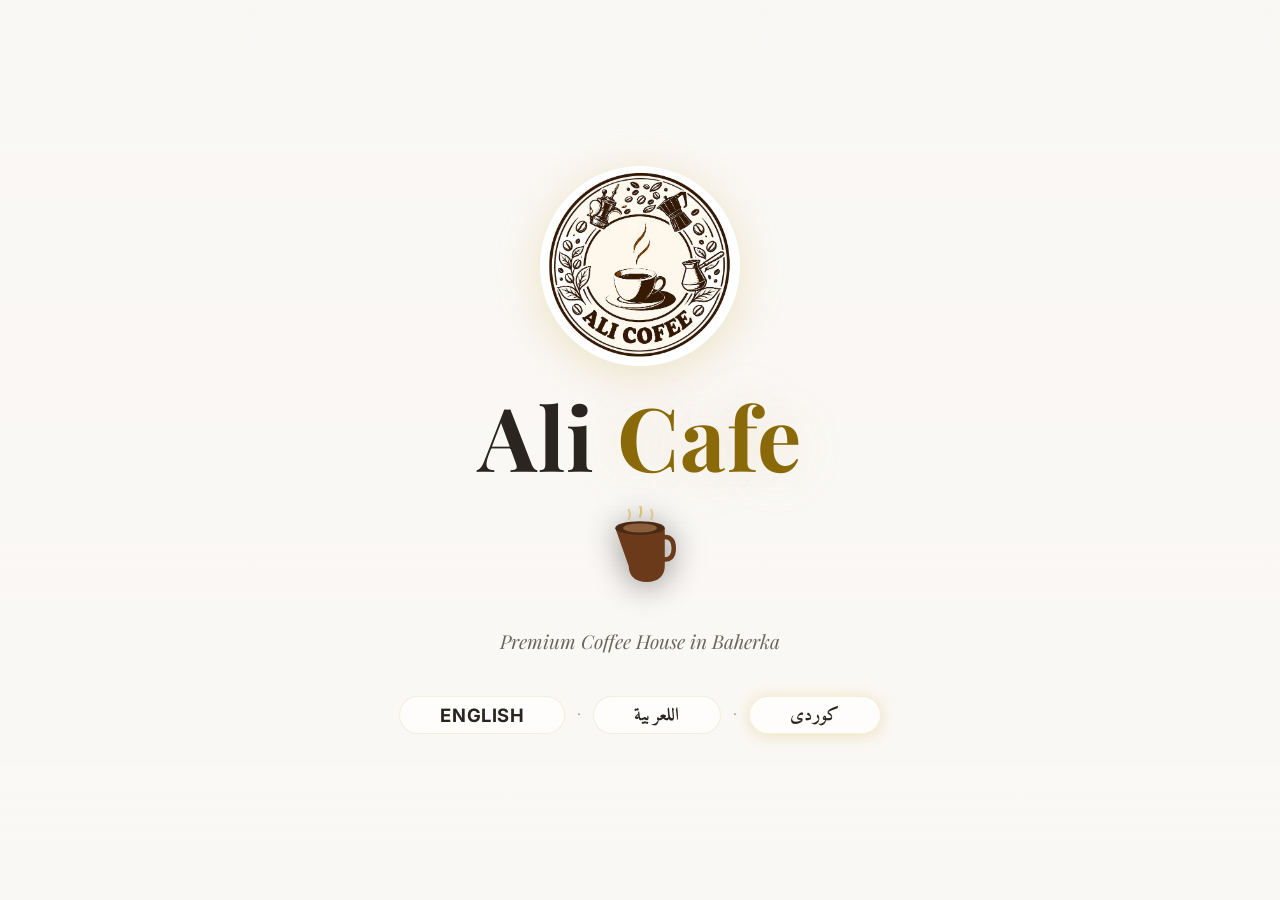
==== index.html @ 6147d45f "first upload" ====
<!DOCTYPE html>
<html lang="en" dir="ltr">
<head>
    <meta charset="UTF-8">
    <meta name="viewport" content="width=device-width, initial-scale=1.0">
    <title>عەلي کافێ | Ali Cafe</title>
    <link rel="preconnect" href="https://fonts.googleapis.com">
    <link rel="preconnect" href="https://fonts.gstatic.com" crossorigin>
    <link href="https://fonts.googleapis.com/css2?family=Playfair+Display:wght@400;600;700&family=Inter:wght@300;400;500;600&family=Amiri:wght@400;700&display=swap" rel="stylesheet">
    <link rel="stylesheet" href="css/style.css">
</head>
<body class="has-video-bg">
    <!-- Background Video -->
    <video class="bg-video" autoplay muted loop playsinline>
        <source src="images/menu-bg.mp4" type="video/mp4">
    </video>
    <div class="bg-overlay"></div>

    <main class="hero">
        <div class="hero-center">
            <img src="images/ali-cafe-logo-circular.png" class="logo" alt="Ali Cafe Logo" onerror="this.onerror=null; this.src='assets/logo.svg';">

            <h1 class="cafe-name">Ali <span class="gold">Cafe</span></h1>

            <div class="coffee-wrap">
                <svg class="coffee-cup" viewBox="0 0 64 68" xmlns="http://www.w3.org/2000/svg" aria-label="coffee cup">
                    <path d="M10 18 h44 v34 c0 8-5.4 14-16 14 s-16-6-16-14 z" fill="#6b3a1a"/>
                    <ellipse cx="32" cy="18" rx="22" ry="6" fill="#4a2a12"/>
                    <ellipse cx="32" cy="18" rx="15" ry="4" fill="#8b5e3c"/>
                    <path d="M54 26 q8 0 8 10 q0 10-8 10" fill="none" stroke="#6b3a1a" stroke-width="4" stroke-linecap="round"/>
                    <path class="steam steam1" d="M22 10 q2-4 0-8" fill="none" stroke="#D4AF37" stroke-width="2" stroke-linecap="round"/>
                    <path class="steam steam2" d="M32 8 q2-5 0-10" fill="none" stroke="#D4AF37" stroke-width="2" stroke-linecap="round"/>
                    <path class="steam steam3" d="M42 10 q2-4 0-8" fill="none" stroke="#D4AF37" stroke-width="2" stroke-linecap="round"/>
                </svg>
            </div>

            <p class="cafe-tagline">Premium Coffee House in Baherka</p>


            <div class="lang-group">
                <button class="lang-btn" data-lang="ku" onclick="openMenu('ku')">کوردی</button>
                <span class="lang-sep">·</span>
                <button class="lang-btn" data-lang="ar" onclick="openMenu('ar')">اللعربیة</button>
                <span class="lang-sep">·</span>
                <button class="lang-btn" data-lang="en" onclick="openMenu('en')">English</button>
            </div>
        </div>
    </main>

    <script src="js/app.js"></script>
</body>
</html>
---- css/style.css ----
/* ========================================
   ALI CAFE — Premium Menu Styles
   ======================================== */

/* ---------- CSS Variables ---------- */
:root {
    /* Dark Mode (default) */
    --color-bg: #0A0A0B;
    --color-surface: #141416;
    --color-surface-2: #1C1C20;
    --color-border: rgba(212,175,55,0.1);
    --color-border-strong: rgba(212,175,55,0.25);
    --color-text: #F5F0EB;
    --color-text-secondary: #9A9A9E;
    --color-text-muted: #6A6A6E;

    --color-gold: #D4AF37;
    --color-gold-light: #F0D78C;
    --color-gold-dark: #B8910C;
    --color-gold-glow: rgba(212,175,55,0.15);
    --color-gold-glow-strong: rgba(212,175,55,0.35);

    --radius-sm: 10px;
    --radius-md: 14px;
    --radius-lg: 20px;
    --radius-xl: 28px;

    --space-xs: 4px;
    --space-sm: 8px;
    --space-md: 16px;
    --space-lg: 24px;
    --space-xl: 32px;
    --space-2xl: 48px;
    --space-3xl: 64px;

    --shadow-sm: 0 2px 8px rgba(0,0,0,0.3);
    --shadow-md: 0 4px 16px rgba(0,0,0,0.35);
    --shadow-lg: 0 8px 32px rgba(0,0,0,0.4);
    --shadow-gold: 0 0 40px rgba(212,175,55,0.12);
    --shadow-gold-hover: 0 8px 40px rgba(212,175,55,0.25);

    --font-display: "Playfair Display", "Amiri", Georgia, serif;
    --font-body: "Inter", -apple-system, BlinkMacSystemFont, "Segoe UI", Roboto, sans-serif;
    --font-arabic: "Inter", "Amiri", "Traditional Arabic", sans-serif;

    --ease-out-expo: cubic-bezier(0.16, 1, 0.3, 1);
    --ease-out-quart: cubic-bezier(0.25, 1, 0.5, 1);
    --duration-fast: 200ms;
    --duration-normal: 350ms;
    --duration-slow: 500ms;
    --duration-slower: 700ms;
}

/* Light mode */
body.light-mode {
    --color-bg: #FAF8F5;
    --color-surface: #FFFFFF;
    --color-surface-2: #F3F0EB;
    --color-border: rgba(184,145,12,0.15);
    --color-border-strong: rgba(184,145,12,0.3);
    --color-text: #2A2520;
    --color-text-secondary: #6B6560;
    --color-text-muted: #9A9590;

    --color-gold: #B8910C;
    --color-gold-light: #D4AF37;
    --color-gold-dark: #8A6A08;
    --color-gold-glow: rgba(184,145,12,0.08);
    --color-gold-glow-strong: rgba(184,145,12,0.2);

    --shadow-sm: 0 2px 8px rgba(0,0,0,0.08);
    --shadow-md: 0 4px 16px rgba(0,0,0,0.1);
    --shadow-lg: 0 8px 32px rgba(0,0,0,0.12);
    --shadow-gold: 0 0 40px rgba(184,145,12,0.06);
    --shadow-gold-hover: 0 8px 32px rgba(184,145,12,0.15);
}

/* ---------- Reset ---------- */
*, *::before, *::after {
    margin: 0;
    padding: 0;
    box-sizing: border-box;
}

html {
    background: var(--color-bg);
    scroll-behavior: smooth;
    -webkit-font-smoothing: antialiased;
    -moz-osx-font-smoothing: grayscale;
    min-height: 100%;
}

body {
    font-family: var(--font-body);
    background: var(--color-bg);
    color: var(--color-text);
    line-height: 1.6;
    overflow-x: hidden;
    min-height: 100%;
    transition: background-color var(--duration-slow) var(--ease-out-expo),
                color var(--duration-normal) var(--ease-out-expo);
}

/* ========================================
   BACKGROUND VIDEO
   ======================================== */

.bg-video {
    position: fixed;
    top: 0; left: 0;
    width: 100%; height: 100%;
    object-fit: cover;
    z-index: 0;
    opacity: 1;
    filter: brightness(0.6) contrast(1.1);
    pointer-events: none;
    transition: opacity var(--duration-slow) var(--ease-out-expo),
                filter var(--duration-slow) var(--ease-out-expo);
}

body.light-mode .bg-video {
    opacity: 0.4;
    filter: brightness(1.2) contrast(1.05);
}

/* Video blur / hide when category is selected on menu page */
body.category-selected .bg-video {
    opacity: 0;
    filter: blur(20px) brightness(0.4);
    visibility: hidden;
}

body.category-selected .bg-overlay {
    z-index: 0;
    background: rgba(10,10,11,0.95);
}

body.light-mode.category-selected .bg-overlay {
    background: rgba(250,248,245,0.97);
}

body.category-selected .menu-header {
    opacity: 0;
    transform: translateY(-20px);
    pointer-events: none;
}

.bg-overlay {
    position: fixed;
    inset: 0;
    background: linear-gradient(
        180deg,
        rgba(10,10,11,0.55) 0%,
        rgba(10,10,11,0.25) 40%,
        rgba(10,10,11,0.6) 100%
    );
    z-index: 0;
    pointer-events: none;
    transition: background var(--duration-slow) var(--ease-out-expo);
}

body.light-mode .bg-overlay {
    background: linear-gradient(
        180deg,
        rgba(250,248,245,0.5) 0%,
        rgba(250,248,245,0.2) 40%,
        rgba(250,248,245,0.6) 100%
    );
}

/* ========================================
   NAVIGATION
   ======================================== */

.nav {
    position: fixed;
    top: 0; left: 0; right: 0;
    z-index: 1000;
    padding: 10px 0;
    background: rgba(8,8,10,0.75);
    backdrop-filter: blur(20px) saturate(1.4);
    -webkit-backdrop-filter: blur(20px) saturate(1.4);
    border-bottom: 1px solid rgba(212,175,55,0.08);
    transition: transform var(--duration-slow) var(--ease-out-expo),
                opacity var(--duration-slow) var(--ease-out-expo),
                background-color var(--duration-slow) var(--ease-out-expo),
                border-color var(--duration-normal) var(--ease-out-expo);
}

body.light-mode .nav {
    background: rgba(250,248,245,0.75);
}

.nav-hidden {
    transform: translateY(-100%);
    opacity: 0;
    pointer-events: none;
}

.nav-inner {
    display: flex;
    align-items: center;
    justify-content: space-between;
    max-width: 1400px;
    margin: 0 auto;
    padding: 0 var(--space-lg);
}

.logo {
    display: flex;
    align-items: center;
    gap: var(--space-sm);
    font-family: var(--font-display);
    font-size: 1.4rem;
    font-weight: 700;
    color: var(--color-gold);
    text-decoration: none;
    transition: opacity var(--duration-fast);
}

.logo:hover { opacity: 0.85; }

.logo img, img.logo {
    display: block;
    height: clamp(36px, 4vw, 44px);
    width: auto;
    border-radius: 50%;
}

.nav-actions {
    display: flex;
    align-items: center;
    gap: 10px;
}

/* Language Switcher */
.lang-switcher {
    display: flex;
    gap: 3px;
    background: transparent;
    padding: 0;
    border-radius: 0;
    border: none;
}

.lang-btn {
    height: 38px;
    min-width: 48px;
    padding: 0 14px;
    font-size: 0.8rem;
    font-weight: 600;
    font-family: var(--font-body);
    color: #CFCFCF;
    background: rgba(255,255,255,0.06);
    border: 1px solid rgba(212,175,55,0.15);
    border-radius: 10px;
    cursor: pointer;
    display: flex;
    align-items: center;
    justify-content: center;
    transition: all var(--duration-normal) var(--ease-out-expo);
    letter-spacing: 0.04em;
    text-transform: uppercase;
}

.lang-btn:hover {
    color: #fff;
    background: rgba(255,255,255,0.12);
    border-color: rgba(212,175,55,0.3);
}

.lang-btn.active {
    background: #D4AF37;
    color: #000;
    border-color: #D4AF37;
    font-weight: 700;
    box-shadow: 0 2px 16px rgba(212,175,55,0.3);
}

body.light-mode .lang-btn {
    color: #6B6560;
    background: rgba(0,0,0,0.04);
    border-color: rgba(0,0,0,0.1);
}

body.light-mode .lang-btn:hover {
    color: #2A2520;
    background: rgba(0,0,0,0.08);
    border-color: rgba(184,145,12,0.25);
}

body.light-mode .lang-btn.active {
    background: #B8910C;
    color: #fff;
    border-color: #B8910C;
}

/* Theme Toggle */
.theme-toggle {
    width: 40px; height: 40px;
    border-radius: var(--radius-sm);
    background: var(--color-surface);
    color: var(--color-gold);
    font-size: 1.15rem;
    display: flex;
    align-items: center;
    justify-content: center;
    border: 1px solid var(--color-border);
    cursor: pointer;
    transition: all var(--duration-normal) var(--ease-out-expo);
    position: relative;
    overflow: hidden;
}

.theme-toggle:hover {
    background: var(--color-surface-2);
    border-color: var(--color-gold);
    box-shadow: 0 0 20px var(--color-gold-glow);
    transform: scale(1.05);
}

.theme-toggle:active { transform: scale(0.95); }

.theme-toggle .icon-sun,
.theme-toggle .icon-moon {
    position: absolute;
    transition: transform var(--duration-slow) var(--ease-out-expo),
                opacity var(--duration-slow) var(--ease-out-expo);
}

.theme-toggle .icon-sun {
    transform: rotate(90deg) scale(0);
    opacity: 0;
}

.theme-toggle .icon-moon {
    transform: rotate(0deg) scale(1);
    opacity: 1;
}

body.light-mode .theme-toggle .icon-sun {
    transform: rotate(0deg) scale(1);
    opacity: 1;
}

body.light-mode .theme-toggle .icon-moon {
    transform: rotate(-90deg) scale(0);
    opacity: 0;
}

/* Admin button in nav */
.btn-nav-admin {
    padding: 6px 14px;
    font-size: 0.75rem;
    font-weight: 600;
    color: var(--color-text-secondary);
    background: transparent;
    border: 1px solid var(--color-border);
    border-radius: var(--radius-sm);
    text-decoration: none;
    transition: all var(--duration-fast) var(--ease-out-expo);
    cursor: pointer;
    font-family: var(--font-body);
    white-space: nowrap;
}

.btn-nav-admin:hover {
    color: var(--color-gold);
    border-color: var(--color-gold);
    background: var(--color-gold-glow);
}

body.light-mode .btn-nav-admin {
    color: var(--color-text-secondary);
    border-color: var(--color-border);
}

body.light-mode .btn-nav-admin:hover {
    color: var(--color-gold-dark);
    border-color: var(--color-gold);
}

/* ========================================
   INDEX PAGE — HERO
   ======================================== */

.hero {
    min-height: 100vh;
    display: flex;
    flex-direction: column;
    align-items: center;
    justify-content: center;
    padding: var(--space-3xl) var(--space-lg);
    text-align: center;
    position: relative;
    z-index: 1;
}

.hero-center {
    display: flex;
    flex-direction: column;
    align-items: center;
    gap: var(--space-lg);
    animation: fadeInUp 1s var(--ease-out-expo) both;
}

.hero .logo {
    height: clamp(120px, 22vw, 200px);
    width: auto;
    border-radius: 50%;
    animation: logoFloat 4s ease-in-out infinite;
    box-shadow: 0 8px 48px var(--color-gold-glow-strong);
}

@keyframes logoFloat {
    0%, 100% { transform: translateY(0); }
    50% { transform: translateY(-10px); }
}

.cafe-name {
    font-family: var(--font-display);
    font-size: clamp(3rem, 10vw, 5.5rem);
    font-weight: 700;
    line-height: 1.05;
    color: var(--color-text);
    letter-spacing: 0.01em;
}

.cafe-name .gold {
    color: var(--color-gold);
    text-shadow: 0 0 60px var(--color-gold-glow-strong);
}

.cafe-tagline {
    font-family: var(--font-display);
    font-size: clamp(0.9rem, 2vw, 1.2rem);
    color: var(--color-text-secondary);
    font-style: italic;
    font-weight: 400;
}

.coffee-wrap {
    margin-bottom: var(--space-sm);
}

.coffee-cup {
    width: 72px;
    height: 80px;
    filter: drop-shadow(0 4px 16px rgba(0,0,0,0.4));
}

.steam1 { animation: steamRise 2s ease-out infinite 0s; opacity: 0.5; }
.steam2 { animation: steamRise 2.3s ease-out infinite 0.4s; opacity: 0.65; }
.steam3 { animation: steamRise 2.1s ease-out infinite 0.8s; opacity: 0.5; }

.coffee-cup .steam {
    stroke-dasharray: 10 5;
    stroke-dashoffset: 0;
}

@keyframes steamRise {
    0%   { stroke-dashoffset: 0; opacity: 0.7; }
    60%  { stroke-dashoffset: 15; opacity: 0.1; }
    100% { stroke-dashoffset: 30; opacity: 0; }
}

/* Language Buttons on Hero */
.lang-group {
    display: flex;
    align-items: center;
    gap: 12px;
    flex-wrap: wrap;
    justify-content: center;
    margin-top: var(--space-md);
}

.hero .lang-btn {
    padding: 14px 40px;
    font-size: 1.15rem;
    font-weight: 700;
    font-family: var(--font-arabic);
    color: var(--color-text);
    background: rgba(20, 20, 22, 0.6);
    backdrop-filter: blur(16px);
    -webkit-backdrop-filter: blur(16px);
    border: 1px solid var(--color-border-strong);
    border-radius: 999px;
    cursor: pointer;
    transition: all var(--duration-normal) var(--ease-out-expo);
    letter-spacing: 0.03em;
}

.hero .lang-btn:hover {
    color: var(--color-gold-light);
    border-color: var(--color-gold);
    background: rgba(20, 20, 22, 0.8);
    transform: translateY(-3px);
    box-shadow: 0 0 24px var(--color-gold-glow-strong), inset 0 0 12px var(--color-gold-glow);
}

.hero .lang-btn:active {
    transform: translateY(-1px) scale(0.98);
}

.lang-sep {
    color: var(--color-text-muted);
    font-size: 0.85rem;
    user-select: none;
}

body.light-mode .cafe-name {
    color: var(--color-text);
}

body.light-mode .cafe-name .gold {
    color: var(--color-gold-dark);
}

body.light-mode .hero .lang-btn {
    background: rgba(255, 255, 255, 0.7);
    color: var(--color-text);
    border-color: var(--color-border);
}

body.light-mode .hero .lang-btn:hover {
    color: var(--color-gold-dark);
    border-color: var(--color-gold);
    background: rgba(255, 255, 255, 0.9);
    box-shadow: 0 0 20px rgba(184,145,12,0.2), inset 0 0 10px rgba(184,145,12,0.08);
}

/* ========================================
   MENU PAGE
   ======================================== */

/* Menu Header */
.menu-header {
    position: sticky;
    top: 52px;
    z-index: 200;
    padding: 12px 0 8px;
    background: transparent;
    transition: all var(--duration-slow) var(--ease-out-expo);
    pointer-events: none;
}

.menu-header > * {
    pointer-events: auto;
}

body.detail-open .menu-header {
    opacity: 0;
    transform: translateY(-20px);
    pointer-events: none;
}

.menu-header-center {
    display: flex;
    flex-direction: column;
    align-items: center;
}

.menu-title {
    font-family: var(--font-display);
    font-size: clamp(1.4rem, 3.5vw, 2rem);
    font-weight: 700;
    color: #F5F5F5;
    letter-spacing: 0.02em;
    line-height: 1.2;
    position: relative;
}

.menu-title::after {
    content: '';
    display: block;
    width: 50px;
    height: 2px;
    background: linear-gradient(90deg, transparent, #D4AF37, transparent);
    margin: 8px auto 0;
    border-radius: 2px;
    opacity: 0.6;
}

/* ========================================
   CATEGORY TABS
   ======================================== */

.category-bar {
    position: sticky;
    top: 90px;
    z-index: 190;
    padding: 8px 0 16px;
    transition: all var(--duration-slow) var(--ease-out-expo);
}

body.detail-open .category-bar {
    opacity: 0;
    transform: translateY(-30px);
    pointer-events: none;
}

.category-scroll {
    display: flex;
    gap: 12px;
    overflow-x: auto;
    scroll-behavior: smooth;
    -webkit-overflow-scrolling: touch;
    scrollbar-width: none;
    padding: 4px var(--space-lg);
    max-width: 1400px;
    margin: 0 auto;
}

.category-scroll::-webkit-scrollbar { display: none; }

.category-btn {
    flex-shrink: 0;
    padding: 10px 22px;
    font-size: 0.85rem;
    font-weight: 600;
    font-family: var(--font-body);
    color: #E5E5E5;
    background: #111111;
    border: 1px solid rgba(212,175,55,0.3);
    border-radius: 30px;
    cursor: pointer;
    transition: all var(--duration-normal) var(--ease-out-expo);
    white-space: nowrap;
}

.category-btn:hover {
    color: #D4AF37;
    border-color: #D4AF37;
    background: #1a1a1a;
    transform: translateY(-3px);
    box-shadow: 0 6px 20px rgba(212,175,55,0.2);
}

.category-btn.active {
    color: #000;
    border-color: #D4AF37;
    background: #D4AF37;
    font-weight: 700;
    box-shadow: 0 4px 20px rgba(212,175,55,0.35);
}

body.light-mode .category-btn {
    background: #fff;
    color: #2A2520;
    border-color: rgba(0,0,0,0.12);
}

body.light-mode .category-btn:hover {
    color: #B8910C;
    border-color: #B8910C;
    background: #fff;
    box-shadow: 0 6px 20px rgba(184,145,12,0.15);
}

body.light-mode .category-btn.active {
    color: #fff;
    background: #B8910C;
    border-color: #B8910C;
}

/* ========================================
   MENU GRID
   ======================================== */

.menu-layout {
    max-width: 1400px;
    margin: 0 auto;
    padding: 20px var(--space-lg) var(--space-3xl);
    position: relative;
    z-index: 1;
    min-height: calc(100vh - 200px);
}

.menu-grid {
    display: grid;
    grid-template-columns: repeat(auto-fill, minmax(280px, 1fr));
    gap: 20px;
    transition: opacity var(--duration-normal) var(--ease-out-expo);
}

.menu-grid.category-switching {
    opacity: 0;
    transform: translateY(10px);
}

/* ========================================
   MENU CARD
   ======================================== */

.menu-card {
    background: linear-gradient(180deg, #111111 0%, #1A1A1A 100%);
    border: 1px solid rgba(212,175,55,0.2);
    border-radius: 24px;
    overflow: hidden;
    display: flex;
    flex-direction: column;
    position: relative;
    cursor: pointer;
    opacity: 0;
    transform: translateY(24px);
    animation: cardEnter 0.5s var(--ease-out-expo) forwards;
    transition: transform var(--duration-normal) var(--ease-out-expo),
                box-shadow var(--duration-normal) var(--ease-out-expo),
                border-color var(--duration-normal) var(--ease-out-expo);
    box-shadow: 0 8px 25px rgba(0,0,0,0.45);
}

@keyframes cardEnter {
    to {
        opacity: 1;
        transform: translateY(0);
    }
}

.menu-card::before {
    content: '';
    position: absolute;
    inset: 0;
    background: radial-gradient(ellipse 80% 50% at 50% 0%, rgba(212,175,55,0.08), transparent 70%);
    opacity: 0;
    transition: opacity var(--duration-slow) var(--ease-out-expo);
    pointer-events: none;
    z-index: 2;
}

.menu-card:hover::before { opacity: 1; }

.menu-card:hover {
    transform: translateY(-4px);
    box-shadow: 0 12px 35px rgba(0,0,0,0.5), 0 0 20px rgba(212,175,55,0.1);
    border-color: rgba(212,175,55,0.35);
}

.menu-card:active {
    transform: translateY(-1px) scale(0.99);
}

/* Card Image */
.menu-card-img-wrapper {
    position: relative;
    height: 220px;
    overflow: hidden;
    flex-shrink: 0;
    border-radius: 20px 20px 0 0;
}

.menu-card-img {
    width: 100%;
    height: 100%;
    object-fit: cover;
    display: block;
    transition: transform var(--duration-slow) var(--ease-out-expo);
}

.menu-card:hover .menu-card-img {
    transform: scale(1.06);
}

/* Gradient overlay on image bottom */
.menu-card-img-wrapper::after {
    content: '';
    position: absolute;
    bottom: 0; left: 0; right: 0;
    height: 40%;
    background: linear-gradient(to top, #111111 0%, transparent 100%);
    pointer-events: none;
}

/* Category Badge */
.menu-card-badge {
    position: absolute;
    top: 10px;
    right: 10px;
    padding: 4px 12px;
    background: rgba(0,0,0,0.6);
    backdrop-filter: blur(10px);
    -webkit-backdrop-filter: blur(10px);
    border: 1px solid rgba(212,175,55,0.25);
    border-radius: 999px;
    font-size: 0.62rem;
    font-weight: 700;
    color: #D4AF37;
    text-transform: uppercase;
    letter-spacing: 0.08em;
    z-index: 3;
    transition: background var(--duration-normal);
}

body.light-mode .menu-card {
    background: linear-gradient(180deg, #FFFFFF 0%, #F8F6F2 100%);
    border-color: rgba(184,145,12,0.15);
    box-shadow: 0 4px 16px rgba(0,0,0,0.08);
}

body.light-mode .menu-card:hover {
    box-shadow: 0 8px 24px rgba(0,0,0,0.12), 0 0 16px rgba(184,145,12,0.08);
    border-color: rgba(184,145,12,0.3);
}

body.light-mode .menu-card-img-wrapper::after {
    background: linear-gradient(to top, #FFFFFF 0%, transparent 100%);
}

body.light-mode .menu-card-title {
    color: #2A2520;
}

body.light-mode .menu-card-desc {
    color: #8A8580;
}

body.light-mode .price-currency {
    color: #8A8580;
}

body.light-mode .card-view-hint {
    color: #8A8580;
}

/* Card Body */
.menu-card-body {
    padding: 16px 20px 18px;
    flex-grow: 1;
    display: flex;
    flex-direction: column;
    position: relative;
    z-index: 1;
}

.menu-card-title {
    font-family: var(--font-display);
    font-size: 1.5rem;
    font-weight: 700;
    color: #F5F5F5;
    margin-bottom: 4px;
    line-height: 1.3;
}

.menu-card-desc {
    font-size: 0.82rem;
    color: #A0A0A0;
    line-height: 1.5;
    display: -webkit-box;
    -webkit-line-clamp: 2;
    -webkit-box-orient: vertical;
    overflow: hidden;
    flex-grow: 1;
    margin-bottom: 12px;
}

.menu-card-footer {
    display: flex;
    align-items: center;
    justify-content: space-between;
    padding-top: 12px;
    border-top: 1px solid rgba(212,175,55,0.1);
    margin-top: auto;
}

.price-tag {
    font-family: var(--font-display);
    font-size: 1.5rem;
    font-weight: 800;
    color: #D4AF37;
    display: flex;
    align-items: baseline;
    gap: 4px;
}

.price-currency {
    font-size: 0.7rem;
    font-weight: 600;
    color: #A0A0A0;
    letter-spacing: 0.06em;
}

/* View indicator */
.card-view-hint {
    font-size: 0.7rem;
    color: #A0A0A0;
    display: flex;
    align-items: center;
    gap: 4px;
    opacity: 0;
    transform: translateX(-8px);
    transition: all var(--duration-normal) var(--ease-out-expo);
}

.menu-card:hover .card-view-hint {
    opacity: 1;
    transform: translateX(0);
}

/* ========================================
   PRODUCT DETAIL MODAL
   ======================================== */

.detail-overlay {
    position: fixed;
    inset: 0;
    z-index: 2000;
    display: flex;
    align-items: center;
    justify-content: center;
    padding: var(--space-lg);
    opacity: 0;
    visibility: hidden;
    transition: opacity var(--duration-slow) var(--ease-out-expo),
                visibility var(--duration-slow);
}

.detail-overlay.open {
    opacity: 1;
    visibility: visible;
}

.detail-backdrop {
    position: absolute;
    inset: 0;
    background: rgba(0,0,0,0.7);
    backdrop-filter: blur(16px);
    -webkit-backdrop-filter: blur(16px);
    cursor: pointer;
}

body.light-mode .detail-backdrop {
    background: rgba(0,0,0,0.4);
}

.detail-panel {
    position: relative;
    z-index: 1;
    width: 100%;
    max-width: 800px;
    max-height: 90vh;
    background: var(--color-surface);
    border: 1px solid var(--color-border-strong);
    border-radius: var(--radius-xl);
    overflow: hidden;
    display: flex;
    flex-direction: column;
    transform: scale(0.92) translateY(30px);
    opacity: 0;
    transition: transform var(--duration-slow) var(--ease-out-expo),
                opacity var(--duration-slow) var(--ease-out-expo);
    box-shadow: 0 32px 80px rgba(0,0,0,0.5), 0 0 60px var(--color-gold-glow);
}

.detail-overlay.open .detail-panel {
    transform: scale(1) translateY(0);
    opacity: 1;
}

/* Detail Image Area */
.detail-media {
    position: relative;
    width: 100%;
    height: 280px;
    overflow: hidden;
    flex-shrink: 0;
}

.detail-media img {
    width: 100%;
    height: 100%;
    object-fit: cover;
}

.detail-media::after {
    content: '';
    position: absolute;
    bottom: 0; left: 0; right: 0;
    height: 40%;
    background: linear-gradient(to top, var(--color-surface) 0%, transparent 100%);
    pointer-events: none;
}

/* Video play button overlay */
.video-play-btn {
    position: absolute;
    top: 50%; left: 50%;
    transform: translate(-50%, -50%) scale(0.9);
    width: 72px; height: 72px;
    border-radius: 50%;
    background: rgba(212,175,55,0.9);
    backdrop-filter: blur(8px);
    -webkit-backdrop-filter: blur(8px);
    border: none;
    cursor: pointer;
    display: flex;
    align-items: center;
    justify-content: center;
    z-index: 3;
    transition: all var(--duration-normal) var(--ease-out-expo);
    box-shadow: 0 4px 24px rgba(212,175,55,0.4);
}

.video-play-btn:hover {
    transform: translate(-50%, -50%) scale(1.1);
    box-shadow: 0 8px 32px rgba(212,175,55,0.5);
}

.video-play-btn svg {
    width: 28px; height: 28px;
    fill: var(--color-bg);
    margin-left: 3px;
}

/* Close button */
.detail-close {
    position: absolute;
    top: var(--space-md);
    right: var(--space-md);
    width: 40px; height: 40px;
    border-radius: 50%;
    background: rgba(0,0,0,0.5);
    backdrop-filter: blur(12px);
    -webkit-backdrop-filter: blur(12px);
    border: 1px solid rgba(255,255,255,0.15);
    color: #fff;
    font-size: 1.2rem;
    display: flex;
    align-items: center;
    justify-content: center;
    cursor: pointer;
    z-index: 5;
    transition: all var(--duration-fast) var(--ease-out-expo);
}

.detail-close:hover {
    background: rgba(0,0,0,0.7);
    transform: rotate(90deg) scale(1.1);
}

/* Detail Content */
.detail-content {
    padding: var(--space-lg) var(--space-xl) var(--space-xl);
    overflow-y: auto;
    flex-grow: 1;
}

.detail-category {
    display: inline-block;
    padding: 4px 14px;
    background: var(--color-gold-glow);
    border: 1px solid var(--color-border-strong);
    border-radius: 999px;
    font-size: 0.7rem;
    font-weight: 700;
    color: var(--color-gold);
    text-transform: uppercase;
    letter-spacing: 0.1em;
    margin-bottom: var(--space-md);
}

.detail-title {
    font-family: var(--font-display);
    font-size: clamp(1.5rem, 4vw, 2rem);
    font-weight: 700;
    color: var(--color-text);
    margin-bottom: var(--space-sm);
    line-height: 1.2;
}

.detail-desc {
    font-size: 0.95rem;
    color: var(--color-text-secondary);
    line-height: 1.7;
    margin-bottom: var(--space-lg);
}

.detail-footer {
    display: flex;
    align-items: center;
    justify-content: space-between;
    padding-top: var(--space-md);
    border-top: 1px solid var(--color-border);
}

.detail-price {
    font-family: var(--font-display);
    font-size: 2rem;
    font-weight: 800;
    color: var(--color-gold);
}

.detail-price-currency {
    font-size: 0.85rem;
    font-weight: 600;
    color: var(--color-text-muted);
    margin-left: 4px;
}

/* ========================================
   VIDEO MODAL
   ======================================== */

.video-overlay {
    position: fixed;
    inset: 0;
    z-index: 3000;
    display: flex;
    align-items: center;
    justify-content: center;
    background: rgba(0,0,0,0.92);
    opacity: 0;
    visibility: hidden;
    transition: opacity var(--duration-slow) var(--ease-out-expo),
                visibility var(--duration-slow);
}

.video-overlay.open {
    opacity: 1;
    visibility: visible;
}

.video-container {
    width: 90vw;
    max-width: 960px;
    aspect-ratio: 16/9;
    background: #000;
    border-radius: var(--radius-lg);
    overflow: hidden;
    position: relative;
    transform: scale(0.85);
    transition: transform var(--duration-slow) var(--ease-out-expo);
    box-shadow: 0 0 80px rgba(0,0,0,0.6);
}

.video-overlay.open .video-container {
    transform: scale(1);
}

.video-container video,
.video-container iframe {
    width: 100%;
    height: 100%;
    border: none;
    display: block;
}

.video-close {
    position: absolute;
    top: -48px;
    right: 0;
    width: 40px; height: 40px;
    border-radius: 50%;
    background: rgba(255,255,255,0.1);
    border: 1px solid rgba(255,255,255,0.2);
    color: #fff;
    font-size: 1.1rem;
    display: flex;
    align-items: center;
    justify-content: center;
    cursor: pointer;
    transition: all var(--duration-fast) var(--ease-out-expo);
}

.video-close:hover {
    background: rgba(255,255,255,0.2);
    transform: rotate(90deg);
}

/* ========================================
   LOADING STATES
   ======================================== */

.loading-menu {
    display: flex;
    flex-direction: column;
    align-items: center;
    justify-content: center;
    gap: var(--space-md);
    padding: var(--space-3xl);
    min-height: 200px;
    width: 100%;
    grid-column: 1 / -1;
    color: var(--color-text-muted);
    font-size: 0.9rem;
}

.loading-menu::before {
    content: '';
    display: block;
    width: 40px;
    height: 40px;
    border-radius: 50%;
    border: 3px solid var(--color-border);
    border-top-color: var(--color-gold);
    animation: spin 0.8s linear infinite;
}

/* Empty state */
.empty-state {
    grid-column: 1 / -1;
    display: flex;
    flex-direction: column;
    align-items: center;
    justify-content: center;
    padding: var(--space-3xl);
    color: var(--color-text-muted);
    text-align: center;
}

.empty-state-icon {
    font-size: 3rem;
    margin-bottom: var(--space-md);
    opacity: 0.4;
}

/* ========================================
   ANIMATIONS
   ======================================== */

@keyframes fadeInUp {
    from { opacity: 0; transform: translateY(30px); }
    to   { opacity: 1; transform: translateY(0); }
}

@keyframes fadeIn {
    from { opacity: 0; }
    to   { opacity: 1; }
}

@keyframes scaleIn {
    from { opacity: 0; transform: scale(0.95); }
    to   { opacity: 1; transform: scale(1); }
}

@keyframes spin {
    to { transform: rotate(360deg); }
}

@keyframes shimmer {
    0%   { background-position: -200% 0; }
    100% { background-position: 200% 0; }
}

/* Staggered card animations */
.menu-card:nth-child(1)  { animation-delay: 0.02s; }
.menu-card:nth-child(2)  { animation-delay: 0.06s; }
.menu-card:nth-child(3)  { animation-delay: 0.10s; }
.menu-card:nth-child(4)  { animation-delay: 0.14s; }
.menu-card:nth-child(5)  { animation-delay: 0.18s; }
.menu-card:nth-child(6)  { animation-delay: 0.22s; }
.menu-card:nth-child(7)  { animation-delay: 0.26s; }
.menu-card:nth-child(8)  { animation-delay: 0.30s; }
.menu-card:nth-child(n+9) { animation-delay: 0.34s; }

/* ========================================
   SCROLLBAR
   ======================================== */

::-webkit-scrollbar {
    width: 8px;
    height: 8px;
}

::-webkit-scrollbar-track {
    background: transparent;
}

::-webkit-scrollbar-thumb {
    background: var(--color-border-strong);
    border-radius: 4px;
}

::-webkit-scrollbar-thumb:hover {
    background: var(--color-gold);
}

* {
    scrollbar-color: var(--color-border-strong) transparent;
    scrollbar-width: thin;
}

/* ========================================
   RESPONSIVE
   ======================================== */

@media (max-width: 1024px) {
    .menu-grid {
        grid-template-columns: repeat(auto-fill, minmax(220px, 1fr));
    }
}

@media (max-width: 768px) {
    .nav-inner {
        padding: 0 14px;
    }

    .menu-grid {
        grid-template-columns: repeat(auto-fill, minmax(150px, 1fr));
        gap: 12px;
    }

    .menu-card-img-wrapper {
        height: 160px;
        border-radius: 16px 16px 0 0;
    }

    .menu-card {
        border-radius: 18px;
    }

    .menu-card-body {
        padding: 12px 14px 14px;
    }

    .menu-card-title {
        font-size: 1.1rem;
    }

    .menu-card-desc {
        font-size: 0.78rem;
        -webkit-line-clamp: 1;
    }

    .price-tag {
        font-size: 1.25rem;
    }

    .category-bar {
        top: 50px;
    }

    .category-btn {
        padding: 9px 18px;
        font-size: 0.8rem;
    }

    .menu-layout {
        padding: 14px 14px 32px;
    }

    .category-scroll {
        padding: 4px 14px;
    }

    .hero .lang-btn {
        padding: 12px 28px;
        font-size: 1rem;
    }

    .detail-media {
        height: 220px;
    }

    .detail-content {
        padding: 16px 18px 20px;
    }

    .video-container {
        width: 95vw;
    }
}

@media (max-width: 480px) {
    .nav-inner {
        padding: 0 12px;
    }

    .nav-actions {
        gap: 6px;
    }

    .logo img, img.logo {
        height: 34px;
    }

    .lang-btn {
        height: 34px;
        min-width: 40px;
        font-size: 0.72rem;
        padding: 0 10px;
    }

    .theme-toggle {
        width: 36px;
        height: 36px;
    }

    .menu-grid {
        grid-template-columns: repeat(2, 1fr);
        gap: 10px;
    }

    .menu-card-img-wrapper {
        height: 120px;
        border-radius: 12px 12px 0 0;
    }

    .menu-card {
        border-radius: 14px;
        box-shadow: 0 4px 12px rgba(0,0,0,0.35);
    }

    .menu-card-body {
        padding: 10px 12px 12px;
    }

    .menu-card-title {
        font-size: 0.95rem;
        margin-bottom: 4px;
    }

    .menu-card-desc {
        font-size: 0.72rem;
        -webkit-line-clamp: 1;
        margin-bottom: 8px;
    }

    .price-tag {
        font-size: 1.1rem;
    }

    .card-view-hint {
        display: none;
    }

    .category-scroll {
        padding: 4px 12px;
    }

    .category-btn {
        padding: 8px 14px;
        font-size: 0.75rem;
        height: 36px;
    }

    .menu-layout {
        padding: 10px 10px 24px;
    }

    .menu-header {
        top: 48px;
        padding: 8px 0;
    }

    .menu-title {
        font-size: 1.2rem;
    }

    .menu-title::after {
        width: 40px;
        margin: 6px auto 0;
    }

    .hero {
        padding: 32px 16px;
    }

    .hero .logo {
        height: 120px;
    }

    .cafe-name {
        font-size: 2.4rem;
    }

    .cafe-tagline {
        font-size: 0.85rem;
    }

    .hero .lang-btn {
        padding: 10px 22px;
        font-size: 0.9rem;
    }

    .lang-sep {
        font-size: 0.7rem;
    }

    .detail-overlay {
        padding: 0;
    }

    .detail-panel {
        border-radius: 18px 18px 0 0;
        max-height: 95vh;
    }

    .detail-media {
        height: 180px;
    }

    .detail-content {
        padding: 14px 16px 18px;
    }

    .detail-title {
        font-size: 1.3rem;
    }

    .detail-desc {
        font-size: 0.85rem;
    }

    .detail-price {
        font-size: 1.5rem;
    }
}

/* ========================================
   ACCESSIBILITY
   ======================================== */

@media (prefers-reduced-motion: reduce) {
    *, *::before, *::after {
        animation-duration: 0.01ms !important;
        animation-iteration-count: 1 !important;
        transition-duration: 0.01ms !important;
    }
}

:focus-visible {
    outline: 2px solid var(--color-gold);
    outline-offset: 2px;
}

button:focus-visible,
a:focus-visible {
    outline: 2px solid var(--color-gold);
    outline-offset: 2px;
}

/* ========================================
   PERFORMANCE
   ======================================== */

.menu-card,
.menu-card-img,
.detail-panel {
    contain: layout style paint;
}

/* ========================================
   UTILITY
   ======================================== */

.sr-only {
    position: absolute;
    width: 1px;
    height: 1px;
    padding: 0;
    margin: -1px;
    overflow: hidden;
    clip: rect(0,0,0,0);
    white-space: nowrap;
    border: 0;
}
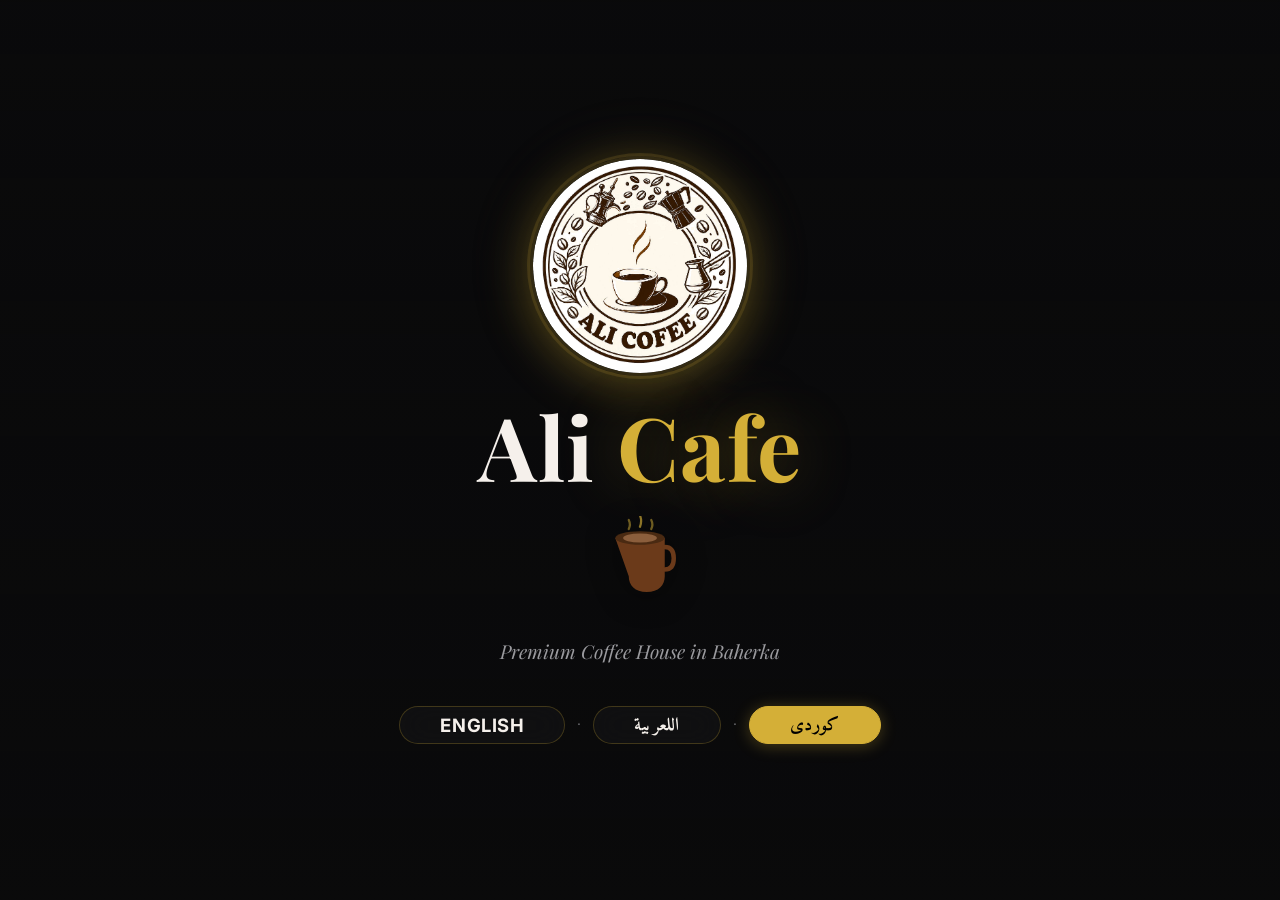
==== commit 5b5d1c76: "update menu" ====
--- a/index.html
+++ b/index.html
@@ -4,12 +4,21 @@
     <meta charset="UTF-8">
     <meta name="viewport" content="width=device-width, initial-scale=1.0">
     <title>عەلي کافێ | Ali Cafe</title>
+    <link rel="icon" type="image/png" href="images/ali-cafe-logo-circular.png">
+    <link rel="apple-touch-icon" href="images/ali-cafe-logo-circular.png">
     <link rel="preconnect" href="https://fonts.googleapis.com">
     <link rel="preconnect" href="https://fonts.gstatic.com" crossorigin>
     <link href="https://fonts.googleapis.com/css2?family=Playfair+Display:wght@400;600;700&family=Inter:wght@300;400;500;600&family=Amiri:wght@400;700&display=swap" rel="stylesheet">
     <link rel="stylesheet" href="css/style.css">
 </head>
 <body class="has-video-bg">
+    <!-- Logo Splash Screen -->
+    <div class="logo-splash" id="logoSplash">
+        <img src="images/ali-cafe-logo-circular.png" alt="Ali Cafe" onerror="this.onerror=null; this.innerHTML='<span style=\'display:flex;align-items:center;justify-content:center;width:120px;height:120px;border-radius:50%;background:linear-gradient(135deg,#D4AF37,#C8A02A);color:#000;font-weight:800;font-size:2rem;\'>AC</span>';">
+        <span class="logo-splash-text">Ali Cafe</span>
+        <div class="logo-splash-dots"><span></span><span></span><span></span></div>
+    </div>
+
     <!-- Background Video -->
     <video class="bg-video" autoplay muted loop playsinline>
         <source src="images/menu-bg.mp4" type="video/mp4">
@@ -48,5 +57,35 @@
     </main>
 
     <script src="js/app.js"></script>
+    <script>
+        (function() {
+            var splash = document.getElementById('logoSplash');
+            if (!splash) return;
+            function hideSplash() {
+                splash.classList.add('hidden');
+                setTimeout(function() { splash.style.display = 'none'; }, 500);
+            }
+            window.addEventListener('load', function() { setTimeout(hideSplash, 800); });
+            setTimeout(hideSplash, 3000);
+        })();
+
+        function fallbackLogo(img) {
+            img.onerror = null;
+            img.style.display = 'none';
+            if (!img.dataset.fallback) {
+                img.dataset.fallback = 'true';
+                var wrap = img.parentElement;
+                if (wrap) {
+                    var span = document.createElement('span');
+                    span.style.cssText = 'display:inline-flex;align-items:center;justify-content:center;border-radius:50%;background:linear-gradient(135deg,#D4AF37,#C8A02A);color:#000;font-weight:800;font-family:var(--font-display);flex-shrink:0;border:3px solid rgba(212,175,55,0.2);box-shadow:0 8px 48px rgba(212,175,55,0.3);animation:logoFloat 4s ease-in-out infinite;';
+                    span.style.width = img.style.height || '130px';
+                    span.style.height = img.style.height || '130px';
+                    span.style.fontSize = '2.5rem';
+                    span.textContent = 'AC';
+                    wrap.insertBefore(span, wrap.firstChild);
+                }
+            }
+        }
+    </script>
 </body>
 </html>
--- a/css/style.css
+++ b/css/style.css
@@ -1,6 +1,76 @@
 /* ========================================
    ALI CAFE — Premium Menu Styles
    ======================================== */
+
+/* ---------- Logo Splash Screen ---------- */
+.logo-splash {
+    position: fixed;
+    inset: 0;
+    z-index: 99999;
+    display: flex;
+    align-items: center;
+    justify-content: center;
+    flex-direction: column;
+    gap: 20px;
+    background: var(--color-bg, #0A0A0B);
+    transition: opacity 0.5s ease, visibility 0.5s ease;
+}
+
+.logo-splash.hidden {
+    opacity: 0;
+    visibility: hidden;
+    pointer-events: none;
+}
+
+.logo-splash img {
+    width: 120px;
+    height: 120px;
+    border-radius: 50%;
+    object-fit: cover;
+    border: 3px solid rgba(212,175,55,0.25);
+    box-shadow: 0 8px 40px rgba(212,175,55,0.2), 0 0 60px rgba(212,175,55,0.08);
+    animation: splashPulse 1.5s ease-in-out infinite;
+    image-rendering: auto;
+}
+
+.logo-splash-text {
+    font-family: var(--font-display, 'Playfair Display', serif);
+    font-size: 1.4rem;
+    font-weight: 700;
+    color: var(--color-gold, #D4AF37);
+    letter-spacing: 0.04em;
+}
+
+.logo-splash-dots {
+    display: flex;
+    gap: 6px;
+    margin-top: 4px;
+}
+
+.logo-splash-dots span {
+    width: 8px;
+    height: 8px;
+    border-radius: 50%;
+    background: var(--color-gold, #D4AF37);
+    animation: dotBounce 1.2s ease-in-out infinite;
+}
+
+.logo-splash-dots span:nth-child(2) { animation-delay: 0.2s; }
+.logo-splash-dots span:nth-child(3) { animation-delay: 0.4s; }
+
+@keyframes splashPulse {
+    0%, 100% { transform: scale(1); box-shadow: 0 8px 40px rgba(212,175,55,0.2), 0 0 60px rgba(212,175,55,0.08); }
+    50% { transform: scale(1.04); box-shadow: 0 12px 50px rgba(212,175,55,0.3), 0 0 80px rgba(212,175,55,0.12); }
+}
+
+@keyframes dotBounce {
+    0%, 80%, 100% { transform: scale(0.6); opacity: 0.4; }
+    40% { transform: scale(1); opacity: 1; }
+}
+
+body.light-mode .logo-splash {
+    background: #FAFAF8;
+}
 
 /* ---------- CSS Variables ---------- */
 :root {
@@ -216,6 +286,7 @@
     color: var(--color-gold);
     text-decoration: none;
     transition: opacity var(--duration-fast);
+    flex-shrink: 0;
 }
 
 .logo:hover { opacity: 0.85; }
@@ -225,6 +296,22 @@
     height: clamp(36px, 4vw, 44px);
     width: auto;
     border-radius: 50%;
+    object-fit: cover;
+    border: 2px solid rgba(212,175,55,0.2);
+    box-shadow: 0 2px 10px rgba(212,175,55,0.12);
+    image-rendering: auto;
+    transition: transform 0.25s ease, box-shadow 0.25s ease, border-color 0.25s ease;
+}
+
+.logo:hover img, img.logo:hover {
+    transform: scale(1.06);
+    border-color: rgba(212,175,55,0.4);
+    box-shadow: 0 4px 16px rgba(212,175,55,0.22);
+}
+
+body.light-mode .logo img, body.light-mode img.logo {
+    border-color: rgba(184,145,12,0.18);
+    box-shadow: 0 2px 8px rgba(184,145,12,0.1);
 }
 
 .nav-actions {
@@ -405,16 +492,39 @@
 }
 
 .hero .logo {
-    height: clamp(120px, 22vw, 200px);
+    height: clamp(130px, 24vw, 220px);
     width: auto;
     border-radius: 50%;
     animation: logoFloat 4s ease-in-out infinite;
-    box-shadow: 0 8px 48px var(--color-gold-glow-strong);
+    box-shadow:
+        0 8px 48px var(--color-gold-glow-strong),
+        0 0 0 3px rgba(212,175,55,0.15),
+        0 0 80px rgba(212,175,55,0.08);
+    border: 3px solid rgba(212,175,55,0.2);
+    object-fit: cover;
+    image-rendering: auto;
+    transition: transform 0.3s ease, box-shadow 0.3s ease;
+}
+
+.hero .logo:hover {
+    transform: scale(1.03);
+    box-shadow:
+        0 12px 60px var(--color-gold-glow-strong),
+        0 0 0 4px rgba(212,175,55,0.25),
+        0 0 100px rgba(212,175,55,0.12);
 }
 
 @keyframes logoFloat {
     0%, 100% { transform: translateY(0); }
     50% { transform: translateY(-10px); }
+}
+
+body.light-mode .hero .logo {
+    border-color: rgba(184,145,12,0.2);
+    box-shadow:
+        0 8px 40px rgba(184,145,12,0.2),
+        0 0 0 3px rgba(184,145,12,0.1),
+        0 0 60px rgba(184,145,12,0.06);
 }
 
 .cafe-name {
@@ -502,6 +612,20 @@
     transform: translateY(-1px) scale(0.98);
 }
 
+.hero .lang-btn.active {
+    background: #D4AF37;
+    color: #000;
+    border-color: #D4AF37;
+    font-weight: 700;
+    box-shadow: 0 2px 16px rgba(212,175,55,0.3);
+}
+
+body.light-mode .hero .lang-btn.active {
+    background: #B8910C;
+    color: #fff;
+    border-color: #B8910C;
+}
+
 .lang-sep {
     color: var(--color-text-muted);
     font-size: 0.85rem;
@@ -539,7 +663,7 @@
     top: 52px;
     z-index: 200;
     padding: 12px 0 8px;
-    background: transparent;
+    background: linear-gradient(180deg, rgba(10,10,11,0.95) 0%, rgba(10,10,11,0.7) 70%, transparent 100%);
     transition: all var(--duration-slow) var(--ease-out-expo);
     pointer-events: none;
 }
@@ -576,20 +700,21 @@
     width: 50px;
     height: 2px;
     background: linear-gradient(90deg, transparent, #D4AF37, transparent);
-    margin: 8px auto 0;
+    margin: 6px auto 0;
     border-radius: 2px;
     opacity: 0.6;
 }
 
 /* ========================================
-   CATEGORY TABS
-   ======================================== */
+    CATEGORY TABS
+    ======================================== */
 
 .category-bar {
     position: sticky;
-    top: 90px;
+    top: 100px;
     z-index: 190;
-    padding: 8px 0 16px;
+    padding: 4px 0 12px;
+    background: linear-gradient(180deg, rgba(10,10,11,0.7) 0%, rgba(10,10,11,0.4) 60%, transparent 100%);
     transition: all var(--duration-slow) var(--ease-out-expo);
 }
 
@@ -601,7 +726,7 @@
 
 .category-scroll {
     display: flex;
-    gap: 12px;
+    gap: 8px;
     overflow-x: auto;
     scroll-behavior: smooth;
     -webkit-overflow-scrolling: touch;
@@ -615,52 +740,196 @@
 
 .category-btn {
     flex-shrink: 0;
-    padding: 10px 22px;
-    font-size: 0.85rem;
-    font-weight: 600;
+    display: inline-flex;
+    align-items: center;
+    justify-content: center;
+    gap: 10px;
+    height: 50px;
+    padding: 0 24px;
+    font-size: 0.9rem;
+    font-weight: 700;
     font-family: var(--font-body);
-    color: #E5E5E5;
-    background: #111111;
-    border: 1px solid rgba(212,175,55,0.3);
-    border-radius: 30px;
+    color: #F0EBE3;
+    text-shadow: 0 2px 4px rgba(0,0,0,0.6), 0 0 10px rgba(0,0,0,0.3);
+    background: rgba(18, 18, 20, 0.85);
+    border: 1.5px solid rgba(255,255,255,0.1);
+    border-radius: 16px;
     cursor: pointer;
-    transition: all var(--duration-normal) var(--ease-out-expo);
+    transition: all 0.3s cubic-bezier(0.16, 1, 0.3, 1);
     white-space: nowrap;
+    position: relative;
+    overflow: hidden;
+    backdrop-filter: blur(12px);
+    -webkit-backdrop-filter: blur(12px);
+    box-shadow: 0 2px 4px rgba(0,0,0,0.2), 0 6px 18px rgba(0,0,0,0.3), inset 0 1px 0 rgba(255,255,255,0.06);
+}
+
+.category-btn .cat-icon {
+    width: 24px;
+    height: 24px;
+    flex-shrink: 0;
+    object-fit: contain;
+    transition: transform 0.3s ease, filter 0.3s ease;
+    filter: drop-shadow(0 2px 6px rgba(0,0,0,0.5));
+}
+
+.category-btn .cat-label {
+    position: relative;
+    z-index: 1;
+    letter-spacing: 0.02em;
+}
+
+.category-btn:hover .cat-icon {
+    transform: scale(1.2);
 }
 
 .category-btn:hover {
-    color: #D4AF37;
-    border-color: #D4AF37;
-    background: #1a1a1a;
+    color: #ffffff;
+    text-shadow: 0 2px 6px rgba(0,0,0,0.7), 0 0 16px rgba(255,255,255,0.1);
+    border-color: rgba(255,255,255,0.25);
+    background: rgba(35, 35, 38, 0.95);
     transform: translateY(-3px);
-    box-shadow: 0 6px 20px rgba(212,175,55,0.2);
+    box-shadow: 0 4px 10px rgba(0,0,0,0.25), 0 14px 36px rgba(0,0,0,0.4), inset 0 1px 0 rgba(255,255,255,0.1);
+}
+
+.category-btn:active {
+    transform: translateY(0) scale(0.97);
 }
 
 .category-btn.active {
     color: #000;
+    text-shadow: 0 1px 0 rgba(255,255,255,0.4);
     border-color: #D4AF37;
-    background: #D4AF37;
-    font-weight: 700;
-    box-shadow: 0 4px 20px rgba(212,175,55,0.35);
+    background: linear-gradient(135deg, #F0D78C, #D4AF37, #B8910C);
+    font-weight: 800;
+    box-shadow: 0 4px 14px rgba(212,175,55,0.35), 0 0 36px rgba(212,175,55,0.22), inset 0 1px 0 rgba(255,255,255,0.2);
+}
+
+.category-btn.active .cat-icon {
+    filter: drop-shadow(0 1px 3px rgba(0,0,0,0.2)) drop-shadow(0 0 8px rgba(0,0,0,0.1));
+}
+
+.category-btn[data-category="Coffee"] .cat-icon {
+    filter: drop-shadow(0 0 8px rgba(232,168,98,0.5)) drop-shadow(0 2px 6px rgba(0,0,0,0.5));
+}
+.category-btn[data-category="Tea"] .cat-icon {
+    filter: drop-shadow(0 0 8px rgba(164,212,74,0.5)) drop-shadow(0 2px 6px rgba(0,0,0,0.5));
+}
+.category-btn[data-category="Cold Drinks"] .cat-icon {
+    filter: drop-shadow(0 0 8px rgba(91,192,235,0.55)) drop-shadow(0 2px 6px rgba(0,0,0,0.5));
+}
+.category-btn[data-category="Dessert"] .cat-icon {
+    filter: drop-shadow(0 0 8px rgba(255,193,7,0.5)) drop-shadow(0 2px 6px rgba(0,0,0,0.5));
+}
+.category-btn[data-category="Water"] .cat-icon {
+    filter: drop-shadow(0 0 8px rgba(66,165,245,0.55)) drop-shadow(0 2px 6px rgba(0,0,0,0.5));
+}
+.category-btn[data-category="Special Drinks"] .cat-icon {
+    filter: drop-shadow(0 0 8px rgba(212,138,224,0.55)) drop-shadow(0 2px 6px rgba(0,0,0,0.5));
+}
+
+.category-btn[data-category="Coffee"]:hover .cat-icon {
+    filter: drop-shadow(0 0 18px rgba(232,168,98,0.8)) drop-shadow(0 3px 8px rgba(0,0,0,0.5));
+}
+.category-btn[data-category="Tea"]:hover .cat-icon {
+    filter: drop-shadow(0 0 18px rgba(164,212,74,0.8)) drop-shadow(0 3px 8px rgba(0,0,0,0.5));
+}
+.category-btn[data-category="Cold Drinks"]:hover .cat-icon {
+    filter: drop-shadow(0 0 18px rgba(91,192,235,0.85)) drop-shadow(0 3px 8px rgba(0,0,0,0.5));
+}
+.category-btn[data-category="Dessert"]:hover .cat-icon {
+    filter: drop-shadow(0 0 18px rgba(255,193,7,0.8)) drop-shadow(0 3px 8px rgba(0,0,0,0.5));
+}
+.category-btn[data-category="Water"]:hover .cat-icon {
+    filter: drop-shadow(0 0 18px rgba(66,165,245,0.85)) drop-shadow(0 3px 8px rgba(0,0,0,0.5));
+}
+.category-btn[data-category="Special Drinks"]:hover .cat-icon {
+    filter: drop-shadow(0 0 18px rgba(212,138,224,0.85)) drop-shadow(0 3px 8px rgba(0,0,0,0.5));
+}
+
+.category-btn[data-category="Coffee"]:hover {
+    border-color: rgba(232,168,98,0.4);
+    box-shadow: 0 8px 24px rgba(0,0,0,0.35), 0 0 24px rgba(232,168,98,0.15);
+}
+.category-btn[data-category="Tea"]:hover {
+    border-color: rgba(164,212,74,0.4);
+    box-shadow: 0 8px 24px rgba(0,0,0,0.35), 0 0 24px rgba(164,212,74,0.15);
+}
+.category-btn[data-category="Cold Drinks"]:hover {
+    border-color: rgba(91,192,235,0.4);
+    box-shadow: 0 8px 24px rgba(0,0,0,0.35), 0 0 24px rgba(91,192,235,0.18);
+}
+.category-btn[data-category="Dessert"]:hover {
+    border-color: rgba(255,193,7,0.4);
+    box-shadow: 0 8px 24px rgba(0,0,0,0.35), 0 0 24px rgba(255,193,7,0.15);
+}
+.category-btn[data-category="Water"]:hover {
+    border-color: rgba(66,165,245,0.4);
+    box-shadow: 0 8px 24px rgba(0,0,0,0.35), 0 0 24px rgba(66,165,245,0.18);
+}
+.category-btn[data-category="Special Drinks"]:hover {
+    border-color: rgba(212,138,224,0.4);
+    box-shadow: 0 8px 24px rgba(0,0,0,0.35), 0 0 24px rgba(212,138,224,0.18);
 }
 
 body.light-mode .category-btn {
-    background: #fff;
     color: #2A2520;
-    border-color: rgba(0,0,0,0.12);
+    text-shadow: 0 1px 2px rgba(0,0,0,0.08);
+    background: rgba(255,255,255,0.9);
+    border-color: rgba(0,0,0,0.1);
+    box-shadow: 0 1px 3px rgba(0,0,0,0.06), 0 4px 14px rgba(0,0,0,0.1);
 }
 
 body.light-mode .category-btn:hover {
-    color: #B8910C;
-    border-color: #B8910C;
-    background: #fff;
-    box-shadow: 0 6px 20px rgba(184,145,12,0.15);
+    color: #000;
+    text-shadow: 0 1px 4px rgba(0,0,0,0.12);
+    background: rgba(255,255,255,0.98);
+    border-color: rgba(0,0,0,0.15);
+    box-shadow: 0 3px 8px rgba(0,0,0,0.08), 0 12px 28px rgba(0,0,0,0.14);
 }
 
 body.light-mode .category-btn.active {
-    color: #fff;
-    background: #B8910C;
-    border-color: #B8910C;
+    color: #000;
+    text-shadow: 0 1px 0 rgba(255,255,255,0.4);
+    border-color: #D4AF37;
+    background: linear-gradient(135deg, #F0D78C, #D4AF37, #B8910C);
+    box-shadow: 0 4px 14px rgba(212,175,55,0.28), 0 0 28px rgba(212,175,55,0.18);
+}
+
+body.light-mode .category-btn.active .cat-icon {
+    filter: drop-shadow(0 1px 3px rgba(0,0,0,0.2)) drop-shadow(0 0 8px rgba(0,0,0,0.1));
+}
+
+body.light-mode .category-btn.active[data-category="Coffee"] .cat-icon { color: #5C3A1E; }
+body.light-mode .category-btn.active[data-category="Tea"] .cat-icon { color: #2E5A12; }
+body.light-mode .category-btn.active[data-category="Cold Drinks"] .cat-icon { color: #0D4F6B; }
+body.light-mode .category-btn.active[data-category="Dessert"] .cat-icon { color: #7A4200; }
+body.light-mode .category-btn.active[data-category="Water"] .cat-icon { color: #0D3A6B; }
+body.light-mode .category-btn.active[data-category="Special Drinks"] .cat-icon { color: #4A126B; }
+
+body.light-mode .category-btn[data-category="Coffee"]:hover {
+    border-color: rgba(232,168,98,0.35);
+    box-shadow: 0 6px 18px rgba(0,0,0,0.1), 0 0 14px rgba(232,168,98,0.08);
+}
+body.light-mode .category-btn[data-category="Tea"]:hover {
+    border-color: rgba(164,212,74,0.35);
+    box-shadow: 0 6px 18px rgba(0,0,0,0.1), 0 0 14px rgba(164,212,74,0.08);
+}
+body.light-mode .category-btn[data-category="Cold Drinks"]:hover {
+    border-color: rgba(91,192,235,0.35);
+    box-shadow: 0 6px 18px rgba(0,0,0,0.1), 0 0 14px rgba(91,192,235,0.1);
+}
+body.light-mode .category-btn[data-category="Dessert"]:hover {
+    border-color: rgba(255,193,7,0.35);
+    box-shadow: 0 6px 18px rgba(0,0,0,0.1), 0 0 14px rgba(255,193,7,0.08);
+}
+body.light-mode .category-btn[data-category="Water"]:hover {
+    border-color: rgba(66,165,245,0.35);
+    box-shadow: 0 6px 18px rgba(0,0,0,0.1), 0 0 14px rgba(66,165,245,0.1);
+}
+body.light-mode .category-btn[data-category="Special Drinks"]:hover {
+    border-color: rgba(212,138,224,0.35);
+    box-shadow: 0 6px 18px rgba(0,0,0,0.1), 0 0 14px rgba(212,138,224,0.1);
 }
 
 /* ========================================
@@ -1330,8 +1599,18 @@
     }
 
     .category-btn {
-        padding: 9px 18px;
+        padding: 0 16px;
         font-size: 0.8rem;
+        height: 42px;
+        border-radius: 12px;
+        gap: 7px;
+        text-shadow: 0 1px 3px rgba(0,0,0,0.4), 0 0 8px rgba(0,0,0,0.15);
+    }
+
+    .category-btn .cat-icon {
+        width: 20px;
+        height: 20px;
+        filter: drop-shadow(0 2px 4px rgba(0,0,0,0.3));
     }
 
     .menu-layout {
@@ -1425,12 +1704,22 @@
 
     .category-scroll {
         padding: 4px 12px;
+        gap: 6px;
     }
 
     .category-btn {
-        padding: 8px 14px;
-        font-size: 0.75rem;
-        height: 36px;
+        padding: 0 12px;
+        font-size: 0.74rem;
+        height: 38px;
+        border-radius: 11px;
+        gap: 6px;
+        text-shadow: 0 1px 3px rgba(0,0,0,0.4), 0 0 8px rgba(0,0,0,0.15);
+    }
+
+    .category-btn .cat-icon {
+        width: 18px;
+        height: 18px;
+        filter: drop-shadow(0 2px 4px rgba(0,0,0,0.3));
     }
 
     .menu-layout {
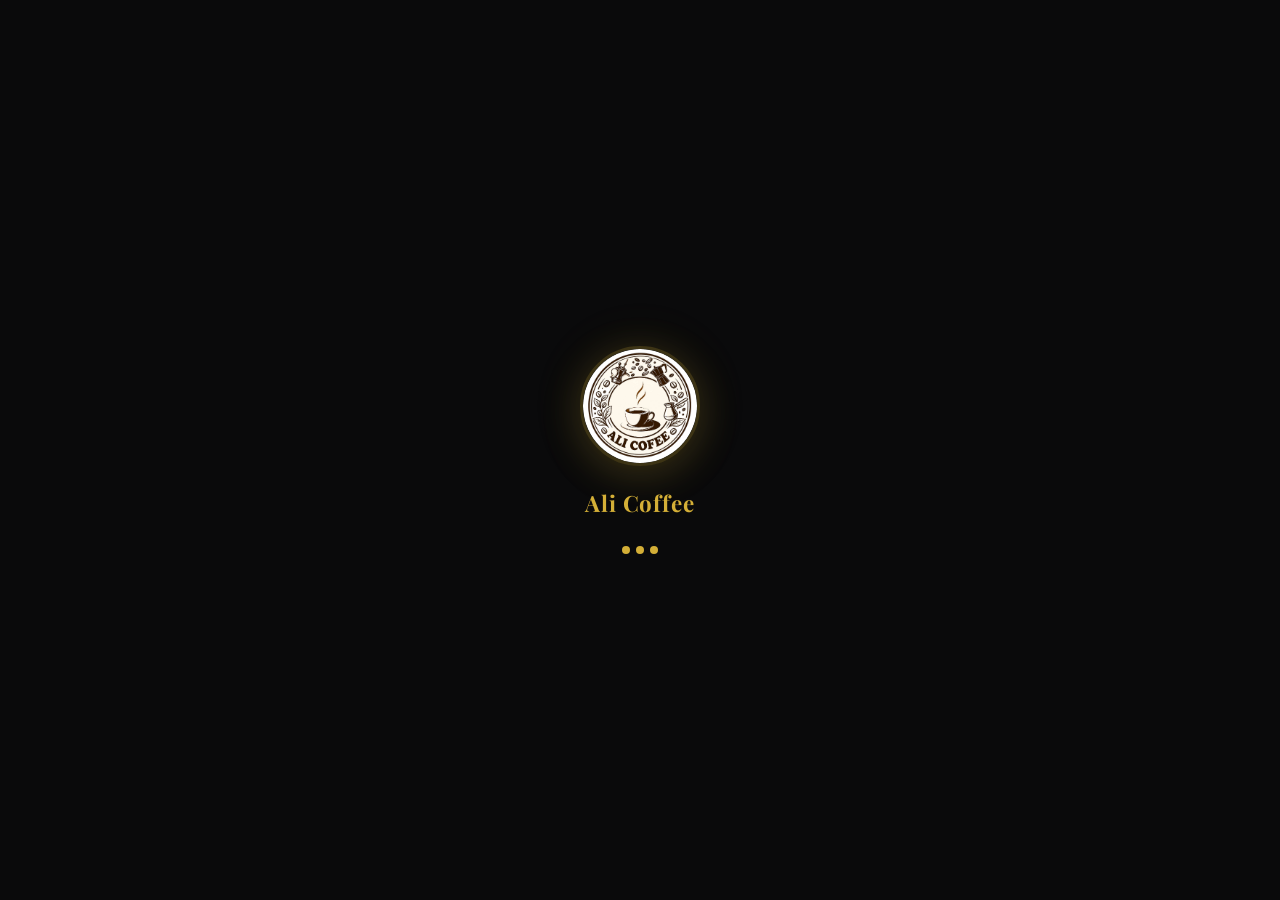
==== commit 9b1ea0e2: "Add Firestore REST fallback for mobile Netlify loading and fix deploy config. Co-authored-by: Cursor" ====
--- a/index.html
+++ b/index.html
@@ -1,38 +1,48 @@
 <!DOCTYPE html>
-<html lang="en" dir="ltr">
+<html lang="ku" dir="rtl">
 <head>
     <meta charset="UTF-8">
-    <meta name="viewport" content="width=device-width, initial-scale=1.0">
-    <title>عەلي کافێ | Ali Cafe</title>
-    <link rel="icon" type="image/png" href="images/ali-cafe-logo-circular.png">
-    <link rel="apple-touch-icon" href="images/ali-cafe-logo-circular.png">
+    <meta name="viewport" content="width=device-width, initial-scale=1.0, viewport-fit=cover">
+    <title>عەلی کافێ | Ali Coffee</title>
+    <link rel="manifest" href="manifest.json">
+    <link rel="icon" type="image/png" sizes="192x192" href="assets/icon-192.png">
+    <link rel="icon" type="image/png" sizes="512x512" href="assets/icon-512.png">
+    <link rel="apple-touch-icon" sizes="180x180" href="assets/apple-touch-icon.png">
+    <meta name="application-name" content="Ali Coffee">
+    <meta name="msapplication-TileColor" content="#5C4033">
+    <meta name="msapplication-TileImage" content="assets/icon-512.png">
+    <meta name="mobile-web-app-capable" content="yes">
+    <meta name="apple-mobile-web-app-status-bar-style" content="black-translucent">
+    <meta name="apple-mobile-web-app-title" content="Ali Coffee">
+    <meta name="theme-color" content="#8B6914">
     <link rel="preconnect" href="https://fonts.googleapis.com">
     <link rel="preconnect" href="https://fonts.gstatic.com" crossorigin>
-    <link href="https://fonts.googleapis.com/css2?family=Playfair+Display:wght@400;600;700&family=Inter:wght@300;400;500;600&family=Amiri:wght@400;700&display=swap" rel="stylesheet">
-    <link rel="stylesheet" href="css/style.css">
+    <link href="https://fonts.googleapis.com/css2?family=Playfair+Display:wght@400;600;700&family=Inter:wght@300;400;500;600&display=swap" rel="stylesheet">
+    <link rel="stylesheet" href="css/style.css?v=60">
 </head>
-<body class="has-video-bg">
-    <!-- Logo Splash Screen -->
+<body class="index-page has-video-bg">
+
     <div class="logo-splash" id="logoSplash">
-        <img src="images/ali-cafe-logo-circular.png" alt="Ali Cafe" onerror="this.onerror=null; this.innerHTML='<span style=\'display:flex;align-items:center;justify-content:center;width:120px;height:120px;border-radius:50%;background:linear-gradient(135deg,#D4AF37,#C8A02A);color:#000;font-weight:800;font-size:2rem;\'>AC</span>';">
-        <span class="logo-splash-text">Ali Cafe</span>
+        <img src="images/ali-cafe-logo-circular.png" alt="Ali Coffee" onerror="this.style.display='none'">
+        <span class="logo-splash-text">Ali Coffee</span>
         <div class="logo-splash-dots"><span></span><span></span><span></span></div>
     </div>
 
-    <!-- Background Video -->
     <video class="bg-video" autoplay muted loop playsinline>
         <source src="images/menu-bg.mp4" type="video/mp4">
     </video>
     <div class="bg-overlay"></div>
 
-    <main class="hero">
+    <section class="hero">
         <div class="hero-center">
-            <img src="images/ali-cafe-logo-circular.png" class="logo" alt="Ali Cafe Logo" onerror="this.onerror=null; this.src='assets/logo.svg';">
-
-            <h1 class="cafe-name">Ali <span class="gold">Cafe</span></h1>
+            <div class="logo-float-wrap">
+                <img src="images/ali-cafe-logo-circular.png" alt="Ali Coffee" class="logo" id="indexLogo"
+                     onerror="this.onerror=null; this.src='assets/logo.svg';">
+            </div>
+            <h1 class="cafe-name">Ali <span class="gold">Coffee</span></h1>
 
             <div class="coffee-wrap">
-                <svg class="coffee-cup" viewBox="0 0 64 68" xmlns="http://www.w3.org/2000/svg" aria-label="coffee cup">
+                <svg class="coffee-cup" viewBox="0 0 64 68" xmlns="http://www.w3.org/2000/svg" aria-hidden="true">
                     <path d="M10 18 h44 v34 c0 8-5.4 14-16 14 s-16-6-16-14 z" fill="#6b3a1a"/>
                     <ellipse cx="32" cy="18" rx="22" ry="6" fill="#4a2a12"/>
                     <ellipse cx="32" cy="18" rx="15" ry="4" fill="#8b5e3c"/>
@@ -45,47 +55,44 @@
 
             <p class="cafe-tagline">Premium Coffee House in Baherka</p>
 
-
             <div class="lang-group">
-                <button class="lang-btn" data-lang="ku" onclick="openMenu('ku')">کوردی</button>
-                <span class="lang-sep">·</span>
-                <button class="lang-btn" data-lang="ar" onclick="openMenu('ar')">اللعربیة</button>
-                <span class="lang-sep">·</span>
-                <button class="lang-btn" data-lang="en" onclick="openMenu('en')">English</button>
+                <button class="lang-btn" data-lang="ku" onclick="openMenu('ku')">
+                    <span class="lang-flag"><img src="images/flag-kurdistan.svg" alt="" class="lang-flag-img" width="22" height="15"></span>
+                    <span>کوردی</span>
+                </button>
+                <span class="lang-sep">|</span>
+                <button class="lang-btn" data-lang="ar" onclick="openMenu('ar')">
+                    <span class="lang-flag">🇮🇶</span>
+                    <span>العربية</span>
+                </button>
+                <span class="lang-sep">|</span>
+                <button class="lang-btn" data-lang="en" onclick="openMenu('en')">
+                    <span class="lang-flag">🇬🇧</span>
+                    <span>English</span>
+                </button>
             </div>
         </div>
-    </main>
+    </section>
 
-    <script src="js/app.js"></script>
+    <script src="js/app.js?v=67"></script>
     <script>
-        (function() {
+        (function () {
             var splash = document.getElementById('logoSplash');
-            if (!splash) return;
             function hideSplash() {
+                if (!splash) return;
                 splash.classList.add('hidden');
-                setTimeout(function() { splash.style.display = 'none'; }, 500);
+                setTimeout(function () { splash.style.display = 'none'; }, 500);
             }
-            window.addEventListener('load', function() { setTimeout(hideSplash, 800); });
-            setTimeout(hideSplash, 3000);
+            window.addEventListener('load', function () {
+                setTimeout(hideSplash, 1200);
+            });
+            setTimeout(hideSplash, 3500);
+
+            var logo = document.getElementById('indexLogo');
+            setupLogoClickActions(logo, function () {
+                replayLogoSplash(splash);
+            });
         })();
-
-        function fallbackLogo(img) {
-            img.onerror = null;
-            img.style.display = 'none';
-            if (!img.dataset.fallback) {
-                img.dataset.fallback = 'true';
-                var wrap = img.parentElement;
-                if (wrap) {
-                    var span = document.createElement('span');
-                    span.style.cssText = 'display:inline-flex;align-items:center;justify-content:center;border-radius:50%;background:linear-gradient(135deg,#D4AF37,#C8A02A);color:#000;font-weight:800;font-family:var(--font-display);flex-shrink:0;border:3px solid rgba(212,175,55,0.2);box-shadow:0 8px 48px rgba(212,175,55,0.3);animation:logoFloat 4s ease-in-out infinite;';
-                    span.style.width = img.style.height || '130px';
-                    span.style.height = img.style.height || '130px';
-                    span.style.fontSize = '2.5rem';
-                    span.textContent = 'AC';
-                    wrap.insertBefore(span, wrap.firstChild);
-                }
-            }
-        }
     </script>
 </body>
 </html>
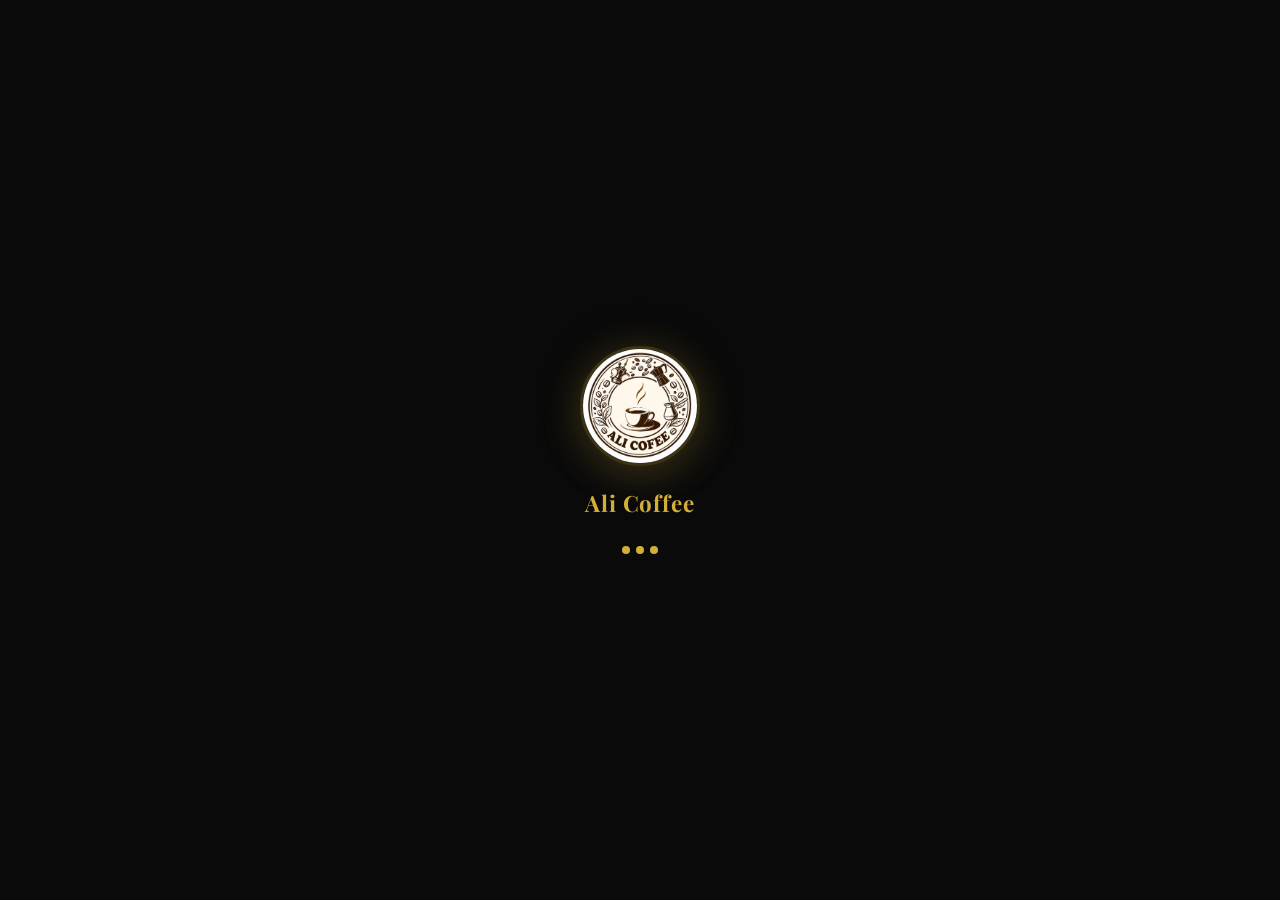
==== commit 2461cf74: "Split page logo (ali-logo-page.jpg) from install icon (ali-new-logo.jpg). Co-authored-by: Cursor <cu" ====
--- a/index.html
+++ b/index.html
@@ -4,10 +4,10 @@
     <meta charset="UTF-8">
     <meta name="viewport" content="width=device-width, initial-scale=1.0, viewport-fit=cover">
     <title>عەلی کافێ | Ali Coffee</title>
-    <link rel="manifest" href="manifest.json">
+    <link rel="manifest" href="manifest.json?v=83">
     <link rel="icon" type="image/png" sizes="192x192" href="assets/icon-192.png">
     <link rel="icon" type="image/png" sizes="512x512" href="assets/icon-512.png">
-    <link rel="apple-touch-icon" sizes="180x180" href="assets/apple-touch-icon.png">
+    <link rel="apple-touch-icon" sizes="180x180" href="assets/ali-new-logo.jpg">
     <meta name="application-name" content="Ali Coffee">
     <meta name="msapplication-TileColor" content="#5C4033">
     <meta name="msapplication-TileImage" content="assets/icon-512.png">
@@ -23,7 +23,7 @@
 <body class="index-page has-video-bg">
 
     <div class="logo-splash" id="logoSplash">
-        <img src="images/ali-cafe-logo-circular.png" alt="Ali Coffee" onerror="this.style.display='none'">
+        <img src="assets/ali-logo-page.jpg?v=83" alt="Ali Coffee" onerror="this.onerror=null; this.src='assets/logo.svg';">
         <span class="logo-splash-text">Ali Coffee</span>
         <div class="logo-splash-dots"><span></span><span></span><span></span></div>
     </div>
@@ -36,7 +36,7 @@
     <section class="hero">
         <div class="hero-center">
             <div class="logo-float-wrap">
-                <img src="images/ali-cafe-logo-circular.png" alt="Ali Coffee" class="logo" id="indexLogo"
+                <img src="assets/ali-logo-page.jpg?v=83" alt="Ali Coffee" class="logo" id="indexLogo"
                      onerror="this.onerror=null; this.src='assets/logo.svg';">
             </div>
             <h1 class="cafe-name">Ali <span class="gold">Coffee</span></h1>
@@ -74,7 +74,7 @@
         </div>
     </section>
 
-    <script src="js/app.js?v=67"></script>
+    <script src="js/app.js?v=71"></script>
     <script>
         (function () {
             var splash = document.getElementById('logoSplash');
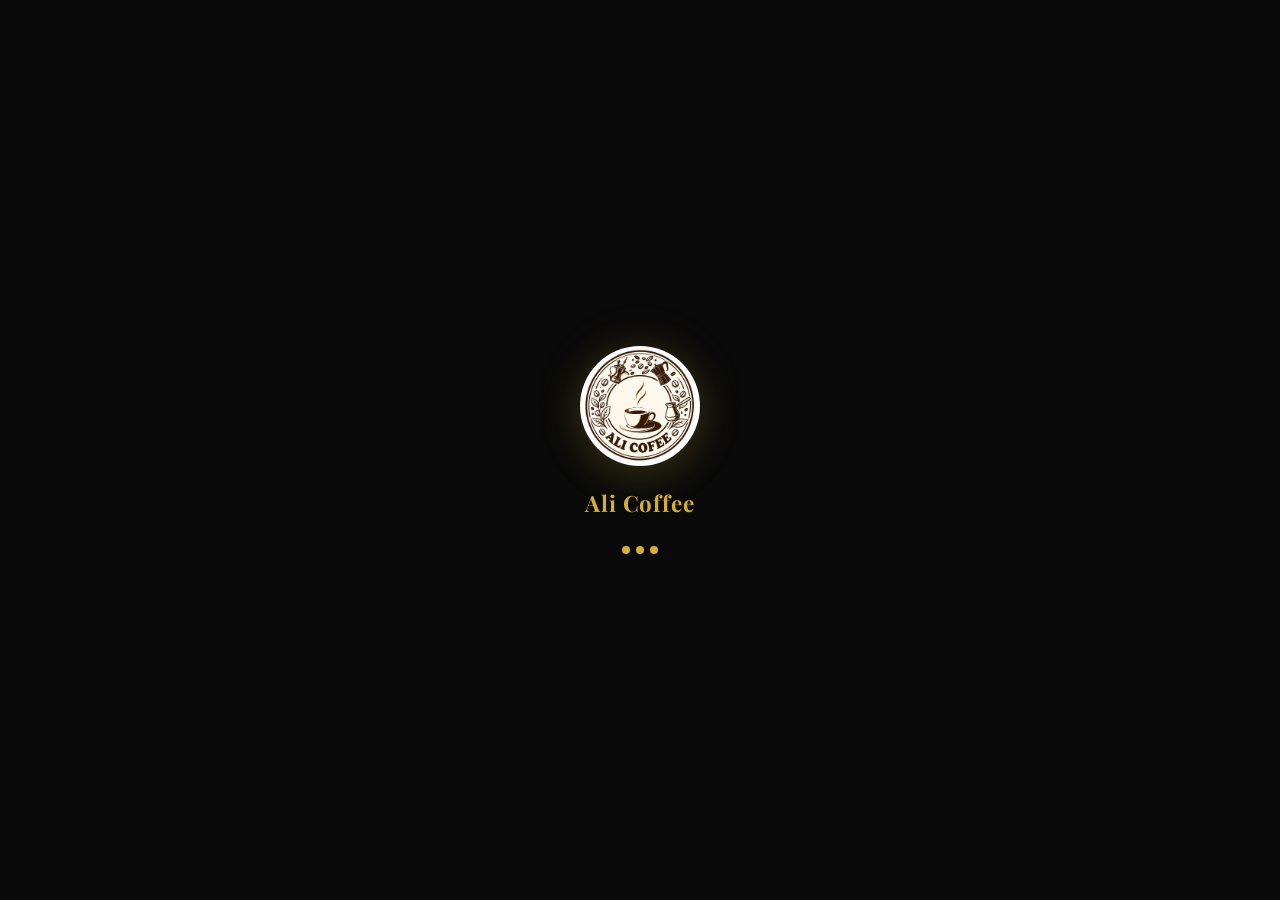
==== commit 27920a52: "Fix mobile cart panel header and full-width drawer (v90). Full-width cart on phones, safe-area paddi" ====
--- a/index.html
+++ b/index.html
@@ -18,7 +18,7 @@
     <link rel="preconnect" href="https://fonts.googleapis.com">
     <link rel="preconnect" href="https://fonts.gstatic.com" crossorigin>
     <link href="https://fonts.googleapis.com/css2?family=Playfair+Display:wght@400;600;700&family=Inter:wght@300;400;500;600&display=swap" rel="stylesheet">
-    <link rel="stylesheet" href="css/style.css?v=60">
+    <link rel="stylesheet" href="css/style.css?v=61">
 </head>
 <body class="index-page has-video-bg">
 
@@ -74,7 +74,7 @@
         </div>
     </section>
 
-    <script src="js/app.js?v=71"></script>
+    <script src="js/app.js?v=74"></script>
     <script>
         (function () {
             var splash = document.getElementById('logoSplash');
--- a/css/style.css
+++ b/css/style.css
@@ -1,4 +1,4 @@
-/* ========================================
+﻿/* ========================================
    ALI CAFE — Premium Menu Styles
    ======================================== */
 
@@ -26,11 +26,12 @@
     width: 120px;
     height: 120px;
     border-radius: 50%;
-    object-fit: cover;
-    border: 3px solid rgba(212,175,55,0.25);
+    object-fit: contain;
+    border: none;
     box-shadow: 0 8px 40px rgba(212,175,55,0.2), 0 0 60px rgba(212,175,55,0.08);
     animation: splashPulse 1.5s ease-in-out infinite;
     image-rendering: auto;
+    background: transparent;
 }
 
 .logo-splash-text {
@@ -119,6 +120,8 @@
     --duration-normal: 350ms;
     --duration-slow: 500ms;
     --duration-slower: 700ms;
+
+    --menu-nav-height: 40px;
 }
 
 /* Light mode */
@@ -158,6 +161,8 @@
     -webkit-font-smoothing: antialiased;
     -moz-osx-font-smoothing: grayscale;
     min-height: 100%;
+    overflow-x: hidden;
+    width: 100%;
 }
 
 body {
@@ -166,7 +171,9 @@
     color: var(--color-text);
     line-height: 1.6;
     overflow-x: hidden;
-    min-height: 100%;
+    min-height: 100dvh;
+    width: 100%;
+    position: relative;
     transition: background-color var(--duration-slow) var(--ease-out-expo),
                 color var(--duration-normal) var(--ease-out-expo);
 }
@@ -193,26 +200,37 @@
     filter: brightness(1.2) contrast(1.05);
 }
 
-/* Video blur / hide when category is selected on menu page */
+/* Keep the background video visible while browsing a category — just keep a
+   light, modern overlay so the item cards stay readable. */
 body.category-selected .bg-video {
-    opacity: 0;
-    filter: blur(20px) brightness(0.4);
-    visibility: hidden;
+    opacity: 1;
+    visibility: visible;
+    filter: brightness(0.55) contrast(1.05);
 }
 
 body.category-selected .bg-overlay {
     z-index: 0;
-    background: rgba(10,10,11,0.95);
+    background: linear-gradient(
+        180deg,
+        rgba(10,10,11,0.55) 0%,
+        rgba(10,10,11,0.45) 50%,
+        rgba(10,10,11,0.6) 100%
+    );
 }
 
 body.light-mode.category-selected .bg-overlay {
-    background: rgba(250,248,245,0.97);
-}
-
-body.category-selected .menu-header {
-    opacity: 0;
-    transform: translateY(-20px);
-    pointer-events: none;
+    background: linear-gradient(
+        180deg,
+        rgba(250,248,245,0.72) 0%,
+        rgba(250,248,245,0.6) 50%,
+        rgba(250,248,245,0.78) 100%
+    );
+}
+
+/* Keep the title + category bar in the exact same position before/after a
+   category is selected. Only the scroll anchor is adjusted. */
+body.category-selected .menu-grid {
+    scroll-margin-top: calc(var(--menu-nav-height, 64px) + 12px);
 }
 
 .bg-overlay {
@@ -232,9 +250,19 @@
 body.light-mode .bg-overlay {
     background: linear-gradient(
         180deg,
-        rgba(250,248,245,0.5) 0%,
-        rgba(250,248,245,0.2) 40%,
-        rgba(250,248,245,0.6) 100%
+        rgba(250,248,245,0.7) 0%,
+        rgba(250,248,245,0.4) 40%,
+        rgba(250,248,245,0.75) 100%
+    );
+}
+
+/* Fix: Remove black bar under video in light mode */
+body.light-mode.has-video-bg:not(.category-selected) .bg-overlay {
+    background: linear-gradient(
+        180deg,
+        rgba(250,248,245,0.6) 0%,
+        rgba(250,248,245,0.3) 40%,
+        rgba(250,248,245,0.85) 100%
     );
 }
 
@@ -246,7 +274,7 @@
     position: fixed;
     top: 0; left: 0; right: 0;
     z-index: 1000;
-    padding: 10px 0;
+    padding: 4px 0;
     background: rgba(8,8,10,0.75);
     backdrop-filter: blur(20px) saturate(1.4);
     -webkit-backdrop-filter: blur(20px) saturate(1.4);
@@ -274,12 +302,24 @@
     max-width: 1400px;
     margin: 0 auto;
     padding: 0 var(--space-lg);
+    gap: 12px;
+    min-height: 32px;
+}
+
+.nav-brand {
+    display: flex;
+    align-items: center;
+    gap: 8px;
+    flex: 1 1 auto;
+    min-width: 0;
+    max-width: calc(100% - 148px);
+    overflow: visible;
 }
 
 .logo {
     display: flex;
     align-items: center;
-    gap: var(--space-sm);
+    gap: 8px;
     font-family: var(--font-display);
     font-size: 1.4rem;
     font-weight: 700;
@@ -293,14 +333,16 @@
 
 .logo img, img.logo {
     display: block;
-    height: clamp(36px, 4vw, 44px);
+    height: clamp(28px, 3.5vw, 32px);
     width: auto;
+    max-width: 100%;
     border-radius: 50%;
-    object-fit: cover;
-    border: 2px solid rgba(212,175,55,0.2);
-    box-shadow: 0 2px 10px rgba(212,175,55,0.12);
+    object-fit: contain;
+    border: none;
+    box-shadow: none;
     image-rendering: auto;
-    transition: transform 0.25s ease, box-shadow 0.25s ease, border-color 0.25s ease;
+    transition: transform 0.25s ease, opacity 0.25s ease;
+    background: transparent;
 }
 
 .logo:hover img, img.logo:hover {
@@ -317,92 +359,181 @@
 .nav-actions {
     display: flex;
     align-items: center;
-    gap: 10px;
-}
-
-/* Language Switcher */
+    gap: 8px;
+    flex-shrink: 0;
+}
+
+/* Responsive Navigation */
+@media (max-width: 1024px) {
+    :root {
+        --menu-nav-height: 48px;
+    }
+
+    .nav-inner {
+        padding: 0 18px;
+        gap: 10px;
+    }
+
+    .nav-brand {
+        max-width: calc(100% - 136px);
+    }
+
+    .nav-actions {
+        gap: 6px;
+    }
+
+    .lang-dropdown-btn {
+        padding: 0 8px;
+        font-size: 0.75rem;
+    }
+}
+
+@media (max-width: 768px) {
+    :root {
+        --menu-nav-height: 46px;
+    }
+
+    .nav {
+        padding: 3px 0;
+    }
+
+    .nav-inner {
+        padding: 0 14px;
+        gap: 8px;
+    }
+
+    .nav-brand {
+        gap: 6px;
+        max-width: calc(100% - 124px);
+    }
+
+    .nav-brand-text {
+        font-size: 1rem;
+    }
+    
+    .logo img, img.logo {
+        height: 32px;
+    }
+    
+    .cart-btn,
+    .theme-toggle {
+        width: 34px;
+        height: 34px;
+        flex-shrink: 0;
+    }
+    
+    .cart-btn svg {
+        width: 16px;
+        height: 16px;
+    }
+    
+    .lang-dropdown-btn {
+        height: 34px;
+        padding: 0 8px;
+        font-size: 0.75rem;
+        flex-shrink: 0;
+    }
+    
+    .lang-dropdown-btn svg {
+        width: 14px;
+        height: 14px;
+    }
+    
+    .lang-arrow {
+        width: 10px;
+        height: 10px;
+    }
+}
+
+@media (max-width: 480px) {
+    :root {
+        --menu-nav-height: 44px;
+    }
+
+    .nav {
+        padding: 3px 0;
+    }
+
+    .nav-inner {
+        padding: 0 10px;
+        gap: 6px;
+    }
+
+    .nav-brand {
+        max-width: calc(100% - 112px);
+        gap: 5px;
+    }
+
+    .nav-brand-text {
+        font-size: 0.92rem;
+    }
+    
+    .logo img, img.logo {
+        height: 28px;
+    }
+    
+    .cart-btn,
+    .theme-toggle {
+        width: 32px;
+        height: 32px;
+    }
+    
+    .cart-btn svg {
+        width: 15px;
+        height: 15px;
+    }
+    
+    .lang-dropdown-btn {
+        height: 32px;
+        padding: 0 6px;
+        gap: 4px;
+        min-width: 32px;
+    }
+
+    #currentLangLabel {
+        display: none;
+    }
+    
+    .lang-dropdown-btn svg {
+        width: 12px;
+        height: 12px;
+    }
+    
+    .lang-arrow {
+        display: none;
+    }
+    
+    .nav-actions {
+        gap: 4px;
+    }
+}
+
+/* Language Switcher — legacy bar hidden; hero buttons use .hero .lang-btn */
 .lang-switcher {
-    display: flex;
-    gap: 3px;
-    background: transparent;
-    padding: 0;
-    border-radius: 0;
-    border: none;
-}
-
-.lang-btn {
-    height: 38px;
-    min-width: 48px;
-    padding: 0 14px;
-    font-size: 0.8rem;
-    font-weight: 600;
-    font-family: var(--font-body);
-    color: #CFCFCF;
-    background: rgba(255,255,255,0.06);
-    border: 1px solid rgba(212,175,55,0.15);
-    border-radius: 10px;
-    cursor: pointer;
-    display: flex;
-    align-items: center;
-    justify-content: center;
-    transition: all var(--duration-normal) var(--ease-out-expo);
-    letter-spacing: 0.04em;
-    text-transform: uppercase;
-}
-
-.lang-btn:hover {
-    color: #fff;
-    background: rgba(255,255,255,0.12);
-    border-color: rgba(212,175,55,0.3);
-}
-
-.lang-btn.active {
-    background: #D4AF37;
-    color: #000;
-    border-color: #D4AF37;
-    font-weight: 700;
-    box-shadow: 0 2px 16px rgba(212,175,55,0.3);
-}
-
-body.light-mode .lang-btn {
-    color: #6B6560;
-    background: rgba(0,0,0,0.04);
-    border-color: rgba(0,0,0,0.1);
-}
-
-body.light-mode .lang-btn:hover {
-    color: #2A2520;
-    background: rgba(0,0,0,0.08);
-    border-color: rgba(184,145,12,0.25);
-}
-
-body.light-mode .lang-btn.active {
-    background: #B8910C;
-    color: #fff;
-    border-color: #B8910C;
+    display: none !important;
 }
 
 /* Theme Toggle */
 .theme-toggle {
-    width: 40px; height: 40px;
-    border-radius: var(--radius-sm);
-    background: var(--color-surface);
-    color: var(--color-gold);
-    font-size: 1.15rem;
+    width: 32px;
+    height: 32px;
+    border-radius: 10px;
+    background: transparent;
+    color: var(--color-text-secondary);
+    font-size: 1rem;
     display: flex;
     align-items: center;
     justify-content: center;
-    border: 1px solid var(--color-border);
+    border: none;
     cursor: pointer;
-    transition: all var(--duration-normal) var(--ease-out-expo);
+    transition: all 0.3s cubic-bezier(0.4, 0, 0.2, 1);
     position: relative;
     overflow: hidden;
 }
 
 .theme-toggle:hover {
-    background: var(--color-surface-2);
-    border-color: var(--color-gold);
-    box-shadow: 0 0 20px var(--color-gold-glow);
+    background: rgba(255,255,255,0.1);
+    color: var(--color-text);
     transform: scale(1.05);
 }
 
@@ -494,16 +625,35 @@
 .hero .logo {
     height: clamp(130px, 24vw, 220px);
     width: auto;
+    max-width: 90vw;
     border-radius: 50%;
     animation: logoFloat 4s ease-in-out infinite;
     box-shadow:
         0 8px 48px var(--color-gold-glow-strong),
         0 0 0 3px rgba(212,175,55,0.15),
         0 0 80px rgba(212,175,55,0.08);
-    border: 3px solid rgba(212,175,55,0.2);
-    object-fit: cover;
+    border: none;
+    object-fit: contain;
     image-rendering: auto;
     transition: transform 0.3s ease, box-shadow 0.3s ease;
+    background: transparent;
+}
+
+body.index-page .logo-float-wrap {
+    animation: logoFloatSlow 5.5s ease-in-out infinite;
+    will-change: transform;
+}
+
+body.index-page .hero .logo {
+    animation: none;
+}
+
+body.index-page .hero .logo:hover {
+    transform: scale(1.03);
+    box-shadow:
+        0 12px 60px var(--color-gold-glow-strong),
+        0 0 0 4px rgba(212,175,55,0.25),
+        0 0 100px rgba(212,175,55,0.12);
 }
 
 .hero .logo:hover {
@@ -517,6 +667,11 @@
 @keyframes logoFloat {
     0%, 100% { transform: translateY(0); }
     50% { transform: translateY(-10px); }
+}
+
+@keyframes logoFloatSlow {
+    0%, 100% { transform: translateY(0); }
+    50% { transform: translateY(-14px); }
 }
 
 body.light-mode .hero .logo {
@@ -553,19 +708,52 @@
     margin-bottom: var(--space-sm);
 }
 
+body.index-page .coffee-wrap {
+    animation: cupBob 5.5s ease-in-out infinite;
+    animation-delay: 0.4s;
+}
+
 .coffee-cup {
     width: 72px;
     height: 80px;
     filter: drop-shadow(0 4px 16px rgba(0,0,0,0.4));
-}
-
-.steam1 { animation: steamRise 2s ease-out infinite 0s; opacity: 0.5; }
-.steam2 { animation: steamRise 2.3s ease-out infinite 0.4s; opacity: 0.65; }
-.steam3 { animation: steamRise 2.1s ease-out infinite 0.8s; opacity: 0.5; }
+    overflow: visible;
+}
 
 .coffee-cup .steam {
-    stroke-dasharray: 10 5;
-    stroke-dashoffset: 0;
+    stroke-dasharray: 8 6;
+    transform-box: fill-box;
+    transform-origin: center bottom;
+}
+
+.steam1 { animation: steamRiseLive 2.6s ease-out infinite 0s; }
+.steam2 { animation: steamRiseLive 3s ease-out infinite 0.55s; }
+.steam3 { animation: steamRiseLive 2.8s ease-out infinite 1.1s; }
+
+@keyframes cupBob {
+    0%, 100% { transform: translateY(0); }
+    50% { transform: translateY(-4px); }
+}
+
+@keyframes steamRiseLive {
+    0% {
+        transform: translateY(6px) translateX(0) scale(0.85);
+        opacity: 0;
+        stroke-dashoffset: 0;
+    }
+    18% {
+        opacity: 0.85;
+    }
+    55% {
+        transform: translateY(-10px) translateX(2px) scale(1);
+        opacity: 0.45;
+        stroke-dashoffset: 12;
+    }
+    100% {
+        transform: translateY(-22px) translateX(-1px) scale(1.08);
+        opacity: 0;
+        stroke-dashoffset: 24;
+    }
 }
 
 @keyframes steamRise {
@@ -578,17 +766,34 @@
 .lang-group {
     display: flex;
     align-items: center;
-    gap: 12px;
+    gap: 16px;
     flex-wrap: wrap;
     justify-content: center;
-    margin-top: var(--space-md);
+    margin-top: var(--space-lg);
+}
+
+.lang-group .lang-btn {
+    animation: fadeInUp 0.7s var(--ease-out-expo) both;
+}
+
+.lang-group .lang-btn:nth-child(1) { animation-delay: 0.35s; }
+.lang-group .lang-btn:nth-child(2) { animation-delay: 0.5s; }
+.lang-group .lang-btn:nth-child(3) { animation-delay: 0.65s; }
+
+.lang-sep {
+    color: var(--color-text-muted);
+    font-size: 1.2rem;
+    opacity: 0.5;
 }
 
 .hero .lang-btn {
-    padding: 14px 40px;
-    font-size: 1.15rem;
-    font-weight: 700;
-    font-family: var(--font-arabic);
+    display: flex !important;
+    align-items: center;
+    gap: 10px;
+    padding: 14px 28px;
+    font-size: 1.1rem;
+    font-weight: 600;
+    font-family: var(--font-body);
     color: var(--color-text);
     background: rgba(20, 20, 22, 0.6);
     backdrop-filter: blur(16px);
@@ -596,8 +801,8 @@
     border: 1px solid var(--color-border-strong);
     border-radius: 999px;
     cursor: pointer;
-    transition: all var(--duration-normal) var(--ease-out-expo);
-    letter-spacing: 0.03em;
+    transition: all 0.3s cubic-bezier(0.4, 0, 0.2, 1);
+    letter-spacing: 0.02em;
 }
 
 .hero .lang-btn:hover {
@@ -605,7 +810,7 @@
     border-color: var(--color-gold);
     background: rgba(20, 20, 22, 0.8);
     transform: translateY(-3px);
-    box-shadow: 0 0 24px var(--color-gold-glow-strong), inset 0 0 12px var(--color-gold-glow);
+    box-shadow: 0 8px 30px rgba(212,175,55,0.2);
 }
 
 .hero .lang-btn:active {
@@ -613,17 +818,62 @@
 }
 
 .hero .lang-btn.active {
-    background: #D4AF37;
+    background: linear-gradient(135deg, #D4AF37 0%, #B8910C 100%);
     color: #000;
-    border-color: #D4AF37;
+    border-color: transparent;
     font-weight: 700;
-    box-shadow: 0 2px 16px rgba(212,175,55,0.3);
+    box-shadow: 0 4px 20px rgba(212,175,55,0.3);
+}
+
+.lang-flag {
+    font-size: 1.3rem;
+    line-height: 1;
+    display: inline-flex;
+    align-items: center;
+}
+
+.lang-flag-img {
+    width: 1.45rem;
+    height: auto;
+    border-radius: 2px;
+    box-shadow: 0 0 0 1px rgba(0, 0, 0, 0.1);
+    display: block;
+}
+
+body.light-mode .hero .lang-btn {
+    background: rgba(255,255,255,0.8);
+    color: var(--color-text);
+    border-color: rgba(0,0,0,0.1);
+}
+
+body.light-mode .hero .lang-btn:hover {
+    background: rgba(255,255,255,0.95);
+    border-color: var(--color-gold-dark);
+    box-shadow: 0 8px 30px rgba(184,145,12,0.15);
 }
 
 body.light-mode .hero .lang-btn.active {
-    background: #B8910C;
+    background: linear-gradient(135deg, #B8910C 0%, #D4AF37 100%);
     color: #fff;
-    border-color: #B8910C;
+}
+
+body.light-mode .lang-sep {
+    color: rgba(0,0,0,0.3);
+}
+
+@media (max-width: 600px) {
+    .lang-group {
+        gap: 10px;
+    }
+    
+    .hero .lang-btn {
+        padding: 12px 20px;
+        font-size: 1rem;
+    }
+    
+    .lang-flag {
+        font-size: 1.1rem;
+    }
 }
 
 .lang-sep {
@@ -657,25 +907,33 @@
    MENU PAGE
    ======================================== */
 
+/* Menu Sticky Wrapper — holds both title + categories */
+.menu-sticky-wrapper {
+    position: sticky;
+    top: var(--menu-nav-height, 64px);
+    z-index: 200;
+    display: flex;
+    flex-direction: column;
+    transition: opacity var(--duration-slow) var(--ease-out-expo),
+                transform var(--duration-slow) var(--ease-out-expo);
+    padding-top: 0;
+    padding-bottom: 2px;
+    background: transparent;
+    border-bottom: none;
+}
+
+body.menu-page {
+    padding-top: var(--menu-nav-height, 64px);
+}
+
 /* Menu Header */
 .menu-header {
-    position: sticky;
-    top: 52px;
-    z-index: 200;
-    padding: 12px 0 8px;
-    background: linear-gradient(180deg, rgba(10,10,11,0.95) 0%, rgba(10,10,11,0.7) 70%, transparent 100%);
-    transition: all var(--duration-slow) var(--ease-out-expo);
-    pointer-events: none;
-}
-
-.menu-header > * {
-    pointer-events: auto;
-}
-
-body.detail-open .menu-header {
-    opacity: 0;
-    transform: translateY(-20px);
-    pointer-events: none;
+    padding: 0 16px 2px;
+    text-align: center;
+}
+
+body.light-mode .menu-header {
+    background: transparent;
 }
 
 .menu-header-center {
@@ -692,6 +950,12 @@
     letter-spacing: 0.02em;
     line-height: 1.2;
     position: relative;
+    margin: 0 0 4px;
+    animation: fadeInUp 0.8s var(--ease-out-expo) 0.15s both;
+}
+
+body.light-mode .menu-title {
+    color: #2A2520;
 }
 
 .menu-title::after {
@@ -700,22 +964,38 @@
     width: 50px;
     height: 2px;
     background: linear-gradient(90deg, transparent, #D4AF37, transparent);
-    margin: 6px auto 0;
+    margin: 4px auto 0;
     border-radius: 2px;
     opacity: 0.6;
 }
 
-/* ========================================
-    CATEGORY TABS
-    ======================================== */
-
+/* ===== CATEGORY BAR ===== */
 .category-bar {
-    position: sticky;
-    top: 100px;
-    z-index: 190;
-    padding: 4px 0 12px;
-    background: linear-gradient(180deg, rgba(10,10,11,0.7) 0%, rgba(10,10,11,0.4) 60%, transparent 100%);
+    padding: 0 0 10px;
+    border-bottom: 1px solid rgba(212,175,55,0.08);
     transition: all var(--duration-slow) var(--ease-out-expo);
+}
+
+body.light-mode .category-bar {
+    border-bottom-color: rgba(184,145,12,0.12);
+}
+
+body.detail-open {
+    overflow: hidden;
+    touch-action: none;
+}
+
+body.detail-open .menu-layout,
+body.detail-open .menu-grid,
+body.detail-open .menu-card {
+    pointer-events: none;
+}
+
+body.detail-open .menu-sticky-wrapper {
+    opacity: 0;
+    transform: translateY(-20px);
+    pointer-events: none;
+    visibility: hidden;
 }
 
 body.detail-open .category-bar {
@@ -726,14 +1006,17 @@
 
 .category-scroll {
     display: flex;
-    gap: 8px;
+    flex-wrap: nowrap;
+    justify-content: flex-start;
+    gap: 12px;
     overflow-x: auto;
     scroll-behavior: smooth;
     -webkit-overflow-scrolling: touch;
     scrollbar-width: none;
-    padding: 4px var(--space-lg);
+    padding: 4px 20px 8px;
     max-width: 1400px;
     margin: 0 auto;
+    scroll-padding-left: 20px;
 }
 
 .category-scroll::-webkit-scrollbar { display: none; }
@@ -744,52 +1027,52 @@
     align-items: center;
     justify-content: center;
     gap: 10px;
-    height: 50px;
+    height: 48px;
     padding: 0 24px;
-    font-size: 0.9rem;
+    font-size: 0.88rem;
     font-weight: 700;
     font-family: var(--font-body);
     color: #F0EBE3;
-    text-shadow: 0 2px 4px rgba(0,0,0,0.6), 0 0 10px rgba(0,0,0,0.3);
-    background: rgba(18, 18, 20, 0.85);
+    text-shadow: 0 2px 4px rgba(0,0,0,0.5);
+    background: rgba(22, 22, 25, 0.9);
     border: 1.5px solid rgba(255,255,255,0.1);
-    border-radius: 16px;
+    border-radius: 18px;
     cursor: pointer;
     transition: all 0.3s cubic-bezier(0.16, 1, 0.3, 1);
     white-space: nowrap;
     position: relative;
     overflow: hidden;
-    backdrop-filter: blur(12px);
-    -webkit-backdrop-filter: blur(12px);
-    box-shadow: 0 2px 4px rgba(0,0,0,0.2), 0 6px 18px rgba(0,0,0,0.3), inset 0 1px 0 rgba(255,255,255,0.06);
+    backdrop-filter: blur(10px);
+    -webkit-backdrop-filter: blur(10px);
+    box-shadow: 0 2px 6px rgba(0,0,0,0.15), 0 4px 12px rgba(0,0,0,0.2), inset 0 1px 0 rgba(255,255,255,0.05);
 }
 
 .category-btn .cat-icon {
-    width: 24px;
-    height: 24px;
+    width: 22px;
+    height: 22px;
     flex-shrink: 0;
     object-fit: contain;
     transition: transform 0.3s ease, filter 0.3s ease;
-    filter: drop-shadow(0 2px 6px rgba(0,0,0,0.5));
+    filter: drop-shadow(0 2px 4px rgba(0,0,0,0.4));
 }
 
 .category-btn .cat-label {
     position: relative;
     z-index: 1;
     letter-spacing: 0.02em;
+    line-height: 1;
 }
 
 .category-btn:hover .cat-icon {
-    transform: scale(1.2);
+    transform: scale(1.15);
 }
 
 .category-btn:hover {
     color: #ffffff;
-    text-shadow: 0 2px 6px rgba(0,0,0,0.7), 0 0 16px rgba(255,255,255,0.1);
-    border-color: rgba(255,255,255,0.25);
-    background: rgba(35, 35, 38, 0.95);
-    transform: translateY(-3px);
-    box-shadow: 0 4px 10px rgba(0,0,0,0.25), 0 14px 36px rgba(0,0,0,0.4), inset 0 1px 0 rgba(255,255,255,0.1);
+    border-color: rgba(255,255,255,0.2);
+    background: rgba(38, 38, 42, 0.95);
+    transform: translateY(-2px);
+    box-shadow: 0 4px 12px rgba(0,0,0,0.2), 0 10px 28px rgba(0,0,0,0.3), inset 0 1px 0 rgba(255,255,255,0.08);
 }
 
 .category-btn:active {
@@ -802,90 +1085,26 @@
     border-color: #D4AF37;
     background: linear-gradient(135deg, #F0D78C, #D4AF37, #B8910C);
     font-weight: 800;
-    box-shadow: 0 4px 14px rgba(212,175,55,0.35), 0 0 36px rgba(212,175,55,0.22), inset 0 1px 0 rgba(255,255,255,0.2);
+    box-shadow: 0 4px 14px rgba(212,175,55,0.35), 0 0 30px rgba(212,175,55,0.18), inset 0 1px 0 rgba(255,255,255,0.2);
 }
 
 .category-btn.active .cat-icon {
-    filter: drop-shadow(0 1px 3px rgba(0,0,0,0.2)) drop-shadow(0 0 8px rgba(0,0,0,0.1));
-}
-
-.category-btn[data-category="Coffee"] .cat-icon {
-    filter: drop-shadow(0 0 8px rgba(232,168,98,0.5)) drop-shadow(0 2px 6px rgba(0,0,0,0.5));
-}
-.category-btn[data-category="Tea"] .cat-icon {
-    filter: drop-shadow(0 0 8px rgba(164,212,74,0.5)) drop-shadow(0 2px 6px rgba(0,0,0,0.5));
-}
-.category-btn[data-category="Cold Drinks"] .cat-icon {
-    filter: drop-shadow(0 0 8px rgba(91,192,235,0.55)) drop-shadow(0 2px 6px rgba(0,0,0,0.5));
-}
-.category-btn[data-category="Dessert"] .cat-icon {
-    filter: drop-shadow(0 0 8px rgba(255,193,7,0.5)) drop-shadow(0 2px 6px rgba(0,0,0,0.5));
-}
-.category-btn[data-category="Water"] .cat-icon {
-    filter: drop-shadow(0 0 8px rgba(66,165,245,0.55)) drop-shadow(0 2px 6px rgba(0,0,0,0.5));
-}
-.category-btn[data-category="Special Drinks"] .cat-icon {
-    filter: drop-shadow(0 0 8px rgba(212,138,224,0.55)) drop-shadow(0 2px 6px rgba(0,0,0,0.5));
-}
-
-.category-btn[data-category="Coffee"]:hover .cat-icon {
-    filter: drop-shadow(0 0 18px rgba(232,168,98,0.8)) drop-shadow(0 3px 8px rgba(0,0,0,0.5));
-}
-.category-btn[data-category="Tea"]:hover .cat-icon {
-    filter: drop-shadow(0 0 18px rgba(164,212,74,0.8)) drop-shadow(0 3px 8px rgba(0,0,0,0.5));
-}
-.category-btn[data-category="Cold Drinks"]:hover .cat-icon {
-    filter: drop-shadow(0 0 18px rgba(91,192,235,0.85)) drop-shadow(0 3px 8px rgba(0,0,0,0.5));
-}
-.category-btn[data-category="Dessert"]:hover .cat-icon {
-    filter: drop-shadow(0 0 18px rgba(255,193,7,0.8)) drop-shadow(0 3px 8px rgba(0,0,0,0.5));
-}
-.category-btn[data-category="Water"]:hover .cat-icon {
-    filter: drop-shadow(0 0 18px rgba(66,165,245,0.85)) drop-shadow(0 3px 8px rgba(0,0,0,0.5));
-}
-.category-btn[data-category="Special Drinks"]:hover .cat-icon {
-    filter: drop-shadow(0 0 18px rgba(212,138,224,0.85)) drop-shadow(0 3px 8px rgba(0,0,0,0.5));
-}
-
-.category-btn[data-category="Coffee"]:hover {
-    border-color: rgba(232,168,98,0.4);
-    box-shadow: 0 8px 24px rgba(0,0,0,0.35), 0 0 24px rgba(232,168,98,0.15);
-}
-.category-btn[data-category="Tea"]:hover {
-    border-color: rgba(164,212,74,0.4);
-    box-shadow: 0 8px 24px rgba(0,0,0,0.35), 0 0 24px rgba(164,212,74,0.15);
-}
-.category-btn[data-category="Cold Drinks"]:hover {
-    border-color: rgba(91,192,235,0.4);
-    box-shadow: 0 8px 24px rgba(0,0,0,0.35), 0 0 24px rgba(91,192,235,0.18);
-}
-.category-btn[data-category="Dessert"]:hover {
-    border-color: rgba(255,193,7,0.4);
-    box-shadow: 0 8px 24px rgba(0,0,0,0.35), 0 0 24px rgba(255,193,7,0.15);
-}
-.category-btn[data-category="Water"]:hover {
-    border-color: rgba(66,165,245,0.4);
-    box-shadow: 0 8px 24px rgba(0,0,0,0.35), 0 0 24px rgba(66,165,245,0.18);
-}
-.category-btn[data-category="Special Drinks"]:hover {
-    border-color: rgba(212,138,224,0.4);
-    box-shadow: 0 8px 24px rgba(0,0,0,0.35), 0 0 24px rgba(212,138,224,0.18);
+    filter: drop-shadow(0 1px 3px rgba(0,0,0,0.2));
 }
 
 body.light-mode .category-btn {
     color: #2A2520;
-    text-shadow: 0 1px 2px rgba(0,0,0,0.08);
-    background: rgba(255,255,255,0.9);
-    border-color: rgba(0,0,0,0.1);
-    box-shadow: 0 1px 3px rgba(0,0,0,0.06), 0 4px 14px rgba(0,0,0,0.1);
+    text-shadow: none;
+    background: rgba(255,255,255,0.92);
+    border-color: rgba(0,0,0,0.08);
+    box-shadow: 0 1px 3px rgba(0,0,0,0.04), 0 3px 10px rgba(0,0,0,0.06);
 }
 
 body.light-mode .category-btn:hover {
     color: #000;
-    text-shadow: 0 1px 4px rgba(0,0,0,0.12);
     background: rgba(255,255,255,0.98);
-    border-color: rgba(0,0,0,0.15);
-    box-shadow: 0 3px 8px rgba(0,0,0,0.08), 0 12px 28px rgba(0,0,0,0.14);
+    border-color: rgba(184,145,12,0.25);
+    box-shadow: 0 3px 8px rgba(0,0,0,0.06), 0 8px 20px rgba(0,0,0,0.1);
 }
 
 body.light-mode .category-btn.active {
@@ -897,39 +1116,7 @@
 }
 
 body.light-mode .category-btn.active .cat-icon {
-    filter: drop-shadow(0 1px 3px rgba(0,0,0,0.2)) drop-shadow(0 0 8px rgba(0,0,0,0.1));
-}
-
-body.light-mode .category-btn.active[data-category="Coffee"] .cat-icon { color: #5C3A1E; }
-body.light-mode .category-btn.active[data-category="Tea"] .cat-icon { color: #2E5A12; }
-body.light-mode .category-btn.active[data-category="Cold Drinks"] .cat-icon { color: #0D4F6B; }
-body.light-mode .category-btn.active[data-category="Dessert"] .cat-icon { color: #7A4200; }
-body.light-mode .category-btn.active[data-category="Water"] .cat-icon { color: #0D3A6B; }
-body.light-mode .category-btn.active[data-category="Special Drinks"] .cat-icon { color: #4A126B; }
-
-body.light-mode .category-btn[data-category="Coffee"]:hover {
-    border-color: rgba(232,168,98,0.35);
-    box-shadow: 0 6px 18px rgba(0,0,0,0.1), 0 0 14px rgba(232,168,98,0.08);
-}
-body.light-mode .category-btn[data-category="Tea"]:hover {
-    border-color: rgba(164,212,74,0.35);
-    box-shadow: 0 6px 18px rgba(0,0,0,0.1), 0 0 14px rgba(164,212,74,0.08);
-}
-body.light-mode .category-btn[data-category="Cold Drinks"]:hover {
-    border-color: rgba(91,192,235,0.35);
-    box-shadow: 0 6px 18px rgba(0,0,0,0.1), 0 0 14px rgba(91,192,235,0.1);
-}
-body.light-mode .category-btn[data-category="Dessert"]:hover {
-    border-color: rgba(255,193,7,0.35);
-    box-shadow: 0 6px 18px rgba(0,0,0,0.1), 0 0 14px rgba(255,193,7,0.08);
-}
-body.light-mode .category-btn[data-category="Water"]:hover {
-    border-color: rgba(66,165,245,0.35);
-    box-shadow: 0 6px 18px rgba(0,0,0,0.1), 0 0 14px rgba(66,165,245,0.1);
-}
-body.light-mode .category-btn[data-category="Special Drinks"]:hover {
-    border-color: rgba(212,138,224,0.35);
-    box-shadow: 0 6px 18px rgba(0,0,0,0.1), 0 0 14px rgba(212,138,224,0.1);
+    filter: drop-shadow(0 1px 3px rgba(0,0,0,0.2));
 }
 
 /* ========================================
@@ -945,6 +1132,26 @@
     min-height: calc(100vh - 200px);
 }
 
+.active-category-title {
+    display: none;
+    font-family: var(--font-display);
+    font-size: clamp(1.1rem, 3.5vw, 1.6rem);
+    font-weight: 700;
+    color: var(--color-gold);
+    text-align: right;
+    margin: 0 4px 14px;
+    padding-bottom: 8px;
+    border-bottom: 1px solid rgba(212,175,55,0.18);
+}
+
+body.category-selected .active-category-title {
+    display: block;
+}
+
+.active-category-title:empty {
+    display: none;
+}
+
 .menu-grid {
     display: grid;
     grid-template-columns: repeat(auto-fill, minmax(280px, 1fr));
@@ -954,7 +1161,7 @@
 
 .menu-grid.category-switching {
     opacity: 0;
-    transform: translateY(10px);
+    transform: translateY(4px);
 }
 
 /* ========================================
@@ -1075,6 +1282,35 @@
     background: linear-gradient(to top, #FFFFFF 0%, transparent 100%);
 }
 
+body.light-mode .menu-card-badge {
+    background: rgba(255,255,255,0.85);
+    border-color: rgba(184,145,12,0.2);
+}
+
+.menu-card-avail {
+    position: absolute;
+    top: 10px;
+    left: 10px;
+    width: 28px;
+    height: 28px;
+    background: rgba(46,125,50,0.9);
+    backdrop-filter: blur(8px);
+    -webkit-backdrop-filter: blur(8px);
+    border: 2px solid rgba(255,255,255,0.3);
+    border-radius: 50%;
+    display: flex;
+    align-items: center;
+    justify-content: center;
+    font-size: 0.85rem;
+    font-weight: 700;
+    color: #fff;
+    z-index: 3;
+}
+
+body.light-mode .menu-card-avail {
+    background: rgba(46,125,50,0.85);
+}
+
 body.light-mode .menu-card-title {
     color: #2A2520;
 }
@@ -1142,7 +1378,6 @@
 }
 
 .price-currency {
-    font-size: 0.7rem;
     font-weight: 600;
     color: #A0A0A0;
     letter-spacing: 0.06em;
@@ -1172,13 +1407,15 @@
 .detail-overlay {
     position: fixed;
     inset: 0;
-    z-index: 2000;
+    z-index: 10000;
     display: flex;
     align-items: center;
     justify-content: center;
     padding: var(--space-lg);
     opacity: 0;
     visibility: hidden;
+    pointer-events: none;
+    isolation: isolate;
     transition: opacity var(--duration-slow) var(--ease-out-expo),
                 visibility var(--duration-slow);
 }
@@ -1186,15 +1423,17 @@
 .detail-overlay.open {
     opacity: 1;
     visibility: visible;
+    pointer-events: auto;
 }
 
 .detail-backdrop {
-    position: absolute;
+    position: fixed;
     inset: 0;
     background: rgba(0,0,0,0.7);
     backdrop-filter: blur(16px);
     -webkit-backdrop-filter: blur(16px);
     cursor: pointer;
+    z-index: 0;
 }
 
 body.light-mode .detail-backdrop {
@@ -1205,19 +1444,21 @@
     position: relative;
     z-index: 1;
     width: 100%;
-    max-width: 800px;
+    max-width: 500px;
     max-height: 90vh;
     background: var(--color-surface);
-    border: 1px solid var(--color-border-strong);
-    border-radius: var(--radius-xl);
+    border: 1px solid var(--color-border);
+    border-radius: 26px;
     overflow: hidden;
     display: flex;
     flex-direction: column;
-    transform: scale(0.92) translateY(30px);
+    transform: scale(0.94) translateY(16px);
     opacity: 0;
     transition: transform var(--duration-slow) var(--ease-out-expo),
                 opacity var(--duration-slow) var(--ease-out-expo);
-    box-shadow: 0 32px 80px rgba(0,0,0,0.5), 0 0 60px var(--color-gold-glow);
+    box-shadow: 0 30px 80px rgba(0,0,0,0.6),
+                inset 0 1px 0 rgba(255,255,255,0.05);
+    flex-shrink: 0;
 }
 
 .detail-overlay.open .detail-panel {
@@ -1229,22 +1470,27 @@
 .detail-media {
     position: relative;
     width: 100%;
-    height: 280px;
+    height: 300px;
+    max-height: 56vh;
     overflow: hidden;
     flex-shrink: 0;
+    background: #0A0A0B;
 }
 
 .detail-media img {
     width: 100%;
     height: 100%;
     object-fit: cover;
-}
-
+    display: block;
+    background: #0A0A0B;
+}
+
+/* Smooth fade from the image into the content for a modern look */
 .detail-media::after {
     content: '';
     position: absolute;
-    bottom: 0; left: 0; right: 0;
-    height: 40%;
+    left: 0; right: 0; bottom: -1px;
+    height: 90px;
     background: linear-gradient(to top, var(--color-surface) 0%, transparent 100%);
     pointer-events: none;
 }
@@ -1287,11 +1533,11 @@
     right: var(--space-md);
     width: 40px; height: 40px;
     border-radius: 50%;
-    background: rgba(0,0,0,0.5);
+    background: rgba(229,57,53,0.22);
     backdrop-filter: blur(12px);
     -webkit-backdrop-filter: blur(12px);
-    border: 1px solid rgba(255,255,255,0.15);
-    color: #fff;
+    border: 1px solid rgba(229,57,53,0.55);
+    color: #FF5A5A;
     font-size: 1.2rem;
     display: flex;
     align-items: center;
@@ -1302,38 +1548,41 @@
 }
 
 .detail-close:hover {
-    background: rgba(0,0,0,0.7);
+    background: #E53935;
+    color: #fff;
+    border-color: #E53935;
     transform: rotate(90deg) scale(1.1);
 }
 
 /* Detail Content */
 .detail-content {
-    padding: var(--space-lg) var(--space-xl) var(--space-xl);
+    position: relative;
+    padding: 6px var(--space-xl) var(--space-xl);
     overflow-y: auto;
     flex-grow: 1;
 }
 
 .detail-category {
     display: inline-block;
-    padding: 4px 14px;
-    background: var(--color-gold-glow);
-    border: 1px solid var(--color-border-strong);
+    padding: 5px 16px;
+    background: linear-gradient(135deg, rgba(212,175,55,0.2) 0%, rgba(212,175,55,0.07) 100%);
+    border: 1px solid rgba(212,175,55,0.32);
     border-radius: 999px;
-    font-size: 0.7rem;
+    font-size: 0.68rem;
     font-weight: 700;
     color: var(--color-gold);
     text-transform: uppercase;
-    letter-spacing: 0.1em;
-    margin-bottom: var(--space-md);
+    letter-spacing: 0.12em;
+    margin-bottom: 14px;
 }
 
 .detail-title {
     font-family: var(--font-display);
-    font-size: clamp(1.5rem, 4vw, 2rem);
+    font-size: clamp(1.6rem, 4.5vw, 2.1rem);
     font-weight: 700;
     color: var(--color-text);
-    margin-bottom: var(--space-sm);
-    line-height: 1.2;
+    margin-bottom: 10px;
+    line-height: 1.15;
 }
 
 .detail-desc {
@@ -1347,15 +1596,19 @@
     display: flex;
     align-items: center;
     justify-content: space-between;
-    padding-top: var(--space-md);
-    border-top: 1px solid var(--color-border);
+    padding: 16px 20px;
+    margin-top: 4px;
+    background: linear-gradient(135deg, rgba(212,175,55,0.14) 0%, rgba(212,175,55,0.04) 100%);
+    border: 1px solid rgba(212,175,55,0.22);
+    border-radius: 18px;
 }
 
 .detail-price {
     font-family: var(--font-display);
-    font-size: 2rem;
+    font-size: 2.1rem;
     font-weight: 800;
     color: var(--color-gold);
+    line-height: 1;
 }
 
 .detail-price-currency {
@@ -1372,7 +1625,7 @@
 .video-overlay {
     position: fixed;
     inset: 0;
-    z-index: 3000;
+    z-index: 10050;
     display: flex;
     align-items: center;
     justify-content: center;
@@ -1419,9 +1672,9 @@
     right: 0;
     width: 40px; height: 40px;
     border-radius: 50%;
-    background: rgba(255,255,255,0.1);
-    border: 1px solid rgba(255,255,255,0.2);
-    color: #fff;
+    background: rgba(229,57,53,0.2);
+    border: 1px solid rgba(229,57,53,0.5);
+    color: #FF5A5A;
     font-size: 1.1rem;
     display: flex;
     align-items: center;
@@ -1431,7 +1684,9 @@
 }
 
 .video-close:hover {
-    background: rgba(255,255,255,0.2);
+    background: #E53935;
+    color: #fff;
+    border-color: #E53935;
     transform: rotate(90deg);
 }
 
@@ -1549,6 +1804,107 @@
 }
 
 /* ========================================
+    MENU FEATURES: Ratings & Favorites
+    ======================================== */
+
+.menu-card-actions {
+    position: absolute;
+    bottom: 8px;
+    left: 8px;
+    right: 8px;
+    display: flex;
+    align-items: center;
+    justify-content: space-between;
+    z-index: 4;
+    pointer-events: none;
+}
+
+.menu-card-actions > * {
+    pointer-events: auto;
+}
+
+.menu-fav-btn {
+    width: 32px;
+    height: 32px;
+    border-radius: 50%;
+    border: none;
+    background: rgba(0,0,0,0.5);
+    backdrop-filter: blur(4px);
+    color: #fff;
+    font-size: 0.9rem;
+    cursor: pointer;
+    display: flex;
+    align-items: center;
+    justify-content: center;
+    transition: all 0.2s ease;
+    padding: 0;
+}
+
+.menu-fav-btn .fav-icon {
+    width: 16px;
+    height: 16px;
+    transition: all 0.2s ease;
+}
+
+.menu-fav-btn .fav-icon.fav-filled {
+    color: #D4AF37;
+    filter: drop-shadow(0 0 4px rgba(212,175,55,0.5));
+}
+
+.menu-fav-btn:hover {
+    background: rgba(0,0,0,0.7);
+    transform: scale(1.1);
+}
+
+.menu-fav-btn.active {
+    color: #D4AF37;
+}
+
+.menu-fav-btn.active .fav-icon {
+    color: #D4AF37;
+    filter: drop-shadow(0 0 6px rgba(212,175,55,0.6));
+}
+
+.menu-rating {
+    display: flex;
+    gap: 2px;
+}
+
+.menu-rating .star {
+    font-size: 0.75rem;
+    color: rgba(255,255,255,0.2);
+    cursor: pointer;
+    transition: color 0.15s ease;
+}
+
+.menu-rating .star.active {
+    color: #FFD700;
+}
+
+.menu-rating .star:hover,
+.menu-rating .star:hover ~ .star {
+    color: #FFD700;
+}
+
+@media (max-width: 768px) {
+    .menu-card-actions {
+        bottom: 6px;
+        left: 6px;
+        right: 6px;
+    }
+
+    .menu-fav-btn {
+        width: 28px;
+        height: 28px;
+    }
+
+    .menu-fav-btn .fav-icon {
+        width: 14px;
+        height: 14px;
+    }
+}
+
+/* ========================================
    RESPONSIVE
    ======================================== */
 
@@ -1564,61 +1920,80 @@
     }
 
     .menu-grid {
-        grid-template-columns: repeat(auto-fill, minmax(150px, 1fr));
-        gap: 12px;
-    }
-
-    .menu-card-img-wrapper {
-        height: 160px;
-        border-radius: 16px 16px 0 0;
+        grid-template-columns: repeat(2, minmax(0, 1fr));
+        gap: 14px;
+        margin-top: 16px !important;
+        padding-top: 0 !important;
     }
 
     .menu-card {
         border-radius: 18px;
+        min-width: 0;
+    }
+
+    .menu-card-img-wrapper {
+        height: 170px;
+        border-radius: 16px 16px 0 0;
     }
 
     .menu-card-body {
-        padding: 12px 14px 14px;
+        padding: 13px 15px 15px;
     }
 
     .menu-card-title {
-        font-size: 1.1rem;
+        font-size: 1.08rem;
     }
 
     .menu-card-desc {
-        font-size: 0.78rem;
-        -webkit-line-clamp: 1;
+        font-size: 0.82rem;
+        -webkit-line-clamp: 2;
     }
 
     .price-tag {
-        font-size: 1.25rem;
+        font-size: 1.28rem;
+    }
+
+    .menu-sticky-wrapper {
+        top: var(--menu-nav-height, 56px);
+        padding-bottom: 2px;
+    }
+
+    .menu-header {
+        padding: 0 12px 2px;
+    }
+
+    .menu-title {
+        margin-bottom: 4px !important;
+        font-size: clamp(1.15rem, 3.5vw, 1.5rem);
+    }
+
+    .category-btn {
+        padding: 0 18px;
+        font-size: 0.82rem;
+        height: 42px;
+        border-radius: 14px;
+        gap: 8px;
+        text-shadow: 0 1px 3px rgba(0,0,0,0.3);
+    }
+
+    .category-btn .cat-icon {
+        width: 18px;
+        height: 18px;
+        filter: drop-shadow(0 2px 4px rgba(0,0,0,0.25));
     }
 
     .category-bar {
-        top: 50px;
-    }
-
-    .category-btn {
-        padding: 0 16px;
-        font-size: 0.8rem;
-        height: 42px;
-        border-radius: 12px;
-        gap: 7px;
-        text-shadow: 0 1px 3px rgba(0,0,0,0.4), 0 0 8px rgba(0,0,0,0.15);
-    }
-
-    .category-btn .cat-icon {
-        width: 20px;
-        height: 20px;
-        filter: drop-shadow(0 2px 4px rgba(0,0,0,0.3));
+        padding: 0 0 8px;
+    }
+
+    .category-scroll {
+        padding: 0 12px 4px;
+        margin-bottom: 0 !important;
+        gap: 10px;
     }
 
     .menu-layout {
-        padding: 14px 14px 32px;
-    }
-
-    .category-scroll {
-        padding: 4px 14px;
+        padding: 12px 12px 32px;
     }
 
     .hero .lang-btn {
@@ -1626,172 +2001,379 @@
         font-size: 1rem;
     }
 
+    .detail-overlay {
+        padding: 16px;
+        align-items: center;
+        justify-content: center;
+        overflow: hidden;
+    }
+
+    .detail-panel {
+        border-radius: 20px;
+        max-height: 88dvh;
+        width: 100%;
+        max-width: 440px;
+        transform: scale(0.92);
+        opacity: 0;
+    }
+
+    .detail-overlay.open .detail-panel {
+        transform: scale(1);
+        opacity: 1;
+    }
+
     .detail-media {
-        height: 220px;
+        height: 240px;
+        max-height: 38dvh;
+    }
+
+    .detail-media img {
+        height: 100%;
+        max-height: none;
     }
 
     .detail-content {
-        padding: 16px 18px 20px;
+        padding: 6px 18px max(20px, env(safe-area-inset-bottom));
+        overflow-y: auto;
+        -webkit-overflow-scrolling: touch;
+        overscroll-behavior: contain;
     }
 
     .video-container {
         width: 95vw;
     }
+
+    .btn-nav-admin {
+        padding: 5px 10px;
+        font-size: 0.7rem;
+    }
 }
 
 @media (max-width: 480px) {
     .nav-inner {
-        padding: 0 12px;
+        padding: 0 10px;
     }
 
     .nav-actions {
+        gap: 4px;
+    }
+
+    .logo img, img.logo {
+        height: 28px;
+    }
+
+    .theme-toggle {
+        width: 32px;
+        height: 32px;
+        font-size: 0.95rem;
+    }
+
+    .btn-nav-admin {
+        padding: 4px 8px;
+        font-size: 0.65rem;
+    }
+
+    .menu-grid {
+        grid-template-columns: repeat(2, minmax(0, 1fr));
+        gap: 12px;
+        margin-top: 12px !important;
+        padding-top: 0 !important;
+    }
+
+    .menu-card {
+        border-radius: 16px;
+        box-shadow: 0 4px 12px rgba(0,0,0,0.35);
+        min-width: 0;
+    }
+
+    .menu-card-img-wrapper {
+        height: 150px;
+        border-radius: 16px 16px 0 0;
+    }
+
+    .menu-card-body {
+        padding: 12px 12px 13px;
+    }
+
+    .menu-card-title {
+        font-size: 0.96rem;
+        margin-bottom: 3px;
+    }
+
+    .menu-card-desc {
+        font-size: 0.74rem;
+        -webkit-line-clamp: 2;
+        margin-bottom: 7px;
+    }
+
+    .price-tag {
+        font-size: 1.16rem;
+    }
+
+    .price-currency {
+        font-size: 0.65rem;
+    }
+
+    .card-view-hint {
+        display: none;
+    }
+
+    .menu-card-badge {
+        font-size: 0.55rem;
+        padding: 3px 8px;
+        top: 6px;
+        right: 6px;
+    }
+
+    .menu-sticky-wrapper {
+        top: var(--menu-nav-height, 52px);
+    }
+
+    .menu-header {
+        padding: 0 10px 2px;
+    }
+
+    .category-scroll {
+        padding: 0 10px 2px;
+        margin-bottom: 0 !important;
+        gap: 8px;
+    }
+
+    .category-btn {
+        padding: 0 14px;
+        font-size: 0.75rem;
+        height: 36px;
+        border-radius: 12px;
         gap: 6px;
-    }
-
-    .logo img, img.logo {
+        text-shadow: 0 1px 2px rgba(0,0,0,0.3);
+    }
+
+    .category-btn .cat-icon {
+        width: 16px;
+        height: 16px;
+        filter: drop-shadow(0 1px 3px rgba(0,0,0,0.2));
+    }
+
+    .menu-layout {
+        padding: 10px 10px 20px;
+    }
+
+    .hero {
+        padding: 24px 12px;
+        min-height: 100vh;
+    }
+
+    .hero .logo {
+        height: 100px;
+    }
+
+    .cafe-name {
+        font-size: 2rem;
+    }
+
+    .cafe-tagline {
+        font-size: 0.8rem;
+    }
+
+    .hero .lang-btn {
+        padding: 10px 20px;
+        font-size: 0.85rem;
+    }
+
+    .lang-sep {
+        font-size: 0.7rem;
+    }
+
+    .lang-group {
+        gap: 8px;
+    }
+
+    .coffee-cup {
+        width: 56px;
+        height: 64px;
+    }
+
+    .detail-overlay {
+        padding: 14px;
+        align-items: center;
+    }
+
+    .detail-panel {
+        border-radius: 18px;
+        max-height: 90dvh;
+    }
+
+    .detail-media {
+        height: 210px;
+        max-height: 36dvh;
+    }
+
+    .detail-media img {
+        height: 100%;
+        max-height: none;
+    }
+
+    .detail-content {
+        padding: 6px 16px max(18px, env(safe-area-inset-bottom));
+    }
+
+    .detail-category {
+        font-size: 0.65rem;
+        padding: 3px 10px;
+        margin-bottom: 10px;
+    }
+
+    .detail-title {
+        font-size: 1.2rem;
+    }
+
+    .detail-desc {
+        font-size: 0.82rem;
+        margin-bottom: 12px;
+    }
+
+    .detail-price {
+        font-size: 1.4rem;
+    }
+
+    .detail-price-currency {
+        font-size: 0.75rem;
+    }
+
+    .detail-close {
+        width: 34px;
         height: 34px;
-    }
-
-    .lang-btn {
-        height: 34px;
-        min-width: 40px;
-        font-size: 0.72rem;
-        padding: 0 10px;
-    }
-
-    .theme-toggle {
-        width: 36px;
-        height: 36px;
+        font-size: 1rem;
+        top: 10px;
+        right: 10px;
+    }
+
+    .video-play-btn {
+        width: 56px;
+        height: 56px;
+    }
+
+    .video-play-btn svg {
+        width: 22px;
+        height: 22px;
+    }
+
+    .loading-menu {
+        padding: 32px 16px;
+        font-size: 0.85rem;
+    }
+
+    .empty-state {
+        padding: 32px 16px;
+    }
+
+    .empty-state-icon {
+        font-size: 2.2rem;
+    }
+}
+
+@media (max-width: 360px) {
+    .nav-brand {
+        max-width: calc(100% - 104px);
+    }
+
+    .nav-brand-text {
+        font-size: 0.88rem;
     }
 
     .menu-grid {
-        grid-template-columns: repeat(2, 1fr);
-        gap: 10px;
+        grid-template-columns: repeat(2, minmax(0, 1fr));
+        gap: 8px;
+    }
+
+    .menu-card {
+        height: auto;
+        min-width: 0;
     }
 
     .menu-card-img-wrapper {
         height: 120px;
-        border-radius: 12px 12px 0 0;
-    }
-
-    .menu-card {
-        border-radius: 14px;
-        box-shadow: 0 4px 12px rgba(0,0,0,0.35);
+        width: auto;
     }
 
     .menu-card-body {
-        padding: 10px 12px 12px;
+        padding: 10px 10px 12px;
     }
 
     .menu-card-title {
-        font-size: 0.95rem;
-        margin-bottom: 4px;
+        font-size: 0.9rem;
     }
 
     .menu-card-desc {
-        font-size: 0.72rem;
+        font-size: 0.7rem;
         -webkit-line-clamp: 1;
-        margin-bottom: 8px;
     }
 
     .price-tag {
-        font-size: 1.1rem;
-    }
-
-    .card-view-hint {
-        display: none;
+        font-size: 1.05rem;
+    }
+
+    .menu-sticky-wrapper {
+        top: var(--menu-nav-height, 52px);
+    }
+
+    .menu-header {
+        padding: 0 8px 2px;
+    }
+
+    .menu-title {
+        font-size: 0.98rem;
     }
 
     .category-scroll {
-        padding: 4px 12px;
+        padding: 0 8px 2px;
         gap: 6px;
     }
 
     .category-btn {
-        padding: 0 12px;
-        font-size: 0.74rem;
-        height: 38px;
-        border-radius: 11px;
-        gap: 6px;
-        text-shadow: 0 1px 3px rgba(0,0,0,0.4), 0 0 8px rgba(0,0,0,0.15);
+        padding: 0 10px;
+        font-size: 0.68rem;
+        height: 34px;
+        gap: 5px;
+        border-radius: 10px;
     }
 
     .category-btn .cat-icon {
-        width: 18px;
-        height: 18px;
-        filter: drop-shadow(0 2px 4px rgba(0,0,0,0.3));
+        width: 14px;
+        height: 14px;
     }
 
     .menu-layout {
-        padding: 10px 10px 24px;
-    }
-
-    .menu-header {
-        top: 48px;
-        padding: 8px 0;
-    }
-
-    .menu-title {
-        font-size: 1.2rem;
-    }
-
-    .menu-title::after {
-        width: 40px;
-        margin: 6px auto 0;
-    }
-
-    .hero {
-        padding: 32px 16px;
+        padding: 8px 8px 16px;
+        margin-top: 0;
     }
 
     .hero .logo {
-        height: 120px;
+        height: 85px;
     }
 
     .cafe-name {
-        font-size: 2.4rem;
-    }
-
-    .cafe-tagline {
-        font-size: 0.85rem;
+        font-size: 1.7rem;
     }
 
     .hero .lang-btn {
-        padding: 10px 22px;
-        font-size: 0.9rem;
-    }
-
-    .lang-sep {
-        font-size: 0.7rem;
-    }
-
-    .detail-overlay {
-        padding: 0;
+        padding: 8px 16px;
+        font-size: 0.8rem;
+    }
+}
+
+/* iPhone specific optimizations */
+@supports (padding: max(0px)) {
+    .nav {
+        padding-top: max(10px, env(safe-area-inset-top));
+    }
+
+    .menu-layout {
+        padding-bottom: max(20px, env(safe-area-inset-bottom));
     }
 
     .detail-panel {
-        border-radius: 18px 18px 0 0;
-        max-height: 95vh;
-    }
-
-    .detail-media {
-        height: 180px;
-    }
-
-    .detail-content {
-        padding: 14px 16px 18px;
-    }
-
-    .detail-title {
-        font-size: 1.3rem;
-    }
-
-    .detail-desc {
-        font-size: 0.85rem;
-    }
-
-    .detail-price {
-        font-size: 1.5rem;
+        padding-bottom: max(16px, env(safe-area-inset-bottom));
     }
 }
 
@@ -1823,9 +2405,12 @@
    ======================================== */
 
 .menu-card,
-.menu-card-img,
+.menu-card-img {
+    contain: layout style;
+}
+
 .detail-panel {
-    contain: layout style paint;
+    contain: none;
 }
 
 /* ========================================
@@ -1843,3 +2428,2963 @@
     white-space: nowrap;
     border: 0;
 }
+/* Like Button */
+.menu-card-like {
+    display: none;
+}
+
+/* ========================================
+    LANGUAGE DROPDOWN
+    ======================================== */
+
+.lang-dropdown {
+    position: relative;
+}
+
+.lang-dropdown-btn {
+    display: flex;
+    align-items: center;
+    gap: 6px;
+    height: 32px;
+    padding: 0 10px;
+    background: transparent;
+    border: none;
+    border-radius: 10px;
+    cursor: pointer;
+    transition: all 0.3s cubic-bezier(0.4, 0, 0.2, 1);
+    color: var(--color-text-secondary);
+    font-size: 0.8rem;
+    font-weight: 600;
+    font-family: var(--font-body);
+    flex-shrink: 0;
+}
+
+.lang-dropdown-btn:hover {
+    background: rgba(255,255,255,0.1);
+    color: var(--color-text);
+}
+
+.lang-dropdown-btn svg {
+    width: 14px;
+    height: 14px;
+    stroke-width: 2;
+    opacity: 0.7;
+}
+
+/* Show only the globe icon in the language switcher (hide the "KU" text) */
+#currentLangLabel {
+    display: none;
+}
+
+.lang-arrow {
+    transition: transform 0.3s ease;
+}
+
+.lang-dropdown.open .lang-arrow {
+    transform: rotate(180deg);
+}
+
+.lang-dropdown-menu {
+    position: absolute;
+    top: calc(100% + 8px);
+    right: 0;
+    min-width: 160px;
+    background: var(--color-surface);
+    border: 1px solid var(--color-border-strong);
+    border-radius: 14px;
+    padding: 6px;
+    box-shadow: 0 10px 40px rgba(0,0,0,0.3);
+    opacity: 0;
+    visibility: hidden;
+    transform: translateY(-10px);
+    transition: all 0.3s cubic-bezier(0.4, 0, 0.2, 1);
+    z-index: 1000;
+}
+
+.lang-dropdown.open .lang-dropdown-menu {
+    opacity: 1;
+    visibility: visible;
+    transform: translateY(0);
+}
+
+[dir="rtl"] .lang-dropdown-menu:not(.fab-lang-menu) {
+    right: auto;
+    left: 0;
+}
+
+.lang-option {
+    display: flex;
+    align-items: center;
+    gap: 10px;
+    width: 100%;
+    padding: 10px 14px;
+    background: transparent;
+    border: none;
+    border-radius: 10px;
+    cursor: pointer;
+    transition: all 0.2s ease;
+    color: var(--color-text);
+    font-size: 0.9rem;
+    font-weight: 500;
+    font-family: var(--font-body);
+}
+
+.lang-option:hover {
+    background: linear-gradient(135deg, rgba(212,175,55,0.15) 0%, rgba(212,175,55,0.05) 100%);
+    color: var(--color-gold);
+}
+
+.lang-option.active {
+    background: linear-gradient(135deg, rgba(212,175,55,0.2) 0%, rgba(212,175,55,0.1) 100%);
+    color: var(--color-gold);
+}
+
+.lang-flag {
+    font-size: 1.2rem;
+    line-height: 1;
+}
+
+.lang-name {
+    flex: 1;
+    text-align: left;
+}
+
+[dir="rtl"] .lang-name {
+    text-align: right;
+}
+
+body.light-mode .lang-dropdown-btn {
+    background: transparent;
+    color: var(--color-text-secondary);
+}
+
+body.light-mode .lang-dropdown-btn:hover {
+    background: rgba(0,0,0,0.08);
+    color: var(--color-text);
+}
+
+body.light-mode .lang-dropdown-menu {
+    background: #fff;
+    border-color: rgba(0,0,0,0.1);
+    box-shadow: 0 10px 40px rgba(0,0,0,0.15);
+}
+
+body.light-mode .lang-option:hover {
+    background: rgba(0,0,0,0.05);
+    color: var(--color-text);
+}
+
+body.light-mode .lang-option.active {
+    background: rgba(0,0,0,0.08);
+    color: var(--color-text);
+}
+
+/* ========================================
+    BRAND TEXT
+    ======================================== */
+
+.nav-brand-text {
+    display: inline-block;
+    flex-shrink: 1;
+    min-width: 0;
+    font-family: 'Amiri', 'Traditional Arabic', 'Playfair Display', serif;
+    font-size: 1.15rem;
+    font-weight: 700;
+    letter-spacing: 0;
+    word-spacing: 0;
+    margin: 0;
+    padding: 2px 0;
+    position: relative;
+    line-height: 1.45;
+    overflow: visible;
+    white-space: nowrap;
+    color: #F0D78C;
+    unicode-bidi: isolate;
+    -webkit-font-smoothing: antialiased;
+    text-rendering: optimizeLegibility;
+}
+
+.nav-brand-text::before {
+    content: '';
+    position: absolute;
+    inset: -6px -10px;
+    z-index: -1;
+    border-radius: 999px;
+    background: radial-gradient(ellipse at center, rgba(212, 175, 55, 0.22) 0%, transparent 72%);
+    opacity: 0.85;
+    animation: brandAuraPulse 3.5s ease-in-out infinite;
+    pointer-events: none;
+}
+
+.nav-brand-text-inner {
+    display: inline-block;
+    animation: brandTextEnter 0.9s var(--ease-out-expo) both,
+               brandTextShimmer 3.5s ease-in-out 0.9s infinite;
+}
+
+@keyframes brandTextEnter {
+    from {
+        opacity: 0;
+        transform: translateY(6px);
+        filter: blur(3px);
+    }
+    to {
+        opacity: 1;
+        transform: translateY(0);
+        filter: blur(0);
+    }
+}
+
+@keyframes brandTextShimmer {
+    0%, 100% {
+        color: #D4AF37;
+        filter: drop-shadow(0 0 4px rgba(212, 175, 55, 0.35));
+    }
+    50% {
+        color: #FFF4CC;
+        filter: drop-shadow(0 0 10px rgba(255, 244, 204, 0.65))
+                drop-shadow(0 0 18px rgba(212, 175, 55, 0.35));
+    }
+}
+
+@keyframes brandAuraPulse {
+    0%, 100% {
+        opacity: 0.55;
+        transform: scale(0.96);
+    }
+    50% {
+        opacity: 1;
+        transform: scale(1.04);
+    }
+}
+
+[dir="rtl"] .nav-brand-text {
+    margin: 0;
+}
+
+body.light-mode .nav-brand-text::before {
+    background: radial-gradient(ellipse at center, rgba(184, 145, 12, 0.18) 0%, transparent 72%);
+}
+
+body.light-mode .nav-brand-text-inner {
+    animation: brandTextEnter 0.9s var(--ease-out-expo) both,
+               brandTextShimmerLight 3.5s ease-in-out 0.9s infinite;
+}
+
+@keyframes brandTextShimmerLight {
+    0%, 100% {
+        color: #9A7209;
+        filter: drop-shadow(0 0 3px rgba(184, 145, 12, 0.25));
+    }
+    50% {
+        color: #C8940A;
+        filter: drop-shadow(0 0 8px rgba(212, 175, 55, 0.45));
+    }
+}
+
+/* ========================================
+    CART BUTTON IN NAV
+    ======================================== */
+
+.cart-btn {
+    position: relative;
+    width: 32px;
+    height: 32px;
+    background: transparent;
+    border: none;
+    border-radius: 10px;
+    display: flex;
+    align-items: center;
+    justify-content: center;
+    cursor: pointer;
+    transition: all 0.3s cubic-bezier(0.4, 0, 0.2, 1);
+    color: var(--color-text-secondary);
+}
+
+.cart-btn:hover {
+    background: rgba(255,255,255,0.1);
+    color: var(--color-text);
+    transform: scale(1.05);
+}
+
+.cart-btn:active {
+    transform: scale(0.98);
+}
+
+.cart-btn svg {
+    width: 18px;
+    height: 18px;
+    stroke-width: 2;
+}
+
+.cart-badge {
+    position: absolute;
+    top: -4px;
+    right: -4px;
+    min-width: 18px;
+    height: 18px;
+    background: #C62828;
+    color: #fff;
+    font-size: 0.6rem;
+    font-weight: 700;
+    border-radius: 50%;
+    display: none;
+    align-items: center;
+    justify-content: center;
+    padding: 0 3px;
+    box-shadow: 0 2px 8px rgba(198, 40, 40, 0.4);
+    animation: badgePop 0.3s ease;
+}
+
+@keyframes badgePop {
+    0% { transform: scale(0); }
+    50% { transform: scale(1.2); }
+    100% { transform: scale(1); }
+}
+
+body.light-mode .cart-btn {
+    background: transparent;
+    color: var(--color-text-secondary);
+}
+
+body.light-mode .cart-btn:hover {
+    background: rgba(0,0,0,0.08);
+    color: var(--color-text);
+}
+
+/* Cart Button on Card */
+.menu-card-cart {
+    width: 42px;
+    height: 42px;
+    background: linear-gradient(135deg, #D4AF37 0%, #B8910C 100%);
+    border: none;
+    border-radius: 12px;
+    display: flex;
+    align-items: center;
+    justify-content: center;
+    cursor: pointer;
+    transition: all 0.3s cubic-bezier(0.4, 0, 0.2, 1);
+    color: #000;
+    flex-shrink: 0;
+    box-shadow: 0 4px 12px rgba(212, 175, 55, 0.3);
+    position: relative;
+    overflow: hidden;
+}
+
+.menu-card-cart svg {
+    width: 18px;
+    height: 18px;
+    stroke-width: 2.5;
+    filter: drop-shadow(0 1px 2px rgba(0,0,0,0.1));
+}
+
+.menu-card-cart::before {
+    content: '';
+    position: absolute;
+    inset: 0;
+    background: linear-gradient(135deg, rgba(255,255,255,0.3) 0%, transparent 50%);
+    opacity: 0;
+    transition: opacity 0.3s ease;
+}
+
+.menu-card-cart:hover {
+    transform: scale(1.1) rotate(5deg);
+    box-shadow: 0 6px 25px rgba(212, 175, 55, 0.5);
+}
+
+.menu-card-cart:hover::before {
+    opacity: 1;
+}
+
+.menu-card-cart:active {
+    transform: scale(0.95);
+}
+
+.menu-card-cart.added {
+    background: linear-gradient(135deg, #2E7D32 0%, #1B5E20 100%);
+    color: #fff;
+    animation: cartPop 0.5s cubic-bezier(0.4, 0, 0.2, 1);
+}
+
+.menu-card-cart.added::after {
+    content: '✓';
+    position: absolute;
+    font-size: 1.2rem;
+    font-weight: 700;
+    animation: checkmark 0.3s ease;
+}
+
+@keyframes cartPop {
+    0% { transform: scale(1); }
+    50% { transform: scale(1.2); }
+    100% { transform: scale(1); }
+}
+
+@keyframes checkmark {
+    0% { opacity: 0; transform: scale(0); }
+    50% { opacity: 1; transform: scale(1.2); }
+    100% { opacity: 1; transform: scale(1); }
+}
+
+body.light-mode .menu-card-cart {
+    background: linear-gradient(135deg, #D4AF37 0%, #B8910C 100%);
+    color: #000;
+}
+
+body.light-mode .menu-card-cart:hover {
+    box-shadow: 0 6px 25px rgba(184, 145, 12, 0.4);
+}
+
+/* ========================================
+    CART PANEL
+    ======================================== */
+
+.cart-overlay {
+    position: fixed;
+    inset: 0;
+    z-index: 3000;
+    display: flex;
+    justify-content: flex-end;
+    opacity: 0;
+    visibility: hidden;
+    transition: opacity 0.3s ease, visibility 0.3s ease;
+}
+
+[dir="rtl"] .cart-overlay {
+    justify-content: flex-start;
+}
+
+.cart-overlay.open {
+    opacity: 1;
+    visibility: visible;
+}
+
+.cart-overlay::before {
+    content: '';
+    position: absolute;
+    inset: 0;
+    background: rgba(0,0,0,0.6);
+    backdrop-filter: blur(8px);
+}
+
+.cart-panel {
+    position: relative;
+    z-index: 1;
+    width: min(100%, 480px);
+    max-width: 480px;
+    height: 100%;
+    max-height: 100dvh;
+    background: var(--color-surface);
+    display: flex;
+    flex-direction: column;
+    transform: translateX(100%);
+    transition: transform 0.4s cubic-bezier(0.4, 0, 0.2, 1);
+    box-shadow: -10px 0 40px rgba(0,0,0,0.5);
+    overflow: hidden;
+}
+
+.cart-overlay.open .cart-panel {
+    transform: translateX(0);
+}
+
+[dir="rtl"] .cart-panel {
+    transform: translateX(100%);
+    box-shadow: 10px 0 40px rgba(0,0,0,0.5);
+}
+
+[dir="rtl"] .cart-overlay.open .cart-panel {
+    transform: translateX(0);
+}
+
+.cart-header {
+    display: flex;
+    align-items: center;
+    justify-content: space-between;
+    gap: 12px;
+    padding: max(16px, env(safe-area-inset-top, 0px)) max(20px, env(safe-area-inset-right, 0px)) 16px max(20px, env(safe-area-inset-left, 0px));
+    border-bottom: 1px solid var(--color-border);
+    flex-shrink: 0;
+    min-height: 56px;
+}
+
+.cart-title {
+    display: flex;
+    align-items: center;
+    gap: 10px;
+    flex: 1;
+    min-width: 0;
+    margin: 0;
+    font-family: var(--font-display);
+    font-size: clamp(1.05rem, 4.5vw, 1.4rem);
+    font-weight: 700;
+    color: var(--color-text);
+    line-height: 1.2;
+}
+
+.cart-title svg {
+    flex-shrink: 0;
+    width: 22px;
+    height: 22px;
+}
+
+.cart-title span {
+    overflow: hidden;
+    text-overflow: ellipsis;
+    white-space: nowrap;
+}
+
+.cart-close {
+    flex-shrink: 0;
+    width: 44px;
+    height: 44px;
+    min-width: 44px;
+    min-height: 44px;
+    background: rgba(229,57,53,0.1);
+    border: 1px solid rgba(229,57,53,0.4);
+    border-radius: 10px;
+    display: flex;
+    align-items: center;
+    justify-content: center;
+    cursor: pointer;
+    font-size: 1.2rem;
+    color: #FF5A5A;
+    transition: all 0.2s ease;
+    touch-action: manipulation;
+    -webkit-tap-highlight-color: transparent;
+}
+
+.cart-close:hover {
+    background: #E53935;
+    border-color: #E53935;
+    color: #fff;
+}
+
+.cart-items {
+    flex: 1;
+    overflow-y: auto;
+    padding: 16px max(20px, env(safe-area-inset-right, 0px)) 16px max(20px, env(safe-area-inset-left, 0px));
+    -webkit-overflow-scrolling: touch;
+}
+
+.cart-empty {
+    display: flex;
+    flex-direction: column;
+    align-items: center;
+    justify-content: center;
+    height: 100%;
+    text-align: center;
+    color: var(--color-text-muted);
+}
+
+.cart-empty-icon {
+    font-size: 4rem;
+    margin-bottom: 16px;
+    opacity: 0.5;
+}
+
+.cart-empty p {
+    font-size: 1.1rem;
+}
+
+.cart-item {
+    display: flex;
+    align-items: center;
+    gap: 12px;
+    padding: 12px;
+    background: var(--color-surface-2);
+    border-radius: var(--radius-md);
+    margin-bottom: 12px;
+    border: 1px solid var(--color-border);
+    transition: all 0.2s ease;
+}
+
+.cart-item:hover {
+    border-color: var(--color-border-strong);
+}
+
+.cart-item-img {
+    width: 60px;
+    height: 60px;
+    border-radius: var(--radius-sm);
+    overflow: hidden;
+    flex-shrink: 0;
+}
+
+.cart-item-img img {
+    width: 100%;
+    height: 100%;
+    object-fit: cover;
+}
+
+.cart-item-info {
+    flex: 1;
+    display: flex;
+    flex-direction: column;
+    gap: 4px;
+    min-width: 0;
+}
+
+.cart-item-name {
+    font-weight: 600;
+    color: var(--color-text);
+    font-size: 0.95rem;
+    white-space: nowrap;
+    overflow: hidden;
+    text-overflow: ellipsis;
+}
+
+.cart-item-price {
+    font-size: 0.82rem;
+    color: var(--color-text-muted);
+}
+
+.cart-item-qty {
+    display: flex;
+    align-items: center;
+    gap: 8px;
+    background: var(--color-surface);
+    border-radius: 8px;
+    padding: 4px;
+    border: 1px solid var(--color-border);
+}
+
+.cart-qty-btn {
+    width: 32px;
+    height: 32px;
+    background: linear-gradient(135deg, rgba(212,175,55,0.1) 0%, rgba(212,175,55,0.05) 100%);
+    border: 1px solid rgba(212,175,55,0.2);
+    border-radius: 8px;
+    display: flex;
+    align-items: center;
+    justify-content: center;
+    cursor: pointer;
+    font-size: 1.1rem;
+    font-weight: 700;
+    color: var(--color-gold);
+    transition: all 0.2s ease;
+}
+
+.cart-qty-btn:hover {
+    background: linear-gradient(135deg, #D4AF37 0%, #B8910C 100%);
+    color: #000;
+    border-color: transparent;
+    box-shadow: 0 2px 8px rgba(212,175,55,0.3);
+}
+
+.cart-qty-btn:active {
+    transform: scale(0.95);
+}
+
+.cart-qty-val {
+    font-weight: 700;
+    color: var(--color-text);
+    min-width: 24px;
+    text-align: center;
+    font-size: 0.95rem;
+}
+
+.cart-item-subtotal {
+    font-weight: 700;
+    color: var(--color-gold);
+    font-size: 0.95rem;
+    min-width: 80px;
+    text-align: center;
+}
+
+.cart-item-remove {
+    width: 32px;
+    height: 32px;
+    background: rgba(198,40,40,0.1);
+    border: 1px solid rgba(198,40,40,0.2);
+    border-radius: 8px;
+    display: flex;
+    align-items: center;
+    justify-content: center;
+    cursor: pointer;
+    color: var(--color-danger);
+    font-size: 0.9rem;
+    transition: all 0.2s ease;
+    flex-shrink: 0;
+}
+
+.cart-item-remove:hover {
+    background: var(--color-danger);
+    color: #fff;
+}
+
+.cart-footer {
+    padding: 16px max(20px, env(safe-area-inset-right, 0px)) max(20px, env(safe-area-inset-bottom, 0px)) max(20px, env(safe-area-inset-left, 0px));
+    border-top: 1px solid var(--color-border);
+    background: var(--color-surface-2);
+    flex-shrink: 0;
+}
+
+.cart-customer {
+    display: flex;
+    flex-direction: column;
+    gap: 8px;
+    margin-bottom: 14px;
+}
+
+.cart-input {
+    width: 100%;
+    padding: 12px 14px;
+    font-size: 0.95rem;
+    font-family: var(--font-body);
+    color: var(--color-text);
+    background: var(--color-surface);
+    border: 1px solid var(--color-border-strong);
+    border-radius: 12px;
+    outline: none;
+    transition: border-color var(--duration-fast) var(--ease-out-quart),
+                box-shadow var(--duration-fast) var(--ease-out-quart);
+}
+
+.cart-input::placeholder { color: var(--color-text-muted); }
+
+.cart-input:focus {
+    border-color: var(--color-gold);
+    box-shadow: 0 0 0 3px rgba(212,175,55,0.15);
+}
+
+.cart-input.is-invalid {
+    border-color: #D32F2F;
+    box-shadow: 0 0 0 3px rgba(211, 47, 47, 0.15);
+}
+
+.cart-form-warning {
+    margin: 0;
+    padding: 10px 12px;
+    border-radius: 10px;
+    background: rgba(211, 47, 47, 0.1);
+    border: 1px solid rgba(211, 47, 47, 0.35);
+    color: #B71C1C;
+    font-size: 0.88rem;
+    font-weight: 600;
+    line-height: 1.45;
+    text-align: right;
+}
+
+.cart-form-warning.hidden {
+    display: none;
+}
+
+[dir="ltr"] .cart-form-warning {
+    text-align: left;
+}
+
+.cart-total {
+    display: flex;
+    align-items: center;
+    justify-content: space-between;
+    margin-bottom: 16px;
+    padding: 16px 20px;
+    background: linear-gradient(135deg, rgba(212,175,55,0.1) 0%, rgba(212,175,55,0.05) 100%);
+    border-radius: 14px;
+    border: 1px solid rgba(212,175,55,0.2);
+    box-shadow: inset 0 1px 0 rgba(255,255,255,0.05);
+}
+
+.cart-total span:first-child {
+    font-size: 0.95rem;
+    font-weight: 600;
+    color: var(--color-text-secondary);
+    text-transform: uppercase;
+    letter-spacing: 0.05em;
+}
+
+.cart-total-value {
+    font-family: var(--font-display);
+    font-size: 1.6rem;
+    font-weight: 800;
+    color: var(--color-gold);
+    text-shadow: 0 2px 4px rgba(212, 175, 55, 0.2);
+}
+
+.cart-actions {
+    display: flex;
+    gap: 12px;
+}
+
+.cart-clear {
+    flex: 1;
+    height: 52px;
+    background: linear-gradient(135deg, rgba(255,255,255,0.05) 0%, rgba(255,255,255,0.02) 100%);
+    border: 2px solid var(--color-border-strong);
+    border-radius: 14px;
+    font-size: 0.95rem;
+    font-weight: 600;
+    color: var(--color-text-secondary);
+    cursor: pointer;
+    transition: all 0.3s ease;
+}
+
+.cart-clear:hover {
+    border-color: var(--color-danger);
+    color: var(--color-danger);
+    background: linear-gradient(135deg, rgba(198,40,40,0.1) 0%, rgba(198,40,40,0.05) 100%);
+    box-shadow: 0 4px 15px rgba(198, 40, 40, 0.15);
+}
+
+.cart-clear:active {
+    transform: scale(0.98);
+}
+
+.cart-whatsapp {
+    flex: 2;
+    height: 52px;
+    background: linear-gradient(135deg, #25D366 0%, #128C7E 100%);
+    border: none;
+    border-radius: 14px;
+    display: flex;
+    align-items: center;
+    justify-content: center;
+    gap: 10px;
+    font-size: 0.95rem;
+    font-weight: 700;
+    color: #fff;
+    cursor: pointer;
+    transition: all 0.3s cubic-bezier(0.4, 0, 0.2, 1);
+    box-shadow: 0 4px 20px rgba(37, 211, 102, 0.3);
+}
+
+.cart-whatsapp svg {
+    width: 22px;
+    height: 22px;
+    filter: drop-shadow(0 1px 2px rgba(0,0,0,0.2));
+}
+
+.cart-whatsapp:hover {
+    transform: translateY(-3px);
+    box-shadow: 0 8px 30px rgba(37, 211, 102, 0.4);
+}
+
+.cart-whatsapp:active {
+    transform: translateY(-1px);
+}
+
+body.light-mode .cart-panel {
+    background: #FAFAF8;
+}
+
+body.light-mode .cart-header {
+    border-bottom-color: rgba(0,0,0,0.1);
+}
+
+body.light-mode .cart-item {
+    background: #fff;
+    border-color: rgba(0,0,0,0.08);
+}
+
+body.light-mode .cart-item:hover {
+    border-color: rgba(0,0,0,0.15);
+}
+
+body.light-mode .cart-item-qty {
+    background: #f5f5f5;
+}
+
+body.light-mode .cart-footer {
+    background: #f5f5f5;
+    border-top-color: rgba(0,0,0,0.1);
+}
+
+body.light-mode .cart-total {
+    border-bottom-color: rgba(0,0,0,0.1);
+}
+
+@media (max-width: 480px) {
+    .cart-item {
+        flex-wrap: wrap;
+    }
+    
+    .cart-item-subtotal {
+        min-width: auto;
+        flex: 1;
+        text-align: left;
+    }
+    
+    [dir="rtl"] .cart-item-subtotal {
+        text-align: right;
+    }
+}
+
+/* ========================================
+    RESPONSIVE - CART PANEL
+    ======================================== */
+
+@media (max-width: 768px) {
+    .cart-panel {
+        width: 100%;
+        max-width: 100%;
+    }
+
+    .cart-header {
+        padding-top: max(14px, env(safe-area-inset-top, 0px));
+        padding-bottom: 14px;
+        padding-left: max(16px, env(safe-area-inset-left, 0px));
+        padding-right: max(16px, env(safe-area-inset-right, 0px));
+    }
+    
+    .cart-items {
+        padding-left: max(16px, env(safe-area-inset-left, 0px));
+        padding-right: max(16px, env(safe-area-inset-right, 0px));
+    }
+    
+    .cart-footer {
+        padding-left: max(16px, env(safe-area-inset-left, 0px));
+        padding-right: max(16px, env(safe-area-inset-right, 0px));
+        padding-bottom: max(16px, env(safe-area-inset-bottom, 0px));
+    }
+    
+    .cart-item {
+        padding: 10px;
+        gap: 10px;
+    }
+    
+    .cart-item-img {
+        width: 50px;
+        height: 50px;
+    }
+    
+    .cart-item-name {
+        font-size: 0.9rem;
+    }
+    
+    .cart-item-price {
+        font-size: 0.75rem;
+    }
+    
+    .cart-item-subtotal {
+        font-size: 0.9rem;
+        min-width: 60px;
+    }
+
+    .cart-actions {
+        flex-direction: column;
+    }
+
+    .cart-clear,
+    .cart-whatsapp {
+        width: 100%;
+        flex: none;
+    }
+}
+
+@media (max-width: 480px) {
+    .cart-title {
+        font-size: 1.15rem;
+    }
+    
+    .cart-item {
+        padding: 8px;
+        gap: 8px;
+    }
+    
+    .cart-item-img {
+        width: 44px;
+        height: 44px;
+    }
+    
+    .cart-item-name {
+        font-size: 0.85rem;
+    }
+    
+    .cart-item-qty {
+        gap: 4px;
+        padding: 3px;
+    }
+    
+    .cart-qty-btn {
+        width: 32px;
+        height: 32px;
+        font-size: 0.9rem;
+    }
+    
+    .cart-qty-val {
+        font-size: 0.85rem;
+        min-width: 20px;
+    }
+    
+    .cart-total {
+        padding: 12px 14px;
+    }
+
+    .cart-total-value {
+        font-size: 1.25rem;
+    }
+    
+    .cart-clear,
+    .cart-whatsapp {
+        height: 48px;
+        font-size: 0.88rem;
+    }
+}
+
+/* ========================================
+   E-MENU LAYOUT (reference design)
+   Hero video + floating FABs + cream sheet
+   ======================================== */
+
+body.emenu-layout {
+    padding-top: 0 !important;
+    background: #F3EEE7;
+    --emenu-brown: #7A5533;
+    --emenu-brown-dark: #5C3F24;
+    --emenu-cream: #F3EEE7;
+    --emenu-sheet: #F3EEE7;
+    --emenu-text: #3D3429;
+    --emenu-muted: #8A8075;
+    --emenu-border: rgba(90, 65, 40, 0.14);
+}
+
+body.emenu-layout .bg-video,
+body.emenu-layout .bg-overlay,
+body.emenu-layout .nav,
+body.emenu-layout .menu-sticky-wrapper,
+body.emenu-layout .menu-header {
+    display: none !important;
+}
+
+/* Hero */
+.menu-hero {
+    position: relative;
+    width: 100%;
+    height: clamp(220px, 38vh, 360px);
+    overflow: hidden;
+    background: #2a1a0e;
+}
+
+.menu-hero-video {
+    width: 100%;
+    height: 100%;
+    object-fit: cover;
+    display: block;
+}
+
+.menu-hero-shade {
+    position: absolute;
+    inset: 0;
+    background: linear-gradient(to bottom, rgba(0,0,0,0.08) 0%, rgba(0,0,0,0.35) 100%);
+    pointer-events: none;
+}
+
+.menu-hero-brand {
+    position: absolute;
+    inset: 0;
+    display: flex;
+    flex-direction: column;
+    align-items: center;
+    justify-content: center;
+    gap: 10px;
+    z-index: 2;
+    padding-top: env(safe-area-inset-top, 0);
+}
+
+.menu-hero-logo {
+    width: 72px;
+    height: 72px;
+    border-radius: 50%;
+    object-fit: cover;
+    border: 3px solid rgba(255,255,255,0.85);
+    box-shadow: 0 8px 28px rgba(0,0,0,0.35);
+}
+
+.menu-hero-name {
+    font-family: var(--font-display);
+    font-size: 1.35rem;
+    font-weight: 700;
+    color: #fff;
+    text-shadow: 0 2px 12px rgba(0,0,0,0.5);
+    letter-spacing: 0.04em;
+}
+
+.menu-fab,
+.lang-option,
+.category-btn,
+.menu-retry-btn {
+    touch-action: manipulation;
+    -webkit-tap-highlight-color: transparent;
+}
+
+.menu-retry-btn {
+    margin-top: 14px;
+    padding: 10px 20px;
+    border: none;
+    border-radius: 999px;
+    background: var(--emenu-brown, #9B6135);
+    color: #fff;
+    font-family: var(--font-body);
+    font-size: 0.88rem;
+    font-weight: 600;
+    cursor: pointer;
+}
+
+.menu-retry-btn:active {
+    transform: scale(0.98);
+}
+
+/* Floating action buttons — small white circles like reference */
+.menu-fab-row {
+    position: relative;
+    z-index: 30;
+    display: flex;
+    align-items: center;
+    justify-content: center;
+    gap: clamp(12px, 3.5vw, 20px);
+    margin-top: -24px;
+    padding: 0 16px;
+}
+
+.menu-fab {
+    position: relative;
+    width: 46px;
+    height: 46px;
+    border-radius: 50%;
+    background: #FFFFFF;
+    border: 1px solid #D8D2CA;
+    box-shadow: 0 3px 10px rgba(60, 40, 20, 0.12);
+    display: inline-flex;
+    align-items: center;
+    justify-content: center;
+    color: #5A534C;
+    cursor: pointer;
+    transition: transform 0.2s ease, box-shadow 0.2s ease;
+    text-decoration: none;
+    flex-shrink: 0;
+}
+
+.menu-fab:hover {
+    transform: translateY(-1px);
+    box-shadow: 0 5px 14px rgba(60, 40, 20, 0.16);
+    color: var(--emenu-brown);
+}
+
+.menu-fab svg {
+    display: block;
+}
+
+.menu-fab .icon-sun { display: none; }
+body.emenu-layout.light-mode .menu-fab .icon-moon { display: none; }
+body.emenu-layout.light-mode .menu-fab .icon-sun { display: inline; }
+
+.menu-fab-cart .cart-badge {
+    position: absolute;
+    top: -3px;
+    right: -3px;
+    min-width: 17px;
+    height: 17px;
+    padding: 0 4px;
+    border-radius: 999px;
+    background: var(--emenu-brown, #9B6135);
+    color: #fff;
+    font-size: 0.62rem;
+    font-weight: 800;
+    display: flex;
+    align-items: center;
+    justify-content: center;
+    border: 2px solid var(--emenu-fab-bg, #fff);
+}
+
+.fab-wrap {
+    position: relative;
+}
+
+.fab-lang-menu {
+    bottom: calc(100% + 10px);
+    top: auto;
+    left: 50%;
+    right: auto;
+    transform: translateX(-50%) translateY(6px);
+    min-width: 160px;
+    pointer-events: none;
+}
+
+.lang-dropdown.open .fab-lang-menu {
+    transform: translateX(-50%) translateY(0);
+    pointer-events: auto;
+}
+
+/* Content sheet — cream, no white block */
+.menu-sheet {
+    position: relative;
+    z-index: 10;
+    background: var(--emenu-cream);
+    border-radius: 24px 24px 0 0;
+    margin-top: 10px;
+    min-height: 55vh;
+    padding: 18px 0 max(32px, env(safe-area-inset-bottom));
+    box-shadow: none;
+}
+
+body.emenu-layout .category-bar {
+    padding: 0;
+    border-bottom: none;
+    background: transparent;
+}
+
+body.emenu-layout .category-scroll {
+    padding: 2px 16px 10px;
+    gap: 8px;
+}
+
+/* Category pills — reference style */
+body.emenu-layout .category-btn {
+    height: auto;
+    min-height: 42px;
+    padding: 5px 14px 5px 6px;
+    border-radius: 999px;
+    background: #FFFFFF;
+    border: 1px solid var(--emenu-border);
+    color: var(--emenu-text);
+    text-shadow: none;
+    box-shadow: 0 2px 6px rgba(60, 40, 20, 0.07);
+    backdrop-filter: none;
+    gap: 8px;
+    font-size: 0.82rem;
+    font-weight: 600;
+}
+
+body.emenu-layout .category-btn .cat-icon {
+    width: 34px;
+    height: 34px;
+    border-radius: 50%;
+    object-fit: cover;
+    filter: none;
+    background: #EDE8E1;
+    border: 1px solid rgba(0,0,0,0.06);
+}
+
+body.emenu-layout .category-btn .cat-svg {
+    width: 34px;
+    height: 34px;
+    flex-shrink: 0;
+}
+
+body.emenu-layout .category-btn:hover {
+    border-color: rgba(122, 85, 51, 0.35);
+    transform: none;
+    background: #FFFCF9;
+}
+
+body.emenu-layout .category-btn.active {
+    background: var(--emenu-brown);
+    border-color: var(--emenu-brown);
+    color: #fff;
+    box-shadow: 0 3px 12px rgba(122, 85, 51, 0.28);
+    padding-left: 12px;
+    padding-right: 16px;
+}
+
+body.emenu-layout .category-btn.active::after {
+    content: none;
+}
+
+body.emenu-layout .category-btn.active .cat-icon {
+    border: 2px solid rgba(255,255,255,0.45);
+}
+
+body.light-mode.emenu-layout .category-btn {
+    background: #FFFFFF;
+    color: var(--emenu-text);
+    border-color: var(--emenu-border);
+    text-shadow: none;
+}
+
+body.light-mode.emenu-layout .category-btn.active {
+    background: var(--emenu-brown);
+    color: #fff;
+    border-color: var(--emenu-brown);
+}
+
+/* Section title with accent line — title + icon + bar aligned to the right */
+.menu-section-head {
+    display: flex;
+    flex-direction: row;
+    align-items: center;
+    justify-content: flex-end;
+    gap: 8px;
+    padding: 4px 20px 14px;
+    direction: ltr;
+}
+
+.section-accent {
+    width: 4px;
+    height: 22px;
+    border-radius: 4px;
+    background: var(--emenu-brown);
+    flex-shrink: 0;
+}
+
+.menu-section-head .active-category-title {
+    text-align: right;
+}
+
+body.emenu-layout .active-category-title {
+    display: block !important;
+    margin: 0;
+    padding: 0;
+    border: none;
+    font-family: var(--font-body);
+    font-size: 1.05rem;
+    font-weight: 700;
+    color: var(--emenu-text);
+    text-align: right;
+}
+
+body.emenu-layout.category-selected .active-category-title {
+    color: var(--emenu-brown-dark);
+}
+
+/* Menu grid — 2 columns like reference */
+body.emenu-layout .menu-layout {
+    max-width: 640px;
+    margin: 0 auto;
+    padding: 0 16px 40px;
+    min-height: auto;
+}
+
+body.emenu-layout .menu-grid {
+    grid-template-columns: repeat(2, 1fr);
+    gap: 14px;
+}
+
+/* Item cards — reference style */
+body.emenu-layout .menu-card {
+    background: #FFFFFF;
+    border: 1px solid var(--emenu-border);
+    border-radius: 16px;
+    box-shadow: 0 2px 10px rgba(60, 40, 20, 0.08);
+    overflow: hidden;
+}
+
+body.emenu-layout .menu-card:hover {
+    transform: translateY(-2px);
+    box-shadow: 0 6px 18px rgba(60, 40, 20, 0.12);
+    border-color: rgba(122, 85, 51, 0.22);
+}
+
+body.emenu-layout .menu-card::before {
+    display: none;
+}
+
+body.emenu-layout .menu-card-img-wrapper {
+    height: 130px;
+    border-radius: 0;
+}
+
+body.emenu-layout .menu-card-img-wrapper::after {
+    display: none;
+}
+
+body.emenu-layout .menu-card-badge {
+    display: none;
+}
+
+body.emenu-layout .menu-card-price-badge {
+    position: absolute;
+    top: 8px;
+    right: 8px;
+    z-index: 3;
+    padding: 4px 9px;
+    border-radius: 8px;
+    background: var(--emenu-brown);
+    color: #fff;
+    font-size: 0.68rem;
+    font-weight: 700;
+    white-space: nowrap;
+    box-shadow: 0 2px 6px rgba(0,0,0,0.18);
+    direction: rtl;
+}
+
+body.emenu-layout .menu-card-body,
+body.emenu-layout .menu-card-desc,
+body.emenu-layout .menu-card-footer,
+body.emenu-layout .price-tag {
+    display: none !important;
+}
+
+body.emenu-layout .menu-card-foot {
+    display: flex;
+    align-items: center;
+    justify-content: space-between;
+    gap: 8px;
+    padding: 9px 11px;
+    background: #FFFFFF;
+    direction: rtl;
+    border-top: 1px solid rgba(0,0,0,0.04);
+}
+
+body.emenu-layout .menu-card-foot-title {
+    flex: 1;
+    font-size: 0.82rem;
+    font-weight: 600;
+    color: var(--emenu-text);
+    line-height: 1.35;
+    text-align: right;
+    overflow: hidden;
+    text-overflow: ellipsis;
+    white-space: nowrap;
+}
+
+body.emenu-layout .menu-card-foot .menu-card-cart {
+    width: 28px;
+    height: 28px;
+    flex-shrink: 0;
+    border: none;
+    background: transparent;
+    color: var(--emenu-fab-text, #5F6368);
+    cursor: pointer;
+    display: flex;
+    align-items: center;
+    justify-content: center;
+    transition: color 0.2s ease, transform 0.2s ease;
+    padding: 0;
+}
+
+body.emenu-layout .menu-card-foot .menu-card-cart:hover,
+body.emenu-layout .menu-card-foot .menu-card-cart.added {
+    color: var(--emenu-brown, #6F4E37);
+    transform: scale(1.08);
+}
+
+body.emenu-layout .menu-card-foot .menu-card-cart::before,
+body.emenu-layout .menu-card-foot .menu-card-cart::after {
+    display: none;
+}
+
+/* Dark mode emenu */
+body.emenu-layout:not(.light-mode) {
+    background: #1A1714;
+    --emenu-cream: #1A1714;
+    --emenu-sheet: #1A1714;
+    --emenu-text: #F0EBE4;
+    --emenu-muted: #9A9590;
+    --emenu-border: rgba(255,255,255,0.1);
+}
+
+body.emenu-layout:not(.light-mode) .menu-sheet {
+    box-shadow: none;
+}
+
+body.emenu-layout:not(.light-mode) .menu-fab {
+    background: #2E2A26;
+    border-color: rgba(255,255,255,0.12);
+    color: #E8E2DA;
+    box-shadow: 0 3px 10px rgba(0,0,0,0.25);
+}
+
+body.emenu-layout:not(.light-mode) .category-btn {
+    background: #2E2A26;
+    border-color: rgba(255,255,255,0.1);
+    color: var(--emenu-text);
+}
+
+body.emenu-layout:not(.light-mode) .category-btn.active {
+    background: var(--emenu-brown);
+    border-color: var(--emenu-brown);
+}
+
+body.emenu-layout:not(.light-mode) .menu-card {
+    background: #2E2A26;
+    border-color: rgba(255,255,255,0.08);
+}
+
+body.emenu-layout:not(.light-mode) .menu-card-foot {
+    background: #2E2A26;
+    border-top-color: rgba(255,255,255,0.06);
+}
+
+@media (min-width: 768px) {
+    body.emenu-layout .menu-grid {
+        grid-template-columns: repeat(3, 1fr);
+        gap: 18px;
+    }
+
+    body.emenu-layout .menu-layout {
+        max-width: 960px;
+    }
+
+    body.emenu-layout .menu-card-img-wrapper {
+        height: 160px;
+    }
+}
+
+@media (max-width: 380px) {
+    .menu-fab {
+        width: 42px;
+        height: 42px;
+    }
+
+    body.emenu-layout .menu-grid {
+        gap: 10px;
+    }
+
+    body.emenu-layout .menu-card-img-wrapper {
+        height: 115px;
+    }
+}
+
+/* ========================================
+   E-MENU v23 — exact reference image match
+   ======================================== */
+
+body.emenu-layout {
+    background: var(--emenu-bg, #FFFFFF) !important;
+    --emenu-brown: #9B6135;
+    --emenu-brown-dark: #7A4A28;
+    --emenu-bg: #FFFFFF;
+    --emenu-cat-bg: #F8F8F8;
+    --emenu-card-bg: #FFFFFF;
+    --emenu-surface: #FFFFFF;
+    --emenu-pill-bg: #FFFFFF;
+    --emenu-fab-bg: #FFFFFF;
+    --emenu-text: #1A1A1A;
+    --emenu-border: #EEEEEE;
+    --emenu-fab-text: #333333;
+    --emenu-curve: #FFFFFF;
+}
+
+body.emenu-layout .menu-hero {
+    height: clamp(200px, 36vh, 320px);
+    overflow: visible;
+    z-index: 2;
+}
+
+body.emenu-layout .menu-hero-video {
+    object-position: center center;
+}
+
+body.emenu-layout .menu-hero-shade {
+    background: linear-gradient(to bottom, rgba(0,0,0,0.05) 40%, rgba(0,0,0,0.22) 100%);
+}
+
+body.emenu-layout .menu-hero-curve {
+    position: absolute;
+    left: 0;
+    right: 0;
+    bottom: -1px;
+    height: 32px;
+    z-index: 6;
+    line-height: 0;
+    pointer-events: none;
+}
+
+body.emenu-layout .menu-hero-curve svg {
+    width: 100%;
+    height: 100%;
+    display: block;
+}
+
+body.emenu-layout .menu-hero-brand {
+    z-index: 3;
+}
+
+body.emenu-layout .menu-fab-row {
+    z-index: 40;
+    gap: clamp(14px, 4vw, 22px);
+    margin-top: -22px;
+    padding: 0 20px;
+    overflow: visible;
+}
+
+body.emenu-layout .menu-fab {
+    width: 44px;
+    height: 44px;
+    background: var(--emenu-fab-bg, #FFFFFF) !important;
+    border: 1px solid var(--emenu-fab-border, var(--emenu-border, #E8E8E8)) !important;
+    box-shadow: 0 2px 12px rgba(0, 0, 0, 0.06);
+    color: var(--emenu-fab-text, #5F6368) !important;
+    transition:
+        transform 0.22s ease,
+        box-shadow 0.22s ease,
+        border-color 0.22s ease,
+        color 0.22s ease,
+        background 0.22s ease;
+}
+
+body.emenu-layout .menu-fab:hover,
+body.emenu-layout .menu-fab:focus-visible {
+    transform: translateY(-2px);
+    color: var(--emenu-brown, #9B6135) !important;
+    border-color: var(--emenu-fab-accent-ring-strong, rgba(0, 0, 0, 0.12)) !important;
+    box-shadow: 0 4px 16px var(--emenu-fab-accent-ring, rgba(0, 0, 0, 0.08));
+}
+
+body.emenu-layout .menu-fab-cart svg {
+    stroke-width: 1.85;
+}
+
+body.emenu-layout .menu-fab .fab-icon-sun { display: none; }
+body.emenu-layout.light-mode .menu-fab .fab-icon:not(.fab-icon-sun) { display: none; }
+body.emenu-layout.light-mode .menu-fab .fab-icon-sun { display: block; }
+body.emenu-layout:not(.light-mode) .menu-fab .fab-icon-sun { display: none; }
+body.emenu-layout:not(.light-mode) .menu-fab .fab-icon:not(.fab-icon-sun) { display: block; }
+
+body.emenu-layout .menu-sheet {
+    background: var(--emenu-bg, #FFFFFF);
+    border-radius: 0;
+    margin-top: 0;
+    padding: 8px 0 max(32px, env(safe-area-inset-bottom));
+}
+
+body.emenu-layout .category-bar {
+    padding: 12px 0 10px;
+    background: var(--emenu-cat-bg, #F8F8F8) !important;
+}
+
+body.emenu-layout .category-scroll {
+    padding: 4px 16px 6px;
+    gap: 10px;
+    direction: rtl;
+}
+
+body.emenu-layout .category-btn {
+    flex-direction: row;
+    min-height: 40px;
+    padding: 4px 12px 4px 6px;
+    background: var(--emenu-pill-bg, #FFFFFF);
+    border: 1px solid rgba(0, 0, 0, 0.07) !important;
+    color: var(--emenu-text, #1A1A1A);
+    box-shadow: 0 1px 4px rgba(0, 0, 0, 0.06);
+    font-size: 0.8rem;
+    overflow: visible;
+}
+
+body.emenu-layout .category-btn .cat-icon {
+    width: 32px;
+    height: 32px;
+    border-radius: 50%;
+    background: #F0F0F0;
+    border: none;
+    order: -1;
+}
+
+body.emenu-layout .category-btn .cat-svg {
+    width: 32px;
+    height: 32px;
+    order: -1;
+    color: #999;
+}
+
+body.emenu-layout .category-btn:hover {
+    background: var(--emenu-pill-bg, #FFFFFF);
+    box-shadow: 0 2px 8px rgba(0, 0, 0, 0.1);
+}
+
+body.emenu-layout .category-btn.active {
+    background: var(--emenu-brown) !important;
+    color: #FFFFFF !important;
+    border-color: var(--emenu-brown) !important;
+    box-shadow: 0 2px 8px rgba(155, 97, 53, 0.35);
+    padding: 4px 14px 4px 10px;
+}
+
+body.emenu-layout .category-btn.active::before {
+    content: none;
+}
+
+body.emenu-layout .category-btn.active::after {
+    content: none;
+}
+
+body.emenu-layout .category-btn-all {
+    border: 1px solid rgba(0, 0, 0, 0.08) !important;
+    padding-inline: 14px 10px !important;
+    gap: 6px;
+}
+
+body.emenu-layout .category-btn-all .cat-all-mark {
+    display: flex;
+    align-items: center;
+    justify-content: center;
+    width: 32px;
+    height: 32px;
+    border-radius: 50%;
+    background: #F0F0F0;
+    order: -1;
+    flex-shrink: 0;
+    opacity: 1;
+    color: var(--emenu-brown);
+}
+
+body.emenu-layout .category-btn-all .cat-all-mark svg {
+    width: 16px;
+    height: 16px;
+}
+
+body.emenu-layout .category-btn-all.active {
+    background: var(--emenu-brown) !important;
+    color: #ffffff !important;
+    border-color: var(--emenu-brown) !important;
+    box-shadow: 0 2px 10px color-mix(in srgb, var(--emenu-brown) 45%, transparent);
+}
+
+body.emenu-layout .category-btn-all.active .cat-all-mark {
+    opacity: 1;
+    color: #ffffff;
+    background: rgba(255, 255, 255, 0.2);
+    border: 2px solid rgba(255, 255, 255, 0.45);
+}
+
+body.emenu-layout.category-all-active .menu-section-head {
+    background: var(--emenu-bg, #FFFFFF);
+}
+
+body.emenu-layout.category-all-active .section-accent {
+    width: 4px;
+    height: 22px;
+    background: var(--emenu-brown);
+    box-shadow: 0 0 0 1px color-mix(in srgb, var(--emenu-brown) 25%, transparent);
+}
+
+body.emenu-layout.category-all-active .active-category-title {
+    font-weight: 700;
+    color: var(--emenu-text, #1A1A1A) !important;
+}
+
+body.emenu-layout .category-btn.active .cat-icon {
+    border: 2px solid rgba(255, 255, 255, 0.5);
+}
+
+body.light-mode.emenu-layout .category-btn {
+    background: var(--emenu-pill-bg, #FFFFFF);
+    color: var(--emenu-text, #1A1A1A);
+    border: none !important;
+}
+
+body.emenu-layout .menu-section-head {
+    padding: 12px 20px 10px;
+    gap: 8px;
+    background: var(--emenu-bg, #FFFFFF);
+    justify-content: flex-end;
+    direction: ltr;
+}
+
+body.emenu-layout .section-accent {
+    width: 3px;
+    height: 18px;
+    border-radius: 2px;
+}
+
+body.emenu-layout .active-category-title {
+    font-size: 0.95rem;
+    color: var(--emenu-text, #1A1A1A) !important;
+    direction: rtl;
+    unicode-bidi: plaintext;
+}
+
+body.emenu-layout .menu-layout {
+    padding: 0 14px 40px;
+    background: var(--emenu-bg, #FFFFFF);
+}
+
+body.emenu-layout .menu-grid {
+    gap: 12px;
+}
+
+body.emenu-layout .menu-card {
+    border: none;
+    border-radius: 18px;
+    box-shadow: 0 2px 10px rgba(0, 0, 0, 0.07);
+}
+
+body.emenu-layout .menu-card:hover {
+    box-shadow: 0 4px 16px rgba(0, 0, 0, 0.1);
+    border-color: transparent;
+}
+
+body.emenu-layout .menu-card-img-wrapper {
+    height: 128px;
+    border-radius: 18px 18px 0 0;
+    overflow: hidden;
+}
+
+body.emenu-layout .menu-card-price-badge {
+    top: 8px;
+    right: 8px;
+    padding: 4px 10px;
+    border-radius: 999px;
+    background: var(--emenu-brown);
+    font-size: 0.65rem;
+    box-shadow: none;
+}
+
+body.emenu-layout .menu-card-foot {
+    padding: 10px 12px;
+    border-top: none;
+    direction: rtl;
+}
+
+body.emenu-layout .menu-card-foot-title {
+    font-size: 0.78rem;
+    color: var(--emenu-text, #1A1A1A);
+}
+
+body.emenu-layout:not(.light-mode) {
+    background: #141414 !important;
+}
+
+body.emenu-layout:not(.light-mode) .menu-hero-curve svg path {
+    fill: #141414;
+}
+
+body.emenu-layout:not(.light-mode) .menu-sheet,
+body.emenu-layout:not(.light-mode) .menu-section-head,
+body.emenu-layout:not(.light-mode) .menu-layout {
+    background: #141414;
+}
+
+body.emenu-layout:not(.light-mode) .category-bar {
+    background: #1E1E1E !important;
+}
+
+body.emenu-layout:not(.light-mode) .menu-fab {
+    border: none;
+}
+
+@media (min-width: 768px) {
+    body.emenu-layout .menu-card-img-wrapper {
+        height: 150px;
+    }
+}
+
+@media (max-width: 380px) {
+    body.emenu-layout .menu-fab {
+        width: 40px;
+        height: 40px;
+    }
+
+    body.emenu-layout .menu-card-img-wrapper {
+        height: 110px;
+    }
+}
+
+/* ========================================
+   E-MENU theme picker + full-page color themes
+   ======================================== */
+
+body.emenu-layout .menu-hero-curve svg path,
+body.emenu-layout .menu-hero-curve-path {
+    fill: var(--emenu-curve, #FFFFFF);
+}
+
+body.emenu-layout,
+body.emenu-layout .menu-sheet,
+body.emenu-layout .menu-section-head,
+body.emenu-layout .menu-layout,
+body.emenu-layout .loading-menu,
+body.emenu-layout .empty-state {
+    background: var(--emenu-bg, #FFFFFF) !important;
+    color: var(--emenu-text, #1A1A1A);
+}
+
+body.emenu-layout .category-bar {
+    background: var(--emenu-cat-bg, #F8F8F8) !important;
+}
+
+body.emenu-layout .menu-card {
+    background: var(--emenu-card-bg, #FFFFFF) !important;
+    box-shadow: 0 2px 10px rgba(0, 0, 0, 0.07);
+}
+
+body.emenu-layout .menu-card-foot {
+    background: var(--emenu-card-bg, #FFFFFF) !important;
+}
+
+body.emenu-layout .menu-card-foot-title,
+body.emenu-layout .active-category-title,
+body.emenu-layout .category-btn {
+    color: var(--emenu-text, #1A1A1A);
+}
+
+body.emenu-layout .section-accent,
+body.emenu-layout .menu-card-price-badge {
+    background: var(--emenu-brown, #9B6135) !important;
+}
+
+body.emenu-layout .menu-fab-cart .cart-badge {
+    background: var(--emenu-brown, #9B6135) !important;
+    border-color: var(--emenu-fab-bg, #FFFFFF) !important;
+    color: #FFFFFF !important;
+    box-shadow: 0 2px 8px var(--emenu-fab-accent-ring, rgba(0, 0, 0, 0.12));
+}
+
+body.emenu-layout .category-btn.active {
+    background: var(--emenu-brown, #9B6135) !important;
+    color: #FFFFFF !important;
+}
+
+/* Cart panel */
+body.emenu-layout .cart-panel {
+    background: var(--emenu-surface, #FFFFFF) !important;
+    color: var(--emenu-text, #1A1A1A);
+}
+
+body.emenu-layout .cart-header,
+body.emenu-layout .cart-footer {
+    background: var(--emenu-surface, #FFFFFF);
+    border-color: var(--emenu-border, #EEEEEE);
+    color: var(--emenu-text, #1A1A1A);
+}
+
+body.emenu-layout .cart-title,
+body.emenu-layout .cart-item-name,
+body.emenu-layout .cart-total,
+body.emenu-layout .cart-total-value {
+    color: var(--emenu-text, #1A1A1A);
+}
+
+body.emenu-layout .cart-item {
+    background: var(--emenu-bg, #FFFFFF);
+    border-color: var(--emenu-border, #EEEEEE);
+}
+
+body.emenu-layout .cart-input {
+    background: var(--emenu-bg, #FFFFFF);
+    border-color: var(--emenu-border, #EEEEEE);
+    color: var(--emenu-text, #1A1A1A);
+}
+
+body.emenu-layout .cart-whatsapp {
+    background: var(--emenu-brown, #9B6135);
+}
+
+/* Product detail modal */
+body.emenu-layout .detail-panel {
+    background: var(--emenu-surface, #FFFFFF) !important;
+    color: var(--emenu-text, #1A1A1A);
+}
+
+body.emenu-layout .detail-content,
+body.emenu-layout .detail-title,
+body.emenu-layout .detail-desc,
+body.emenu-layout .detail-price {
+    color: var(--emenu-text, #1A1A1A);
+}
+
+body.emenu-layout .detail-category {
+    background: color-mix(in srgb, var(--emenu-brown, #9B6135) 15%, transparent);
+    color: var(--emenu-brown, #9B6135);
+    border-color: color-mix(in srgb, var(--emenu-brown, #9B6135) 35%, transparent);
+}
+
+body.emenu-layout .lang-dropdown.open #langDropdownBtn {
+    transform: none;
+}
+
+/* Dropdowns */
+body.emenu-layout .lang-dropdown-menu,
+body.emenu-layout .theme-dropdown-menu {
+    background: var(--emenu-surface, #FFFFFF) !important;
+    color: var(--emenu-text, #1A1A1A);
+}
+
+body.emenu-layout .lang-option,
+body.emenu-layout .theme-option {
+    color: var(--emenu-text, #1A1A1A);
+}
+
+body.emenu-layout .lang-option:hover,
+body.emenu-layout .theme-option:hover {
+    background: color-mix(in srgb, var(--emenu-brown, #9B6135) 8%, var(--emenu-bg, #FFFFFF));
+}
+
+body.emenu-layout .lang-option.active,
+body.emenu-layout .theme-option.active {
+    background: color-mix(in srgb, var(--emenu-brown, #9B6135) 14%, var(--emenu-bg, #FFFFFF));
+    color: var(--emenu-brown, #9B6135);
+}
+
+/* Theme dropdown */
+.theme-dropdown {
+    position: relative;
+}
+
+.theme-dropdown-menu {
+    position: absolute;
+    bottom: calc(100% + 10px);
+    left: 50%;
+    right: auto;
+    transform: translateX(-50%) translateY(6px);
+    min-width: 168px;
+    padding: 6px;
+    background: #FFFFFF;
+    border-radius: 14px;
+    box-shadow: 0 8px 28px rgba(0, 0, 0, 0.14);
+    opacity: 0;
+    visibility: hidden;
+    pointer-events: none;
+    transition: opacity 0.2s ease, transform 0.2s ease, visibility 0.2s ease;
+    z-index: 1000;
+}
+
+.theme-dropdown.open .theme-dropdown-menu {
+    opacity: 1;
+    visibility: visible;
+    pointer-events: auto;
+    transform: translateX(-50%) translateY(0);
+}
+
+@media (max-width: 640px) {
+    body.emenu-layout .menu-fab-row,
+    body.emenu-layout .fab-wrap,
+    body.emenu-layout .theme-dropdown,
+    body.emenu-layout .lang-dropdown {
+        overflow: visible;
+    }
+
+    body.emenu-layout .fab-lang-menu,
+    [dir="rtl"] body.emenu-layout .fab-lang-menu {
+        left: 50%;
+        right: auto;
+        bottom: calc(100% + 8px);
+        transform: translateX(-50%) translateY(6px);
+    }
+
+    body.emenu-layout .lang-dropdown.open .fab-lang-menu,
+    [dir="rtl"] body.emenu-layout .lang-dropdown.open .fab-lang-menu {
+        transform: translateX(-50%) translateY(0);
+    }
+
+    body.emenu-layout .theme-dropdown-menu {
+        bottom: calc(100% - 20px);
+        transform: translateX(-50%) translateY(26px);
+    }
+
+    body.emenu-layout .theme-dropdown.open .theme-dropdown-menu {
+        transform: translateX(-50%) translateY(20px);
+    }
+}
+
+.theme-option {
+    display: flex;
+    align-items: center;
+    gap: 10px;
+    width: 100%;
+    padding: 9px 12px;
+    border: none;
+    border-radius: 10px;
+    background: transparent;
+    color: inherit;
+    font-family: var(--font-body);
+    font-size: 0.82rem;
+    font-weight: 600;
+    cursor: pointer;
+    text-align: right;
+    direction: rtl;
+    transition: background 0.15s ease;
+}
+
+.theme-option:hover {
+    background: color-mix(in srgb, var(--emenu-brown, #9B6135) 8%, transparent);
+}
+
+.theme-option.active {
+    background: color-mix(in srgb, var(--emenu-brown, #9B6135) 14%, transparent);
+    color: var(--emenu-brown, #9B6135);
+}
+
+.theme-swatch {
+    width: 22px;
+    height: 22px;
+    border-radius: 50%;
+    flex-shrink: 0;
+    box-shadow: inset 0 0 0 1px rgba(0, 0, 0, 0.08);
+}
+
+.theme-swatch-light  { background: #FFFFFF; border: 1px solid #E0E0E0; }
+.theme-swatch-cream  { background: linear-gradient(135deg, #FAF7F2, #F0E9DF); }
+.theme-swatch-coffee { background: linear-gradient(135deg, #F5EDE3, #6F4E37); }
+.theme-swatch-gold   { background: linear-gradient(135deg, #FFFDF5, #B8910C); }
+.theme-swatch-mocha  { background: linear-gradient(135deg, #F3EBE4, #5C4033); }
+.theme-swatch-dark   { background: linear-gradient(135deg, #2A2A2A, #141414); }
+
+body.emenu-layout:not(.light-mode) .theme-dropdown-menu,
+body.emenu-layout:not(.light-mode) .lang-dropdown-menu {
+    background: var(--emenu-surface, #2A2A2A) !important;
+    box-shadow: 0 8px 28px rgba(0, 0, 0, 0.4);
+}
+
+body.emenu-layout:not(.light-mode) .theme-option,
+body.emenu-layout:not(.light-mode) .lang-option {
+    color: var(--emenu-text, #F0F0F0);
+}
+
+body.emenu-layout:not(.light-mode) .category-btn {
+    background: var(--emenu-pill-bg, #2A2A2A);
+    color: var(--emenu-text, #F0F0F0);
+}
+
+body.emenu-layout:not(.light-mode) .category-btn.active {
+    background: var(--emenu-brown, #C4956A) !important;
+    color: #fff !important;
+}
+
+/* Hero brand — top-right, EN → KU title sequence, theme-reactive */
+body.emenu-layout {
+    --emenu-hero-accent: #9B6135;
+    --emenu-hero-accent-soft: color-mix(in srgb, var(--emenu-hero-accent) 45%, #ffffff);
+}
+
+body.emenu-layout .menu-hero-brand {
+    position: absolute;
+    inset: unset;
+    top: calc(env(safe-area-inset-top, 0px) + 12px);
+    right: 16px;
+    left: auto;
+    bottom: auto;
+    width: max-content;
+    max-width: calc(100% - 32px);
+    transform: none;
+    display: flex;
+    flex-direction: row;
+    align-items: center;
+    justify-content: flex-start;
+    direction: rtl;
+    unicode-bidi: isolate;
+    gap: 10px;
+    z-index: 3;
+    padding: 0;
+    animation: heroBrandEnterRight 0.75s cubic-bezier(0.22, 1, 0.36, 1) both;
+}
+
+html[dir="ltr"] body.emenu-layout .menu-hero-brand,
+html[dir="rtl"] body.emenu-layout .menu-hero-brand {
+    right: 16px;
+    left: auto;
+    direction: rtl;
+}
+
+body.emenu-layout .menu-hero-logo-wrap {
+    position: relative;
+    line-height: 0;
+    flex-shrink: 0;
+}
+
+body.emenu-layout .menu-hero-logo {
+    width: 44px;
+    height: 44px;
+    border-radius: 50%;
+    object-fit: cover;
+    border: 2px solid color-mix(in srgb, var(--emenu-hero-accent) 50%, #ffffff);
+    box-shadow:
+        0 3px 14px rgba(0, 0, 0, 0.28),
+        0 0 0 3px color-mix(in srgb, var(--emenu-hero-accent) 22%, transparent),
+        0 0 18px color-mix(in srgb, var(--emenu-hero-accent) 38%, transparent);
+    transition: border-color 0.55s ease, box-shadow 0.55s ease, transform 0.55s cubic-bezier(0.22, 1, 0.36, 1);
+}
+
+body.emenu-layout .menu-hero-logo-ring {
+    position: absolute;
+    inset: -6px;
+    border-radius: 50%;
+    border: 1.5px solid color-mix(in srgb, var(--emenu-hero-accent) 45%, transparent);
+    box-shadow: 0 0 10px color-mix(in srgb, var(--emenu-hero-accent) 30%, transparent);
+    pointer-events: none;
+    animation: heroRingPulse 3.2s ease-in-out infinite;
+    transition: border-color 0.55s ease, box-shadow 0.55s ease;
+}
+
+body.emenu-layout .menu-hero-title {
+    margin: 0;
+    padding: 0;
+    line-height: 1.2;
+    flex: none;
+    min-width: 0;
+}
+
+body.emenu-layout .menu-hero-typewriter {
+    display: inline-block;
+    min-width: 6.8rem;
+    text-align: right;
+    font-family: var(--font-display, 'Playfair Display', serif);
+    font-size: clamp(0.9rem, 3.6vw, 1.1rem);
+    font-weight: 600;
+    letter-spacing: 0.03em;
+    white-space: nowrap;
+    color: #ffffff;
+}
+
+body.emenu-layout .menu-hero-typed {
+    text-shadow: 0 1px 8px rgba(0, 0, 0, 0.42);
+}
+
+body.emenu-layout .menu-hero-cursor {
+    display: inline-block;
+    width: 2px;
+    height: 0.95em;
+    margin-inline-start: 3px;
+    vertical-align: -0.05em;
+    background: var(--emenu-hero-accent, #c8956c);
+    border-radius: 1px;
+    box-shadow: 0 0 10px color-mix(in srgb, var(--emenu-hero-accent, #c8956c) 70%, transparent);
+    animation: heroCursorBlink 0.95s step-end infinite;
+}
+
+@keyframes heroCursorBlink {
+    0%, 45% { opacity: 1; }
+    50%, 100% { opacity: 0; }
+}
+
+body.emenu-layout .menu-hero-brand.hero-theme-pulse .menu-hero-typed {
+    text-shadow:
+        0 1px 8px rgba(0, 0, 0, 0.42),
+        0 0 14px color-mix(in srgb, var(--emenu-hero-accent) 50%, transparent);
+}
+
+body.emenu-layout .menu-hero-brand.hero-theme-pulse .menu-hero-cursor {
+    box-shadow: 0 0 14px color-mix(in srgb, var(--emenu-hero-accent) 85%, transparent);
+}
+
+body.emenu-layout .menu-hero-brand.hero-theme-pulse .menu-hero-logo {
+    transform: scale(1.08);
+    box-shadow:
+        0 5px 20px rgba(0, 0, 0, 0.32),
+        0 0 0 4px color-mix(in srgb, var(--emenu-hero-accent) 35%, transparent),
+        0 0 28px color-mix(in srgb, var(--emenu-hero-accent) 55%, transparent);
+}
+
+body.emenu-layout .menu-hero-brand.hero-theme-pulse .menu-hero-logo-ring {
+    border-color: color-mix(in srgb, var(--emenu-hero-accent) 70%, transparent);
+    box-shadow: 0 0 18px color-mix(in srgb, var(--emenu-hero-accent) 50%, transparent);
+}
+
+@keyframes heroBrandEnterRight {
+    from {
+        opacity: 0;
+        transform: translateX(16px);
+    }
+    to {
+        opacity: 1;
+        transform: translateX(0);
+    }
+}
+
+@keyframes heroRingPulse {
+    0%, 100% {
+        transform: scale(1);
+        opacity: 0.85;
+    }
+    50% {
+        transform: scale(1.06);
+        opacity: 1;
+    }
+}
+
+@media (max-width: 380px) {
+    body.emenu-layout .menu-hero-brand {
+        top: calc(env(safe-area-inset-top, 0px) + 10px);
+        right: 12px;
+        gap: 8px;
+    }
+
+    body.emenu-layout .menu-hero-logo {
+        width: 40px;
+        height: 40px;
+    }
+
+    body.emenu-layout .menu-hero-typewriter {
+        font-size: 0.84rem;
+        min-width: 6.2rem;
+    }
+}
+
+/* ========================================
+   CAFE INFO PANEL (menu FAB)
+   ======================================== */
+
+.cafe-info-overlay {
+    position: fixed;
+    inset: 0;
+    z-index: 3200;
+    display: flex;
+    align-items: flex-end;
+    justify-content: center;
+    padding: 16px;
+    padding-bottom: calc(16px + env(safe-area-inset-bottom, 0px));
+    opacity: 0;
+    visibility: hidden;
+    transition: opacity 0.35s ease, visibility 0.35s ease;
+}
+
+.cafe-info-overlay.open {
+    opacity: 1;
+    visibility: visible;
+}
+
+.cafe-info-backdrop {
+    position: absolute;
+    inset: 0;
+    background: rgba(0, 0, 0, 0.62);
+    backdrop-filter: blur(10px);
+    -webkit-backdrop-filter: blur(10px);
+}
+
+.cafe-info-panel {
+    position: relative;
+    width: min(100%, 420px);
+    max-height: min(88vh, 720px);
+    overflow-y: auto;
+    background: var(--emenu-surface, #FFFFFF);
+    border: 1px solid var(--emenu-border, #E8E8E8);
+    border-radius: 24px 24px 20px 20px;
+    padding: 22px 18px 20px;
+    box-shadow: 0 20px 60px rgba(0, 0, 0, 0.12);
+    transform: translateY(28px) scale(0.97);
+    transition: transform 0.4s cubic-bezier(0.22, 1, 0.36, 1), background 0.25s ease, border-color 0.25s ease, color 0.25s ease;
+    color: var(--emenu-text, #1A1A1A);
+    -webkit-overflow-scrolling: touch;
+}
+
+.cafe-info-overlay.open .cafe-info-panel {
+    transform: translateY(0) scale(1);
+}
+
+.cafe-info-close {
+    position: absolute;
+    top: 14px;
+    left: 14px;
+    width: 36px;
+    height: 36px;
+    border: 1px solid var(--emenu-border, #E8E8E8);
+    border-radius: 10px;
+    background: var(--emenu-cat-bg, #F8F8F8);
+    color: var(--emenu-fab-text, #5F6368);
+    font-size: 1rem;
+    cursor: pointer;
+    display: flex;
+    align-items: center;
+    justify-content: center;
+    transition: background 0.2s ease, color 0.2s ease, border-color 0.2s ease;
+    z-index: 2;
+}
+
+[dir="rtl"] .cafe-info-close {
+    left: auto;
+    right: 14px;
+}
+
+.cafe-info-close:hover {
+    background: rgba(229, 57, 53, 0.15);
+    border-color: rgba(229, 57, 53, 0.35);
+    color: #ff8a80;
+}
+
+.cafe-info-head {
+    display: flex;
+    flex-direction: column;
+    align-items: center;
+    text-align: center;
+    gap: 10px;
+    padding-top: 8px;
+    margin-bottom: 18px;
+}
+
+.cafe-info-logo-wrap {
+    width: 88px;
+    height: 88px;
+    border-radius: 50%;
+    padding: 3px;
+    background: linear-gradient(135deg, var(--emenu-fab-accent-ring-strong, rgba(0, 0, 0, 0.08)), var(--emenu-fab-accent-ring, rgba(0, 0, 0, 0.04)));
+    box-shadow: 0 4px 20px var(--emenu-fab-accent-ring, rgba(0, 0, 0, 0.06));
+}
+
+.cafe-info-logo {
+    width: 100%;
+    height: 100%;
+    border-radius: 50%;
+    object-fit: contain;
+    background: #fff;
+}
+
+.cafe-info-title {
+    font-family: var(--font-display);
+    font-size: 1.55rem;
+    font-weight: 700;
+    color: var(--emenu-text, #1A1A1A);
+    margin: 0;
+    letter-spacing: 0.02em;
+}
+
+.cafe-status-badge {
+    display: inline-flex;
+    align-items: center;
+    gap: 8px;
+    padding: 7px 16px;
+    border-radius: 999px;
+    font-size: 0.82rem;
+    font-weight: 600;
+    border: 1px solid transparent;
+}
+
+.cafe-status-badge.is-open {
+    background: rgba(34, 197, 94, 0.14);
+    border-color: rgba(34, 197, 94, 0.35);
+    color: #86efac;
+}
+
+.cafe-status-badge.is-closed {
+    background: rgba(239, 68, 68, 0.12);
+    border-color: rgba(239, 68, 68, 0.32);
+    color: #fca5a5;
+}
+
+.cafe-status-dot {
+    width: 8px;
+    height: 8px;
+    border-radius: 50%;
+    background: currentColor;
+    box-shadow: 0 0 10px currentColor;
+    animation: cafeStatusPulse 2s ease-in-out infinite;
+}
+
+.cafe-status-badge.is-closed .cafe-status-dot {
+    animation: none;
+    opacity: 0.85;
+}
+
+@keyframes cafeStatusPulse {
+    0%, 100% { transform: scale(1); opacity: 1; }
+    50% { transform: scale(1.15); opacity: 0.75; }
+}
+
+.cafe-info-block {
+    background: var(--emenu-cat-bg, #F8F8F8);
+    border: 1px solid var(--emenu-border, #E8E8E8);
+    border-radius: 16px;
+    padding: 14px;
+    margin-bottom: 12px;
+}
+
+.cafe-info-block--social {
+    margin-bottom: 0;
+}
+
+.cafe-info-block-title {
+    margin: 0 0 12px;
+    font-size: 0.95rem;
+    font-weight: 700;
+    color: var(--emenu-brown, #9B6135);
+    font-family: var(--font-display);
+}
+
+.cafe-info-actions {
+    display: grid;
+    grid-template-columns: repeat(3, 1fr);
+    gap: 10px;
+    margin-bottom: 12px;
+}
+
+.cafe-info-action {
+    display: flex;
+    flex-direction: column;
+    align-items: center;
+    gap: 8px;
+    padding: 12px 8px;
+    border-radius: 14px;
+    border: 1px solid var(--emenu-border, #E8E8E8);
+    background: var(--emenu-fab-bg, #FFFFFF);
+    color: var(--emenu-text, #1A1A1A);
+    font-size: 0.72rem;
+    font-weight: 600;
+    cursor: pointer;
+    transition: transform 0.2s ease, border-color 0.2s ease, background 0.2s ease, color 0.2s ease;
+}
+
+.cafe-info-action:hover {
+    transform: translateY(-2px);
+    border-color: var(--emenu-brown, #9B6135);
+    background: var(--emenu-cat-bg, #F8F8F8);
+    color: var(--emenu-brown, #9B6135);
+}
+
+.cafe-info-action-icon {
+    width: 42px;
+    height: 42px;
+    border-radius: 50%;
+    display: flex;
+    align-items: center;
+    justify-content: center;
+    background: var(--emenu-cat-bg, #F8F8F8);
+    border: 1px solid var(--emenu-border, #E8E8E8);
+    color: var(--emenu-brown, #9B6135);
+    font-size: 1rem;
+}
+
+.cafe-info-address {
+    display: flex;
+    align-items: center;
+    gap: 10px;
+    padding: 12px 14px;
+    border-radius: 12px;
+    background: var(--emenu-fab-bg, #FFFFFF);
+    border: 1px solid var(--emenu-border, #E8E8E8);
+    color: var(--emenu-text, #1A1A1A);
+    text-decoration: none;
+    font-size: 0.84rem;
+    line-height: 1.4;
+    transition: border-color 0.2s ease, background 0.2s ease, color 0.2s ease;
+}
+
+.cafe-info-address:hover {
+    border-color: var(--emenu-brown, #9B6135);
+    background: var(--emenu-cat-bg, #F8F8F8);
+    color: var(--emenu-brown, #9B6135);
+}
+
+.cafe-info-address i {
+    color: var(--emenu-brown, #9B6135);
+    flex-shrink: 0;
+}
+
+.cafe-info-phone {
+    margin: 10px 0 0;
+    text-align: center;
+    font-size: 0.82rem;
+    color: var(--emenu-fab-text, #5F6368);
+    letter-spacing: 0.04em;
+    direction: ltr;
+    unicode-bidi: isolate;
+    font-variant-numeric: lining-nums tabular-nums;
+}
+
+.cafe-hours-row {
+    display: flex;
+    align-items: center;
+    gap: 12px;
+    padding: 12px 14px;
+    border-radius: 12px;
+    background: var(--emenu-fab-bg, #FFFFFF);
+    border: 1px solid var(--emenu-border, #E8E8E8);
+    font-size: 0.88rem;
+    color: var(--emenu-text, #1A1A1A);
+    line-height: 1.45;
+}
+
+.cafe-hours-icon {
+    width: 38px;
+    height: 38px;
+    border-radius: 50%;
+    display: flex;
+    align-items: center;
+    justify-content: center;
+    background: var(--emenu-cat-bg, #F8F8F8);
+    border: 1px solid var(--emenu-border, #E8E8E8);
+    color: var(--emenu-brown, #9B6135);
+    flex-shrink: 0;
+}
+
+.cafe-social-row {
+    display: flex;
+    align-items: center;
+    justify-content: center;
+    gap: 14px;
+}
+
+.cafe-social-btn {
+    width: 52px;
+    height: 52px;
+    border-radius: 50%;
+    display: flex;
+    align-items: center;
+    justify-content: center;
+    font-size: 1.35rem;
+    color: #fff;
+    text-decoration: none;
+    background: linear-gradient(135deg, #833ab4, #fd1d1d, #fcb045);
+    border: 2px solid rgba(255, 255, 255, 0.12);
+    box-shadow: 0 8px 24px rgba(0, 0, 0, 0.35);
+    transition: transform 0.2s ease, box-shadow 0.2s ease;
+}
+
+.cafe-social-btn--whatsapp {
+    background: linear-gradient(135deg, #25d366, #128c7e);
+}
+
+.cafe-social-btn:hover {
+    transform: translateY(-3px) scale(1.04);
+    box-shadow: 0 12px 28px rgba(0, 0, 0, 0.4);
+}
+
+@media (min-width: 640px) {
+    .cafe-info-overlay {
+        align-items: center;
+        padding: 24px;
+    }
+
+    .cafe-info-panel {
+        border-radius: 24px;
+    }
+}
+
+.cafe-info-block--install {
+    padding: 0;
+    background: transparent;
+    border: none;
+}
+
+.cafe-info-install-link {
+    width: 100%;
+    display: flex;
+    align-items: center;
+    gap: 12px;
+    padding: 14px 16px;
+    border-radius: 16px;
+    border: 1px solid var(--emenu-border, #E8E8E8);
+    background: var(--emenu-fab-bg, #FFFFFF);
+    color: var(--emenu-text, #1A1A1A);
+    font-size: 0.9rem;
+    font-weight: 600;
+    cursor: pointer;
+    transition: transform 0.2s ease, border-color 0.2s ease, background 0.2s ease, color 0.2s ease;
+}
+
+.cafe-info-install-link:hover {
+    transform: translateY(-1px);
+    border-color: var(--emenu-brown, #9B6135);
+    background: var(--emenu-cat-bg, #F8F8F8);
+    color: var(--emenu-brown, #9B6135);
+}
+
+.cafe-info-install-icon {
+    width: 40px;
+    height: 40px;
+    border-radius: 12px;
+    display: flex;
+    align-items: center;
+    justify-content: center;
+    background: var(--emenu-cat-bg, #F8F8F8);
+    color: var(--emenu-brown, #9B6135);
+    flex-shrink: 0;
+    border: 1px solid var(--emenu-border, #E8E8E8);
+}
+
+.cafe-info-install-arrow {
+    margin-inline-start: auto;
+    opacity: 0.55;
+    font-size: 0.75rem;
+}
+
+[dir="ltr"] .cafe-info-install-arrow {
+    transform: scaleX(-1);
+}
+
+/* Install tutorial overlay */
+.install-tutorial-overlay {
+    position: fixed;
+    inset: 0;
+    z-index: 3300;
+    display: flex;
+    align-items: flex-end;
+    justify-content: center;
+    padding: 16px;
+    padding-bottom: calc(16px + env(safe-area-inset-bottom, 0px));
+    opacity: 0;
+    visibility: hidden;
+    transition: opacity 0.35s ease, visibility 0.35s ease;
+}
+
+.install-tutorial-overlay.open {
+    opacity: 1;
+    visibility: visible;
+}
+
+.install-tutorial-backdrop {
+    position: absolute;
+    inset: 0;
+    background: rgba(0, 0, 0, 0.65);
+    backdrop-filter: blur(10px);
+    -webkit-backdrop-filter: blur(10px);
+}
+
+.install-tutorial-panel {
+    position: relative;
+    width: min(100%, 420px);
+    max-height: min(90vh, 760px);
+    overflow-y: auto;
+    background: linear-gradient(165deg, #1f1a15 0%, #121010 100%);
+    border: 1px solid rgba(212, 175, 55, 0.24);
+    border-radius: 24px 24px 20px 20px;
+    padding: 22px 18px 18px;
+    color: #f3efe8;
+    transform: translateY(24px);
+    transition: transform 0.4s cubic-bezier(0.22, 1, 0.36, 1);
+    box-shadow: 0 24px 80px rgba(0, 0, 0, 0.55);
+}
+
+.install-tutorial-overlay.open .install-tutorial-panel {
+    transform: translateY(0);
+}
+
+.install-tutorial-close {
+    position: absolute;
+    top: 14px;
+    left: 14px;
+    width: 34px;
+    height: 34px;
+    border-radius: 10px;
+    border: 1px solid rgba(255, 255, 255, 0.12);
+    background: rgba(255, 255, 255, 0.06);
+    color: rgba(255, 255, 255, 0.75);
+    cursor: pointer;
+}
+
+[dir="rtl"] .install-tutorial-close {
+    left: auto;
+    right: 14px;
+}
+
+.install-tutorial-badge {
+    font-size: 2rem;
+    text-align: center;
+    margin: 8px 0 10px;
+}
+
+.install-tutorial-title {
+    margin: 0 0 8px;
+    text-align: center;
+    font-family: var(--font-display);
+    font-size: 1.35rem;
+    color: #fff;
+}
+
+.install-tutorial-sub {
+    margin: 0 0 16px;
+    text-align: center;
+    font-size: 0.84rem;
+    line-height: 1.5;
+    color: rgba(255, 255, 255, 0.65);
+}
+
+.install-platform-tabs {
+    display: grid;
+    grid-template-columns: 1fr 1fr;
+    gap: 8px;
+    margin-bottom: 14px;
+    padding: 4px;
+    border-radius: 14px;
+    background: rgba(0, 0, 0, 0.28);
+    border: 1px solid rgba(255, 255, 255, 0.06);
+}
+
+.install-platform-tab {
+    padding: 10px 8px;
+    border: none;
+    border-radius: 10px;
+    background: transparent;
+    color: rgba(255, 255, 255, 0.65);
+    font-size: 0.82rem;
+    font-weight: 600;
+    cursor: pointer;
+    transition: background 0.2s ease, color 0.2s ease;
+}
+
+.install-platform-tab.active {
+    background: rgba(212, 175, 55, 0.2);
+    color: #fff;
+    box-shadow: inset 0 0 0 1px rgba(212, 175, 55, 0.35);
+}
+
+.install-steps-list {
+    list-style: none;
+    margin: 0 0 16px;
+    padding: 0;
+    display: flex;
+    flex-direction: column;
+    gap: 14px;
+}
+
+.install-steps-list.hidden,
+.install-steps-list[hidden] {
+    display: none !important;
+}
+
+.install-images-list {
+    display: flex;
+    flex-direction: column;
+    gap: 12px;
+    margin: 12px 0 14px;
+}
+
+.install-images-list.hidden,
+.install-images-list[hidden] {
+    display: none !important;
+}
+
+.install-image-card {
+    position: relative;
+    border-radius: 14px;
+    overflow: hidden;
+    background: #0a0a0a;
+    border: 1px solid rgba(212, 175, 55, 0.18);
+}
+
+.install-image-card.is-missing {
+    display: none;
+}
+
+.install-image-num {
+    position: absolute;
+    top: 8px;
+    right: 8px;
+    z-index: 1;
+    width: 24px;
+    height: 24px;
+    border-radius: 50%;
+    display: flex;
+    align-items: center;
+    justify-content: center;
+    background: rgba(212, 175, 55, 0.85);
+    color: #1a1408;
+    font-size: 0.72rem;
+    font-weight: 800;
+}
+
+[dir="ltr"] .install-image-num {
+    right: auto;
+    left: 8px;
+}
+
+.install-image-card img {
+    display: block;
+    width: 100%;
+    max-height: 280px;
+    object-fit: contain;
+    background: #111;
+}
+
+.install-images-empty {
+    text-align: center;
+    font-size: 0.82rem;
+    color: rgba(255, 255, 255, 0.65);
+    margin: 10px 0 14px;
+    line-height: 1.45;
+}
+
+.install-images-empty.hidden {
+    display: none;
+}
+
+.install-tutorial-panel--images .install-tutorial-sub {
+    display: block;
+}
+
+.install-step-card {
+    border-radius: 16px;
+    background: rgba(0, 0, 0, 0.28);
+    border: 1px solid rgba(255, 255, 255, 0.08);
+    overflow: hidden;
+}
+
+.install-step-head {
+    display: flex;
+    align-items: flex-start;
+    gap: 12px;
+    padding: 12px 14px 10px;
+}
+
+.install-step-caption {
+    margin: 0;
+    flex: 1;
+    font-size: 0.86rem;
+    line-height: 1.45;
+    color: rgba(255, 255, 255, 0.92);
+}
+
+.install-step-media {
+    margin: 0 12px 12px;
+    border-radius: 14px;
+    overflow: hidden;
+    background: #0a0a0a;
+    border: 1px solid rgba(212, 175, 55, 0.18);
+    box-shadow: 0 8px 28px rgba(0, 0, 0, 0.35);
+}
+
+.install-step-media.is-missing {
+    display: none;
+}
+
+.install-step-media img {
+    display: block;
+    width: 100%;
+    max-height: 220px;
+    object-fit: contain;
+    object-position: center bottom;
+    background: #111;
+}
+
+.install-steps-list li {
+    display: block;
+    padding: 0;
+    background: transparent;
+    border: none;
+}
+
+.install-step-num {
+    width: 26px;
+    height: 26px;
+    border-radius: 50%;
+    flex-shrink: 0;
+    display: flex;
+    align-items: center;
+    justify-content: center;
+    background: rgba(212, 175, 55, 0.18);
+    border: 1px solid rgba(212, 175, 55, 0.35);
+    color: var(--color-gold, #D4AF37);
+    font-size: 0.78rem;
+    font-weight: 700;
+}
+
+.install-native-btn,
+.install-tutorial-primary {
+    width: 100%;
+    padding: 14px 16px;
+    border-radius: 14px;
+    font-size: 0.95rem;
+    font-weight: 700;
+    cursor: pointer;
+    border: none;
+    margin-bottom: 10px;
+}
+
+.install-native-btn {
+    background: linear-gradient(135deg, #25d366, #128c7e);
+    color: #fff;
+    box-shadow: 0 8px 24px rgba(37, 211, 102, 0.25);
+}
+
+.install-native-btn.hidden {
+    display: none;
+}
+
+.install-tutorial-primary {
+    background: linear-gradient(135deg, #D4AF37, #B8910C);
+    color: #1a1408;
+}
+
+.install-tutorial-dismiss {
+    display: flex;
+    align-items: center;
+    justify-content: center;
+    gap: 8px;
+    font-size: 0.78rem;
+    color: rgba(255, 255, 255, 0.55);
+    cursor: pointer;
+    user-select: none;
+}
+
+.install-tutorial-dismiss input {
+    accent-color: var(--color-gold, #D4AF37);
+}
+
+@media (min-width: 640px) {
+    .install-tutorial-overlay {
+        align-items: center;
+        padding: 24px;
+    }
+
+    .install-tutorial-panel {
+        border-radius: 24px;
+    }
+}
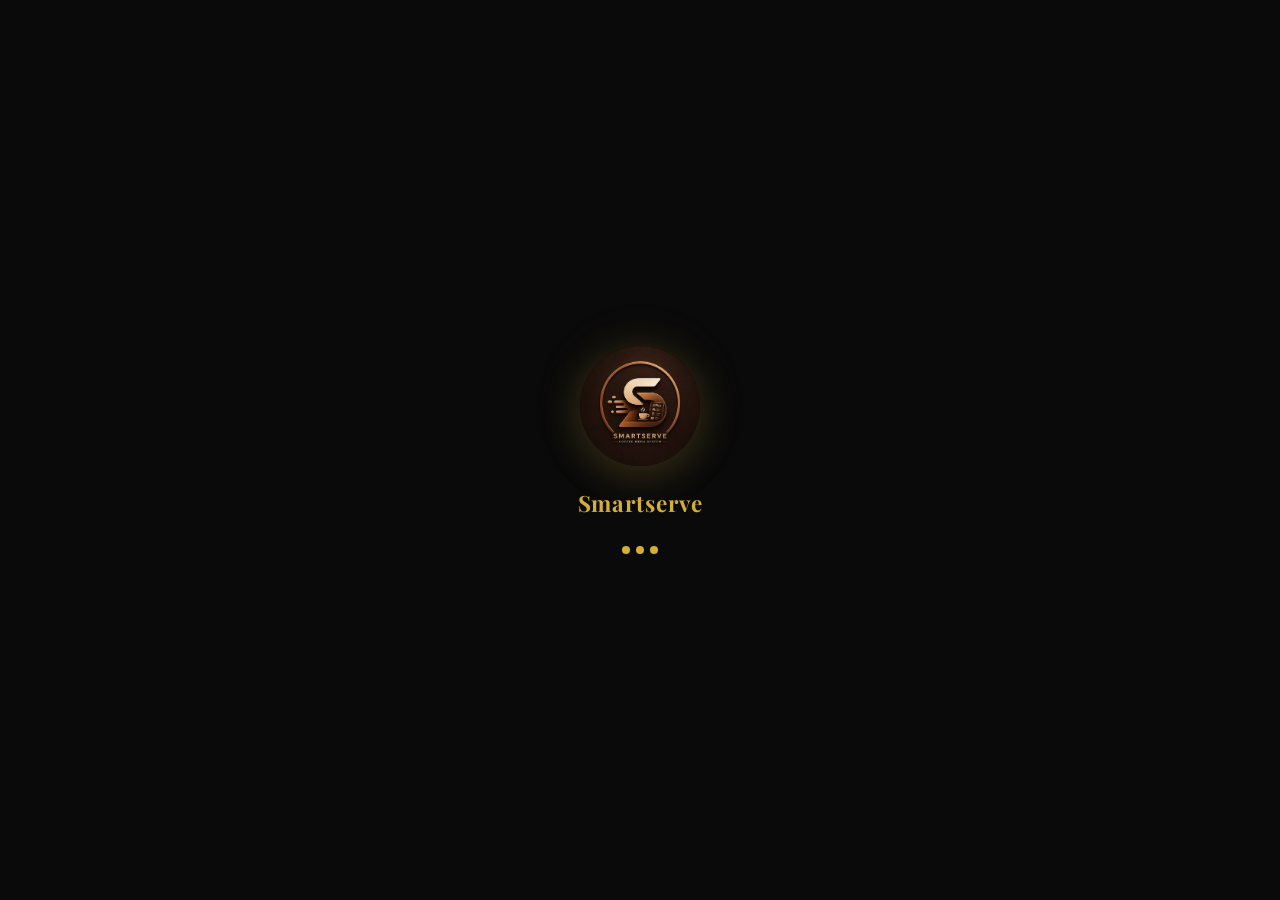
==== commit b5488b36: "Replace old logo references with new smartserve menu logo" ====
--- a/index.html
+++ b/index.html
@@ -3,17 +3,17 @@
 <head>
     <meta charset="UTF-8">
     <meta name="viewport" content="width=device-width, initial-scale=1.0, viewport-fit=cover">
-    <title>عەلی کافێ | Ali Coffee</title>
+    <title>سمارت سێرڤ | Smartserve</title>
     <link rel="manifest" href="manifest.json?v=83">
-    <link rel="icon" type="image/png" sizes="192x192" href="assets/icon-192.png">
-    <link rel="icon" type="image/png" sizes="512x512" href="assets/icon-512.png">
-    <link rel="apple-touch-icon" sizes="180x180" href="assets/ali-new-logo.jpg">
-    <meta name="application-name" content="Ali Coffee">
+    <link rel="icon" type="image/png" sizes="192x192" href="images/install/smartserve menu logo.png">
+    <link rel="icon" type="image/png" sizes="512x512" href="images/install/smartserve menu logo.png">
+    <link rel="apple-touch-icon" sizes="180x180" href="images/install/smartserve menu logo.png">
+    <meta name="application-name" content="Smartserve">
     <meta name="msapplication-TileColor" content="#5C4033">
-    <meta name="msapplication-TileImage" content="assets/icon-512.png">
+    <meta name="msapplication-TileImage" content="images/install/smartserve menu logo.png">
     <meta name="mobile-web-app-capable" content="yes">
     <meta name="apple-mobile-web-app-status-bar-style" content="black-translucent">
-    <meta name="apple-mobile-web-app-title" content="Ali Coffee">
+    <meta name="apple-mobile-web-app-title" content="Smartserve">
     <meta name="theme-color" content="#8B6914">
     <link rel="preconnect" href="https://fonts.googleapis.com">
     <link rel="preconnect" href="https://fonts.gstatic.com" crossorigin>
@@ -23,8 +23,8 @@
 <body class="index-page has-video-bg">
 
     <div class="logo-splash" id="logoSplash">
-        <img src="assets/ali-logo-page.jpg?v=83" alt="Ali Coffee" onerror="this.onerror=null; this.src='assets/logo.svg';">
-        <span class="logo-splash-text">Ali Coffee</span>
+        <img src="images/install/smartserve menu logo.png" alt="Smartserve" onerror="this.onerror=null; this.src='assets/logo.svg';">
+        <span class="logo-splash-text">Smartserve</span>
         <div class="logo-splash-dots"><span></span><span></span><span></span></div>
     </div>
 
@@ -36,10 +36,10 @@
     <section class="hero">
         <div class="hero-center">
             <div class="logo-float-wrap">
-                <img src="assets/ali-logo-page.jpg?v=83" alt="Ali Coffee" class="logo" id="indexLogo"
+                <img src="images/install/smartserve menu logo.png" alt="Smartserve" class="logo" id="indexLogo"
                      onerror="this.onerror=null; this.src='assets/logo.svg';">
             </div>
-            <h1 class="cafe-name">Ali <span class="gold">Coffee</span></h1>
+            <h1 class="cafe-name">Smart <span class="gold">serve</span></h1>
 
             <div class="coffee-wrap">
                 <svg class="coffee-cup" viewBox="0 0 64 68" xmlns="http://www.w3.org/2000/svg" aria-hidden="true">
